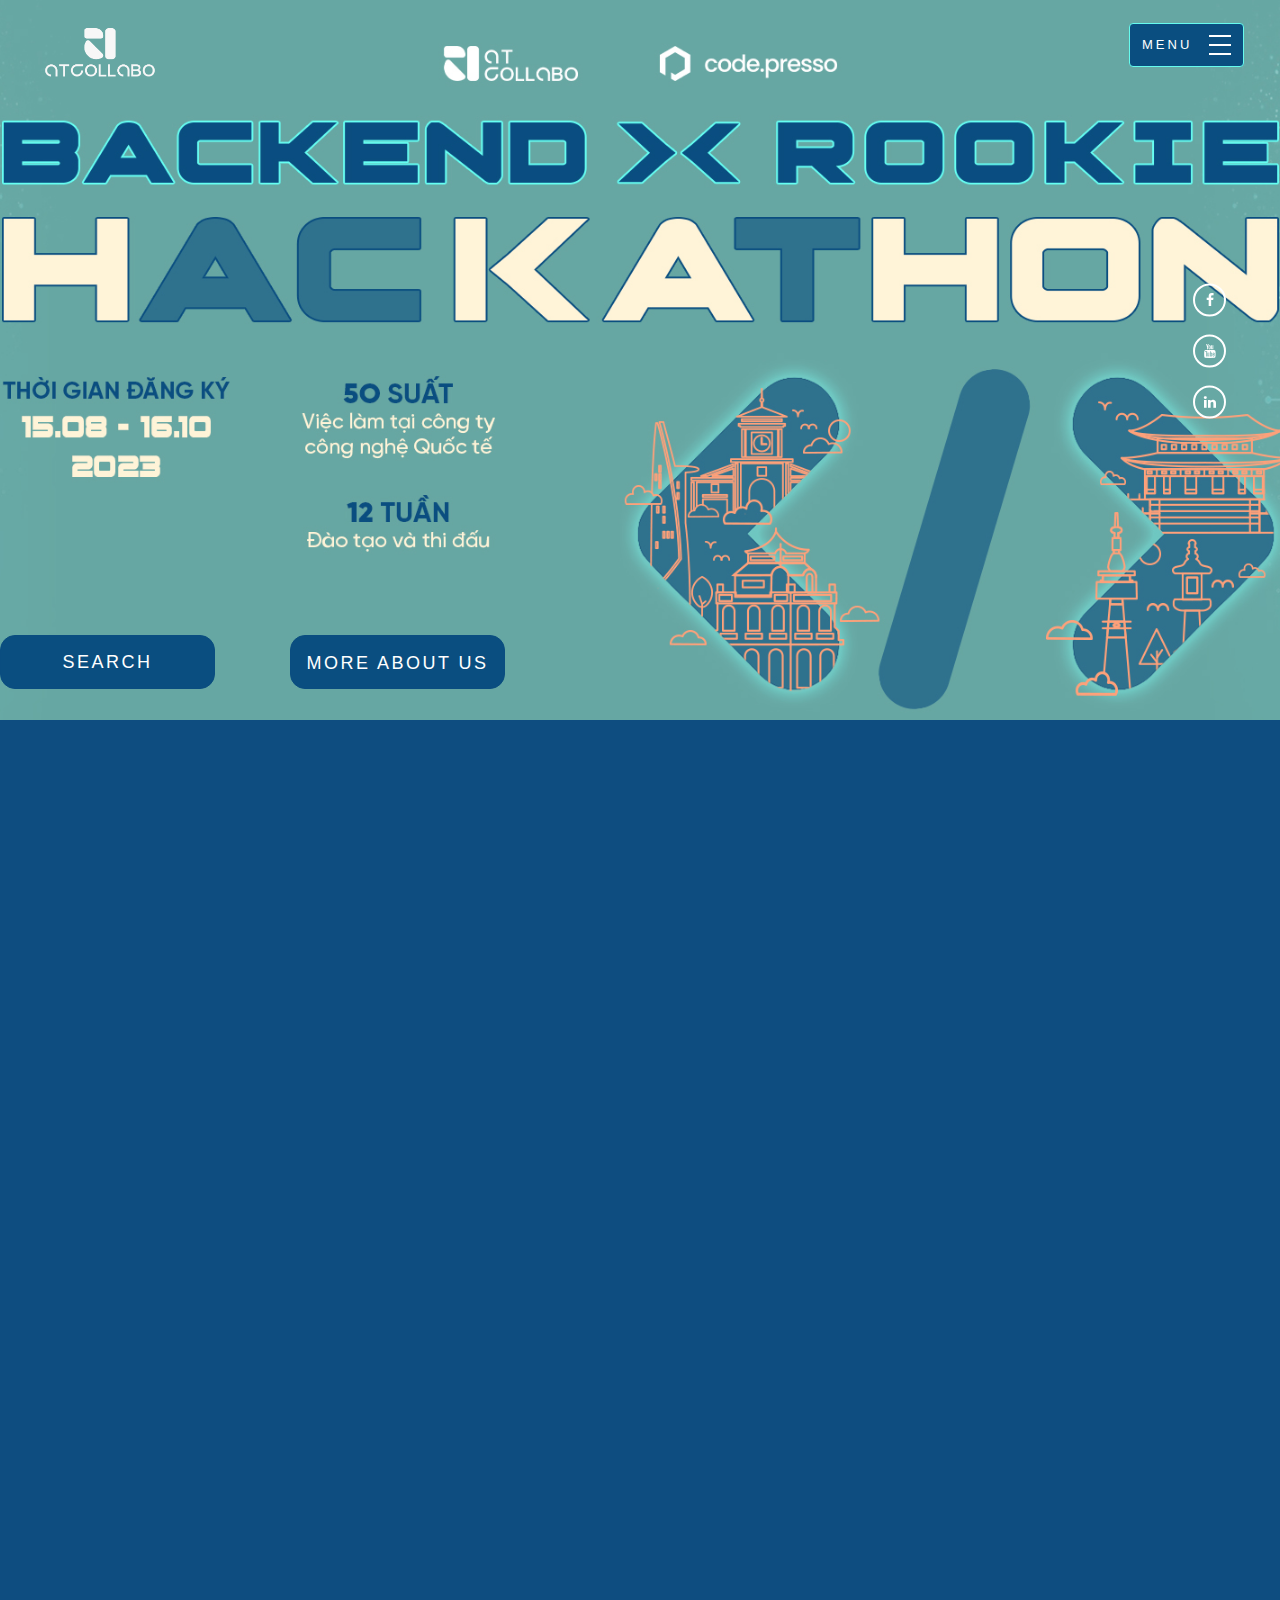
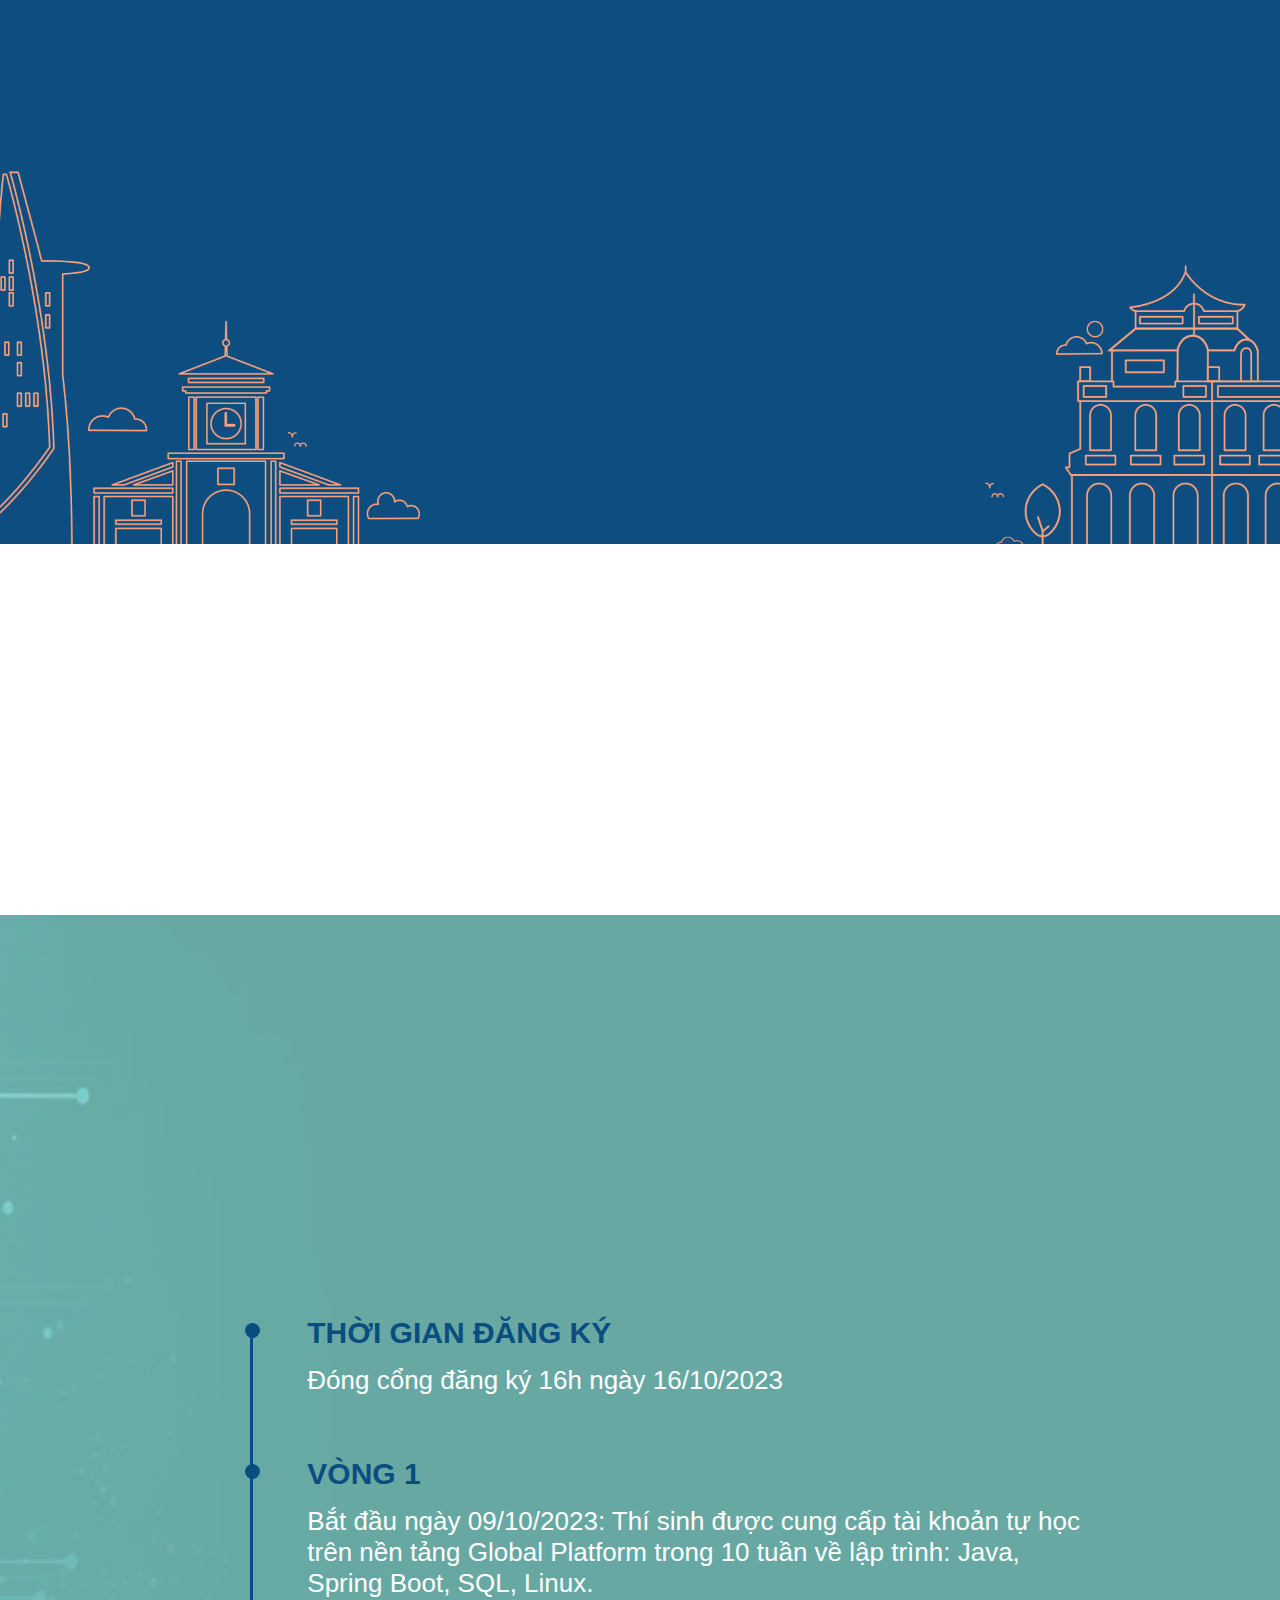
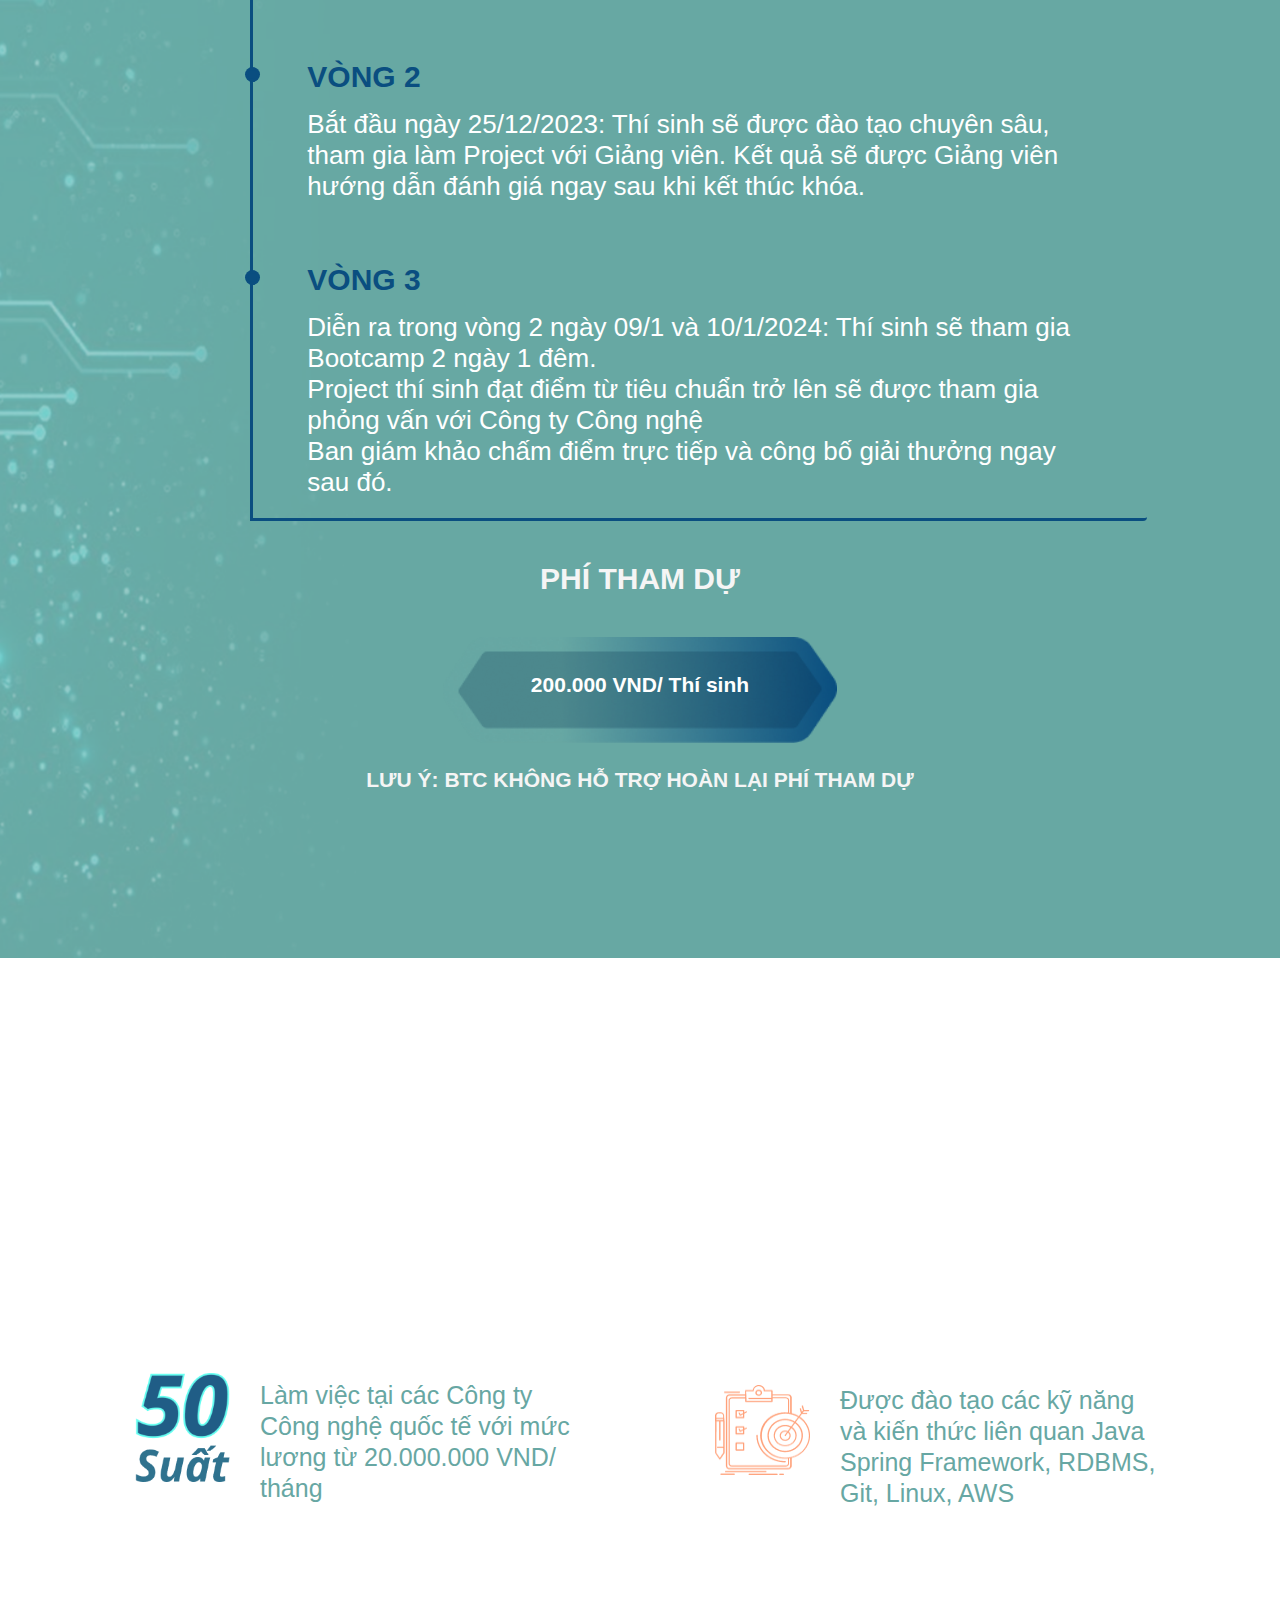
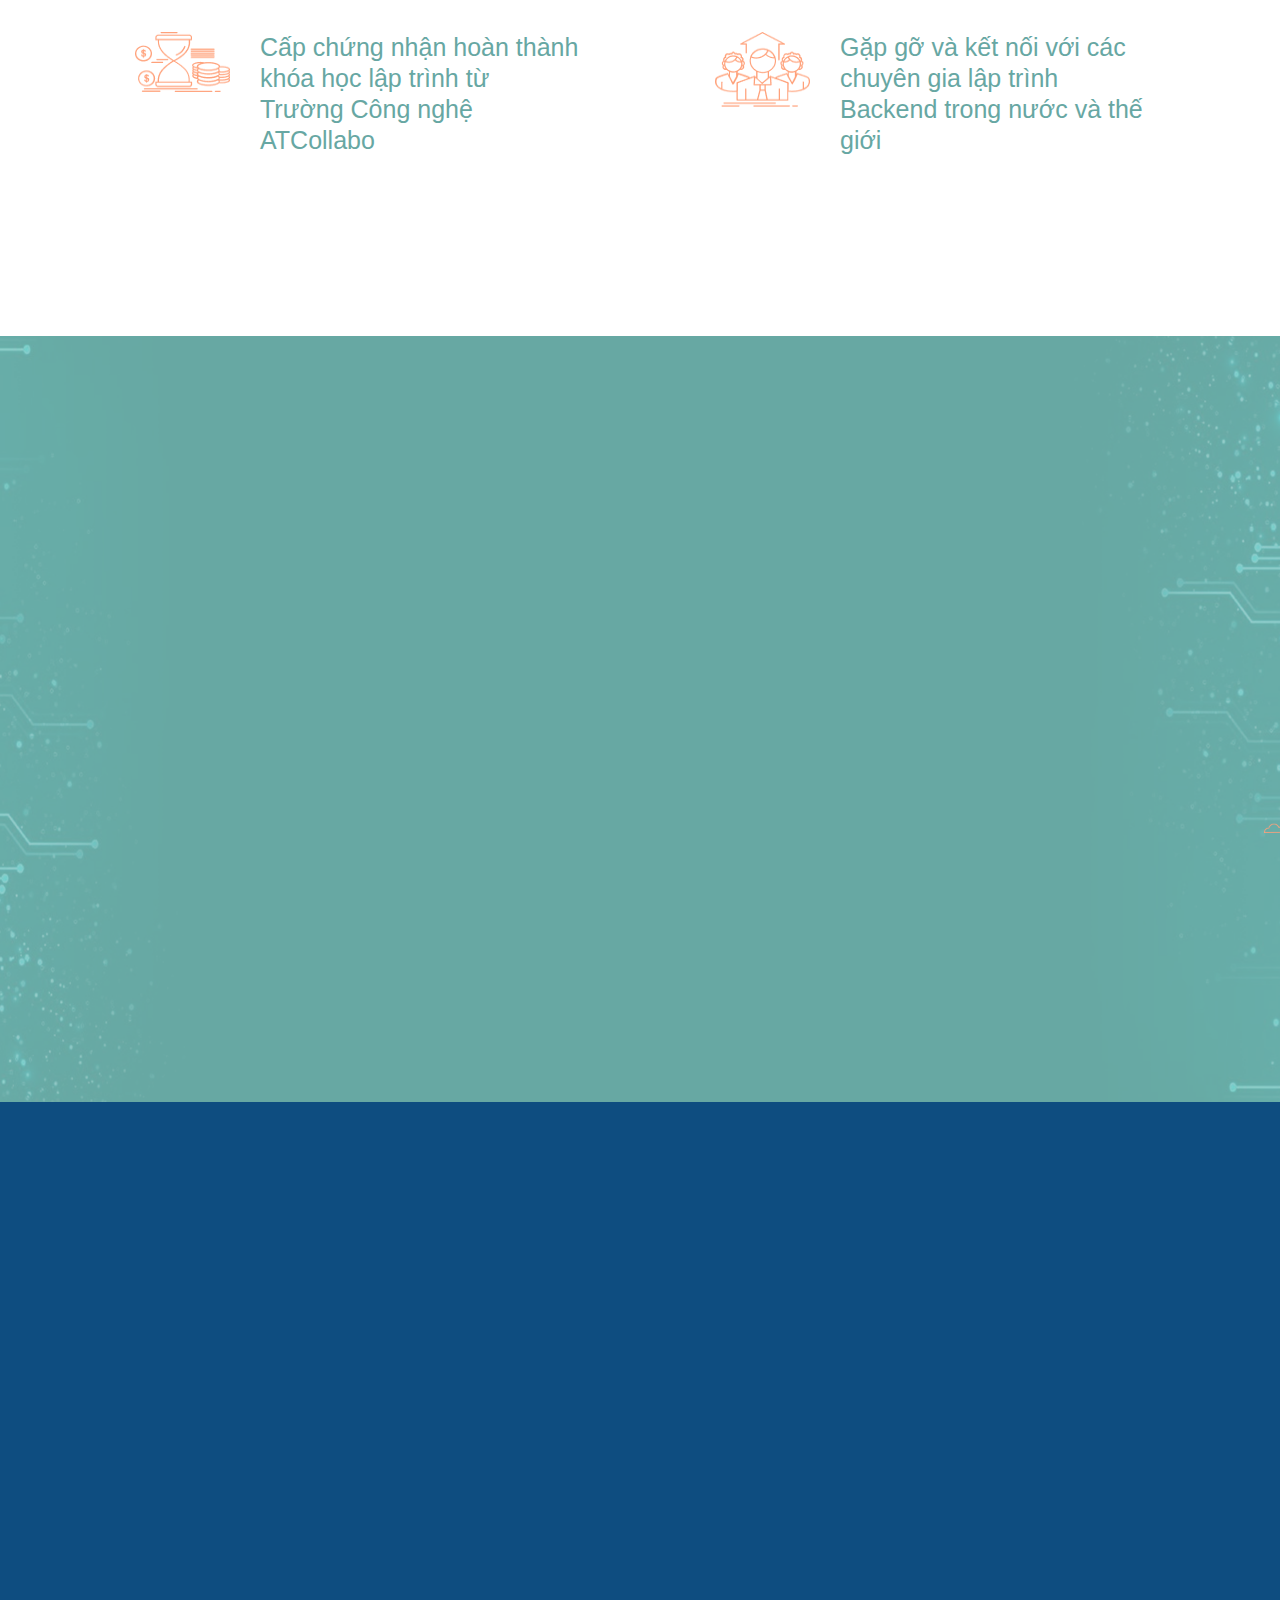
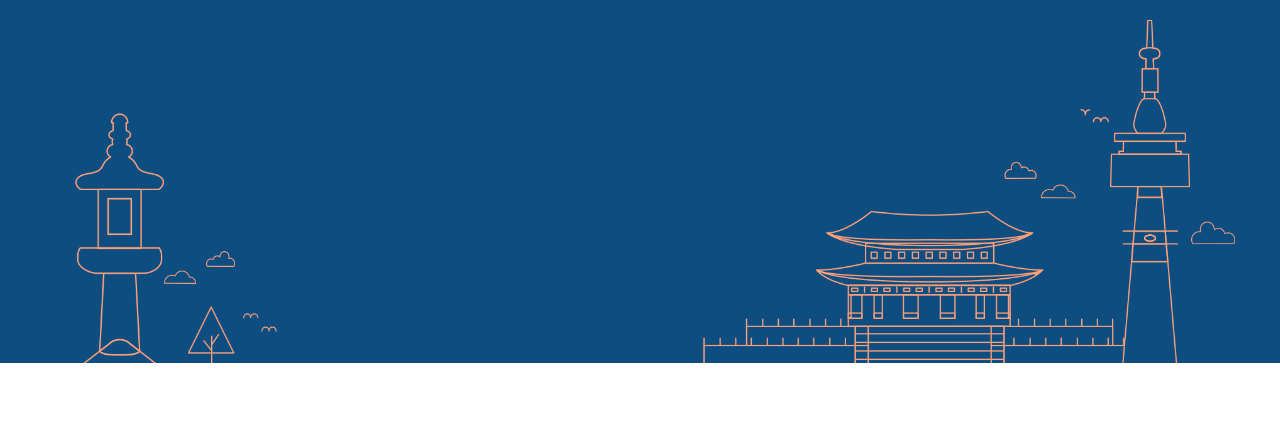
==== index.html @ 7da1fb36 "ok" ====
<!DOCTYPE html>
<!--[if lt IE 9]><html class="no-js oldie" lang="en"> <![endif]-->
<!--[if IE 9]><html class="no-js oldie ie9" lang="en"> <![endif]-->
<!--[if (gte IE 9)|!(IE)]><!-->
<html class="no-js" lang="en">
  <!--<![endif]-->

  <head>
    <meta charset="utf-8" />
    <title>Backend Rookie Hackathon</title>
    <meta name="description" content="ATCollabo x Codepresso" />
    <meta name="author" content="" />
    <meta name="viewport" content="width=device-width, initial-scale=1" />
    <meta property="og:title" content="Backend Rookie Hackathon " />
    <meta property="og:image" content="/images/thumbnail-meta.png" />
    <meta property="og:description" content="ATCollabo x Codepresso" />
    <meta property="og:url" content="https://hackathon.atcollabo.com" />
    <meta property="og:image:width" content="1200" />
    <meta property="og:image:height" content="627" />
    <meta property="og:type" content="website" />
    <link rel="stylesheet" href="css/base.css" />
    <link rel="stylesheet" href="css/vendor.css" />
    <link rel="stylesheet" href="css/main.css" />
    <link rel="stylesheet" href="css/owl.carousel.min.css" />
    <script src="js/globalConfig.js"></script>
    <script src="js/pace.min.js"></script>
    <link rel="shortcut icon" href="favicon.ico" type="image/x-icon" />
    <link rel="icon" href="favicon.ico" type="image/x-icon" />
    <link rel="preconnect" href="https://fonts.googleapis.com" />
    <link rel="preconnect" href="https://fonts.gstatic.com" crossorigin />
    <link
      href="https://fonts.googleapis.com/css2?family=Exo+2:wght@600&family=Exo:wght@700&display=swap"
      rel="stylesheet"
    />
    <link
      rel="stylesheet"
      href="https://cdnjs.cloudflare.com/ajax/libs/font-awesome/4.7.0/css/font-awesome.min.css"
    />
    <script
      src="https://code.jquery.com/jquery-3.2.1.slim.min.js"
      integrity="sha384-KJ3o2DKtIkvYIK3UENzmM7KCkRr/rE9/Qpg6aAZGJwFDMVNA/GpGFF93hXpG5KkN"
      crossorigin="anonymous"
    ></script>
    <script
      src="https://cdn.jsdelivr.net/npm/popper.js@1.12.9/dist/umd/popper.min.js"
      integrity="sha384-ApNbgh9B+Y1QKtv3Rn7W3mgPxhU9K/ScQsAP7hUibX39j7fakFPskvXusvfa0b4Q"
      crossorigin="anonymous"
    ></script>
    <link
      rel="stylesheet"
      href="https://cdn.jsdelivr.net/npm/bootstrap@4.0.0/dist/css/bootstrap.min.css"
      integrity="sha384-Gn5384xqQ1aoWXA+058RXPxPg6fy4IWvTNh0E263XmFcJlSAwiGgFAW/dAiS6JXm"
      crossorigin="anonymous"
    />
    <script
      src="https://cdn.jsdelivr.net/npm/bootstrap@4.0.0/dist/js/bootstrap.min.js"
      integrity="sha384-JZR6Spejh4U02d8jOt6vLEHfe/JQGiRRSQQxSfFWpi1MquVdAyjUar5+76PVCmYl"
      crossorigin="anonymous"
    ></script>

    <script src="https://cdn.pagesense.io/js/827406808/d02db9ac747243fa9c1da067167f3caa.js"></script>

    <script type="text/javascript">
      (function (w, s) {
        var e = document.createElement("script");
        e.type = "text/javascript";
        e.async = true;
        e.src =
          "https://cdn.pagesense.io/js/827406808/d02db9ac747243fa9c1da067167f3caa.js";
        var x = document.getElementsByTagName("script")[0];
        x.parentNode.insertBefore(e, x);
      })(window, "script");
    </script>

    <!-- Google tag (gtag.js) -->
    <script
      async
      src="https://www.googletagmanager.com/gtag/js?id=G-FL3M92FY4W"
    ></script>
    <script>
      window.dataLayer = window.dataLayer || [];
      function gtag() {
        dataLayer.push(arguments);
      }
      gtag("js", new Date());

      gtag("config", "G-FL3M92FY4W");
    </script>
  </head>

  <body id="top">
    <header class="s-header">
      <div class="header-logo">
        <a class="site-logo" href="index.html">
          <img src="images/atc-white.png" alt="Homepage" />
        </a>
      </div>
      <nav class="header-nav">
        <a href="index.html#0" class="header-nav__close" title="close"
          ><span>Close</span></a
        >
        <div class="header-nav__content">
          <ul class="header-nav__list">
            <li class="current">
              <a class="smoothscroll" href="index.html#home" title="home"
                >Home</a
              >
            </li>
            <li>
              <a class="smoothscroll" href="index.html#about" title="about"
                >About us/ Giới thiệu</a
              >
            </li>
            <li>
              <a
                class="smoothscroll"
                href="index.html#instructors"
                title="instructors"
                >Instructors/ Hội đồng chuyên môn</a
              >
            </li>
            <li>
              <a
                class="smoothscroll"
                href="index.html#timeline"
                title="timeline"
                >Timeline/ Lịch trình</a
              >
            </li>
            <li>
              <a class="smoothscroll" href="index.html#awards" title="awards"
                >Awards/ Giải thưởng</a
              >
            </li>
            <li>
              <a class="smoothscroll" href="index.html#news" title="news"
                >News/ Tin tức</a
              >
            </li>
            <li>
              <a
                class="smoothscroll"
                href="index.html#registerform"
                title="register"
                >Register/ Đăng ký</a
              >
            </li>
          </ul>

          <ul class="header-nav__social">
            <li>
              <a
                href="https://www.facebook.com/ATCollaboAcademy"
                target="_blank"
                ><i class="fa fa-facebook"></i
              ></a>
            </li>
            <li>
              <a
                href="https://www.youtube.com/@ATCollaboAcademy"
                target="_blank"
              >
                <i class="fa fa-youtube"></i
              ></a>
            </li>
            <li>
              <a
                href="https://www.linkedin.com/company/atcollabo"
                target="_blank"
                ><i class="fa fa-linkedin"></i
              ></a>
            </li>
          </ul>
        </div>
      </nav>
      <a class="header-menu-toggle" href="index.html#0">
        <span class="header-menu-text">Menu</span>
        <span class="header-menu-icon"></span>
      </a>
    </header>
    <section id="home" class="s-home target-section" data-parallax="scroll">
      <div class="home-content">
        <div class="row-header home-content__main">
          <div class="home-content-layout">
            <div class="home-content__buttons">
              <button
                onclick="openSearchPopup()"
                type="button"
                class="btn btn-primary btn--stroke"
                data-toggle="modal"
                data-target="#searchPopup"
              >
                <span class="btn-header-register">Search</span>
              </button>
              <div
                class="modal fade"
                id="searchPopup"
                tabindex="-1"
                aria-labelledby="exampleModalLabel"
                aria-hidden="true"
              >
                <div class="modal-dialog">
                  <div
                    style="background-color: #67a7a3 !important"
                    class="modal-content"
                  >
                    <div class="modal-header">
                      <h5
                        style="align-self: center"
                        class="modal-title"
                        id="exampleModalLabel"
                      >
                        Tìm kiếm thông tin theo Email/Số điện thoại
                      </h5>
                      <button
                        type="button"
                        class="close"
                        data-dismiss="modal"
                        aria-label="Close"
                      >
                        <span
                          style="font-size: 2.5rem !important"
                          aria-hidden="true"
                          >&times;</span
                        >
                      </button>
                    </div>
                    <div class="modal-body">
                      <input
                        class="search-input"
                        type="text"
                        id="emailInput"
                        placeholder="Enter an email/phone to search..."
                      />
                      <div
                        id="searchButtonContainer"
                        style="
                          display: flex;
                          justify-content: center;
                          margin-bottom: 10px;
                          align-items: center;
                        "
                      >
                        <button onclick="searchByEmail()">
                          <i class="fa fa-search fa-2x" aria-hidden="true"></i>
                        </button>
                      </div>

                      <div id="searchResults"></div>
                      <div class="spinner-border" role="status">
                        <span class="sr-only">Loading...</span>
                      </div>
                    </div>
                  </div>
                </div>
              </div>
              <a
                href="index.html#about"
                class="smoothscroll btn btn--stroke btn-about"
              >
                <span class="btn-header">More About Us</span>
              </a>
            </div>
          </div>
        </div>
      </div>
      <ul class="home-social">
        <li>
          <a href="https://www.facebook.com/ATCollaboAcademy" target="_blank"
            ><i class="fa fa-facebook"></i
          ></a>
        </li>
        <li>
          <a href="https://www.youtube.com/@ATCollaboAcademy" target="_blank"
            ><i class="fa fa-youtube"></i
          ></a>
        </li>
        <li>
          <a href="https://www.linkedin.com/company/atcollabo" target="_blank"
            ><i class="fa fa-linkedin"></i
          ></a>
        </li>
      </ul>
    </section>

    <section
      id="about"
      class="s-about"
      data-parallax="scroll"
      background-position:
      center
      center
    >
      <div class="section-header has-bottom-sep" data-aos="fade-up">
        <div
          id="list-member"
          class="row col-md-12 stats block-1-4 block-m-1-2 block-mob-full"
          data-aos="fade-up"
        >
          <div class="col-block stats__col">
            <div id="register" class="stats__count"></div>
            <h5 style="color: #67a7a3">Register</h5>
          </div>
          <div class="col-block stats__col">
            <div id="online" class="stats__count"></div>
            <h5 style="color: #67a7a3">Round 1</h5>
          </div>
          <div class="col-block stats__col">
            <div id="offline" class="stats__count"></div>
            <h5 style="color: #67a7a3">Round 2</h5>
          </div>
          <div class="col-block stats__col">
            <div id="hackathon" class="stats__count"></div>
            <h5 style="color: #67a7a3">Bootcamp</h5>
          </div>
        </div>
        <div class="col-full">
          <h3 class="subhead subhead--dark">About us</h3>
          <h1 class="display-2">Giới Thiệu</h1>
          <img
            class="line_bar"
            style="height: 20px"
            src="images/line1.png"
            alt=""
          />
        </div>
      </div>
      <div class="container">
        <div
          class="row-10 justify-content-center about-desc"
          data-aos="fade-up"
        >
          <div class="col-full">
            <div class="content-1">
              <p class="about-content" style="color: #ffa17a">
                Cuộc thi BACK-END ROOKIE HACKATHON là gì?
              </p>

              <p class="about-content2" style="color: #67a7a3">
                BACK-END ROOKIE HACKATHON là cuộc thi với mục tiêu tìm kiếm lập
                trình viên Back-end tài năng cho cơ hội làm việc tại công ty
                Công nghệ Quốc tế. Đây cũng là dịp để các bạn học sinh/ sinh
                viên trong ngành Công nghệ được trải nghiệm môi trường làm việc
                với các dự án thực tế và mang đến không gian giao lưu, sáng tạo,
                học tập kinh nghiệm từ các Giảng viên nước ngoài với nhiều năm
                kinh nghiệm trong lĩnh vực.
              </p>
              <p class="about-content" style="color: #ffa17a">
                Ban tổ chức cuộc thi BACK-END ROOKIE HACKATHON là ai?
              </p>
              <p class="about-content2" style="color: #67a7a3">
                ATCollabo hợp tác với Code.presso tổ chức cuộc thi Backend
                Rookie Hackathon. <br />
                Code.presso là đơn vị hàng đầu trong lĩnh vực đào tạo nhân lực
                Công nghệ thông tin cho gần 50 Tập đoàn Công nghệ, các trường
                Đại học, và các tổ chức chính phủ tại Hàn Quốc. Với đội ngũ
                những người đứng đầu là những giảng viên có trình độ cao và kinh
                nghiệm dày dặn, hiện đang là giảng viên tại top 3 (SKY) trường
                đại học danh tiếng tại Hàn, Code.presso đã đào tạo gần 20.000 kỹ
                sư công nghệ tốt nghiệp và hiện đang là các kỹ sư cấp cao được
                đánh giá năng lực tốt tại các doanh nghiệp lớn trong và ngoài
                nước như Samsung, Hyundai, Vecto... Code.presso cũng là đối tác
                chiến lược của các Bộ ngành như Bộ Việc làm và Lao động, Bộ Kinh
                tế - Tài chính... trong việc nâng cao kỹ năng Công nghệ thông
                tin cho các cán bộ và viên chức. <br />
              </p>
            </div>
          </div>
        </div>
      </div>
      <!-- <div class="row about-stats stats block-1-4 block-m-1-2 block-mob-full" data-aos="fade-up">
            <div class="col-block stats__col ">
                <div class="stats__count">127</div>
                <h5>Awards Received</h5>
            </div>
            <div class="col-block stats__col">
                <div class="stats__count">1505</div>
                <h5>Cups of Coffee</h5>
            </div>
            <div class="col-block stats__col">
                <div class="stats__count">109</div>
                <h5>Projects Completed</h5>
            </div>
            <div class="col-block stats__col">
                <div class="stats__count">102</div>
                <h5>Happy Clients</h5>
            </div>
        </div> -->
    </section>
    <section id="instructors" class="s-mentors">
      <div class="section-mentor" data-aos="fade-up">
        <div class="col-full">
          <h3 class="subhead-mentors">Instructors and Judges team</h3>
          <h1 class="display-2-mentors">HỘI ĐỒNG CHUYÊN MÔN</h1>
          <img
            class="line_bar"
            style="height: 20px"
            src="images/line1.png"
            alt=""
          />
        </div>
      </div>
      <div
        class="w3-content w3-section"
        style="max-width: fit-content; display: flex; margin: 0 auto"
      >
        <img class="mentor-desktop" src="/images/mentor.svg" alt="" />
        <div class="mentor-mobile">
          <div class="mySlides">
            <img src="/images/800x500.jpg" style="width: 100%" />
          </div>

          <div class="mySlides">
            <img src="/images/800x500-2.jpg" style="width: 100%" />
          </div>
          <div class="mySlides">
            <img src="/images/800x500-1.jpg" style="width: 100%" />
          </div>
        </div>
      </div>
    </section>
    <section
      id="timeline"
      class="s-services"
      data-parallax="scroll"
      data-image-src=""
      background-position:
      center
      center
    >
      <div class="section-header has-bottom-sep" data-aos="fade-up">
        <div class="col-full">
          <h3 class="subhead">Timeline</h3>
          <h1 class="display-2">Lịch trình</h1>
        </div>
        <img
          class="line_bar"
          style="height: 20px"
          src="images/line1.png"
          alt=""
        />
      </div>
      <div class="container py-5">
        <div class="row">
          <div class="col-md-12">
            <div id="content">
              <ul class="timeline-1 text-black">
                <li class="event" data-date="">
                  <h4 class="mb-3">THỜI GIAN ĐĂNG KÝ</h4>
                  <p class="about-content3">
                    Đóng cổng đăng ký 16h ngày 16/10/2023
                  </p>
                </li>
                <li class="event" data-date="">
                  <h4 class="mb-3">Vòng 1</h4>
                  <p class="about-content3">
                    Bắt đầu ngày 09/10/2023: Thí sinh được cung cấp tài khoản tự
                    học trên nền tảng Global Platform trong 10 tuần về lập
                    trình: Java, Spring Boot, SQL, Linux.
                  </p>
                </li>
                <li class="event" data-date="">
                  <h4 class="mb-3">Vòng 2</h4>
                  <p class="about-content3">
                    Bắt đầu ngày 25/12/2023: Thí sinh sẽ được đào tạo chuyên
                    sâu, tham gia làm Project với Giảng viên. Kết quả sẽ được
                    Giảng viên hướng dẫn đánh giá ngay sau khi kết thúc khóa.
                  </p>
                </li>
                <li class="event" data-date="">
                  <h4 class="mb-3">Vòng 3</h4>
                  <p class="about-content3">
                    Diễn ra trong vòng 2 ngày 09/1 và 10/1/2024: Thí sinh sẽ
                    tham gia Bootcamp 2 ngày 1 đêm. <br />
                    Project thí sinh đạt điểm từ tiêu chuẩn trở lên sẽ được tham
                    gia phỏng vấn với Công ty Công nghệ<br />

                    Ban giám khảo chấm điểm trực tiếp và công bố giải thưởng
                    ngay sau đó.
                  </p>
                </li>
              </ul>
            </div>
          </div>
        </div>
      </div>

      <div class="col-full">
        <h4 class="display-3">Phí Tham Dự <br /></h4>
      </div>
      <div class="register-bar">
        <img class="register-bar" src="/images/register-bar.png" alt="" />
        <p class="registration-fee">
          200.000 VND<span class="participant-type">/ Thí sinh</span>
        </p>
      </div>
      <p class="display-3-below">
        Lưu ý: BTC không hỗ trợ hoàn lại phí tham dự
      </p>
    </section>

    <section id="awards" class="s-works">
      <div class="intro-wrap">
        <div class="section-header has-bottom-sep light-sep" data-aos="fade-up">
          <div class="col-full">
            <h3 class="subhead-noti">Awards</h3>
            <h1 class="display-2 display-2--light">Giải thưởng</h1>
          </div>
          <img
            class="line_bar"
            style="height: 20px"
            src="images/line1.png"
            alt=""
          />
        </div>
      </div>
      <div class="wrap-layout-award">
        <div class="award-row1">
          <div class="col-6 custom-height">
            <div class="award-layout1">
              <div style="width: fit-content">
                <img class="img-award1" src="images/award.png" alt="#" />
              </div>

              <p class="text-award1">
                Làm việc tại các Công ty Công nghệ quốc tế với mức lương từ
                20.000.000 VND/ tháng
              </p>
            </div>
          </div>

          <div class="col-6 custom-height">
            <div class="award-layout">
              <div style="width: fit-content">
                <img class="img-award2" src="images/award2.png" alt="#" />
              </div>

              <p class="text-award">
                Được đào tạo các kỹ năng và kiến thức liên quan Java Spring
                Framework, RDBMS, Git, Linux, AWS
              </p>
            </div>
          </div>
        </div>
        <div class="award-row2">
          <div class="col-6 custom-height">
            <div class="award-layout">
              <div style="width: fit-content">
                <img class="img-award3" src="images/award3.png" alt="#" />
              </div>
              <p class="text-award">
                Cấp chứng nhận hoàn thành khóa học lập trình từ Trường Công nghệ
                ATCollabo
              </p>
            </div>
          </div>
          <div class="col-6 custom-height">
            <div class="award-layout">
              <div style="width: fit-content">
                <img class="img-award4" src="images/award4.png" alt="#" />
              </div>
              <p class="text-award">
                Gặp gỡ và kết nối với các chuyên gia lập trình Backend trong
                nước và thế giới
              </p>
            </div>
          </div>
        </div>
      </div>
    </section>

    <section id="news" class="s-clients">
      <div class="section-header" data-aos="fade-up">
        <div class="col-full">
          <h3 class="subhead">News</h3>
          <h1 class="display-2">Tin tức</h1>
          <img
            class="line_bar"
            style="height: 20px"
            src="images/line1.png"
            alt=""
          />
        </div>
      </div>
      <div class="clients-outer" data-aos="fade-up">
        <div class="col-full clients-testimonials" data-aos="fade-up">
          <div class="col-full">
            <div class="clients"></div>
          </div>
        </div>
      </div>
    </section>

    <section id="registerform" class="s-contact" data-parallax="scroll">
      <div class="section-header" data-aos="fade-up">
        <div class="col-full">
          <h3 class="subhead">Register</h3>
          <h1 class="display-2 display-2--light">Đăng ký</h1>
          <img
            class="line_bar"
            style="height: 20px"
            src="images/line1.png"
            alt=""
          />
        </div>
      </div>

      <div class="row contact-content" data-aos="fade-up">
        <!-- <div class="contact-primary"> -->

        <!-- <form
          name="contactForm"
          id="contactForm"
          method="post"
          action="index.html"
        >
          <fieldset>
            <div class="form-field">
              <p style="font-size:21px">Họ tên</p>
              <input
                name="contactName"
                type="text"
                id="contactName"
                placeholder="Your Name"
                minlength="2"
                required
                aria-required="true"
                class="full-width"
                pattern="[A-Za-zÀ-ÿ\s\p{L}]+"
                title="Please enter a valid name (letters and spaces only)"
              />
            </div>
            <div class="form-field">
              <p style="font-size:21px">Email</p>
              <input
                name="contactEmail"
                type="email"
                id="contactEmail"
                placeholder="Your Email"
                required
                aria-required="true"
                class="full-width"
              />
            </div>
            <div class="form-field">
              <p style="font-size:21px">Số điện thoại</p>
              <input
                name="contactPhone"
                type="tel"
                id="contactPhone"
                placeholder="Your Phone Number"
                minlength="10"
                value=""
                required
                aria-required="true"
                class="full-width"
                pattern="[0-9]+(\s?[0-9]+)*"
                title="Please enter a valid phone number"
              />
            </div>
            <div class="form-field">
              <p style="font-size:21px">Nghề nghiệp</p>
              <input
                name="contactSubject"
                type="text"
                id="contactSubject"
                placeholder="Subject"
                required
                aria-required="true"
                class="full-width"
              />
            </div>
            <div class="form-field">
              <p style="font-size:21px">Tuổi</p>
              <input
                name="contactAge"
                type="number"
                id="contactAge"
                placeholder="Your Age"
                required
                aria-required="true"
                class="full-width"
                min="1"
              />
            </div>
            <div class="form-field">
              <button type="button" id="submitButton" class="full-width btn--primary">
                <p style="margin-bottom: unset !important; font-size:21px" >Đăng ký</p>
              </button>
              <div class="popup" id="popup">
                <div class="title-popup"><p style="color: #68AAA5 !important; text-align: center;">Vui lòng kiểm tra thông tin
                  trước khi thanh toán</p></div>
                <div id="reviewData"></div>
                <div class="popup-button-payment">
                <button class="button-payment" type="button" id="backToForm">Trở về</button>
                <button class="button-payment" type="submit" id="reviewPopup">Thanh toán</button>
              </div>
              </div>

              <div class="popupQR" id="popupQR">
                <p style="color: #0A4E80 !important;font-family: 'SVN-Gilroy', sans-serif; font-size: 14px;"> NỘI DUNG CHUYỂN KHOẢN: <br>
                  Họ & tên người đăng ký _ SDT <br>
                  (Ví dụ: Nguyen Van A _ 012548628) </p>
                <img src="./images/qrbankblue.png" />
                <div class="popup-button-payment">

                <button class="button-payment" type="button" id="backToReview">Trở về</button>
                <button class="button-payment" type="button" id="confirmPopup">Xác nhận</button>
              </div>
              </div>

              <div class="popupSuccess" id="popupSuccess">
                <h2><br>Thank You!</h2>
                <p style="color: black !important;text-align: center;">Bạn đã đăng ký thành công !</p>
                <button class="button-payment" type="button" id="successPopup">OK</button>
              </div>
             </div>
            </fieldset>
          </form> -->
        <!-- </div> -->
        <div class="contact-secondary">
          <div class="contact-info">
            <a class="site-logo" href="index.html">
              <img
                class="logo-contact-secondary"
                style="width: 120px; padding-bottom: 1rem"
                src="images/logo-footer copy.png"
                alt=""
            /></a>
            <div class="cinfo">
              <p class="cinfo-text">
                Website Ban tổ chức <br />
                <a href="https://atcollabo.com/">ATCOLLABO</a> I
                <a href="https://codepresso.io/">CODE.PRESSO</a> <br />
                Hotline: 028 - 7302 - 2272 <br />Email:
                recruitment@atcollabo.com
              </p>
            </div>

            <ul class="contact-social">
              <li>
                <a
                  href="https://www.facebook.com/ATCollaboAcademy"
                  target="_blank"
                  ><i class="fa fa-facebook" aria-hidden="true"></i
                ></a>
              </li>
              <li>
                <a
                  href="https://www.linkedin.com/company/atcollabo"
                  target="_blank"
                  ><i class="fa fa-linkedin" aria-hidden="true"></i
                ></a>
              </li>
              <li>
                <a
                  href="https://www.youtube.com/@ATCollaboAcademy"
                  target="_blank"
                  ><i class="fa fa-youtube" aria-hidden="true"></i
                ></a>
              </li>
            </ul>
          </div>
        </div>
      </div>
    </section>
    <!-- Back to top button -->
    <button
      type="button"
      class="btn btn-danger btn-floating btn-lg"
      id="btn-back-to-top"
    >
      <i class="fa fa-arrow-circle-up" aria-hidden="true"></i>
    </button>

    <!-- <script data-cfasync="false"
        src="https://preview.colorlib.com/cdn-cgi/scripts/5c5dd728/cloudflare-static/email-decode.min.js"></script> -->
    <script src="js/jquery-3.6.1.min.js"></script>
    <script src="js/plugins.js"></script>
    <script src="js/main.js"></script>
    <!-- <script src="js/countdown.js"></script> -->
    <script src="js/scroll-to-top.js"></script>

    <!-- <script defer
        src="https://static.cloudflareinsights.com/beacon.min.js/v8b253dfea2ab4077af8c6f58422dfbfd1689876627854"
        integrity="sha512-bjgnUKX4azu3dLTVtie9u6TKqgx29RBwfj3QXYt5EKfWM/9hPSAI/4qcV5NACjwAo8UtTeWefx6Zq5PHcMm7Tg=="
        data-cf-beacon='{"rayId":"7f7e9b16fc916834","version":"2023.8.0","b":1,"token":"cd0b4b3a733644fc843ef0b185f98241","si":100}'
        crossorigin="anonymous"></script> -->

    <!-- <script>
document.addEventListener("DOMContentLoaded", function () {
  const slidesContainer = document.querySelector(".slides-container");
  const slides = document.querySelectorAll(".slide");
  const prevBtn = document.querySelector(".prev-btn");
  const nextBtn = document.querySelector(".next-btn");
  let currentIndex = 0;

  prevBtn.addEventListener("click", () => {
    if (currentIndex > 0) {
      currentIndex--;
      slidesContainer.style.transform = `translateX(-${currentIndex * 300}px)`;
    }
  });

  nextBtn.addEventListener("click", () => {
    if (currentIndex < slides.length - 1) {
      currentIndex++;
      slidesContainer.style.transform = `translateX(-${currentIndex * 300}px)`;
    }
  });
});
</script> -->

    <script>
      fetch(API_DOMAIN + "/api/stats", {
        method: "GET",
        headers: {
          "ngrok-skip-browser-warning": "69420",
        },
      })
        .then((response) => response.json())
        .then((data) => {
          const registerElement = document.getElementById("register");
          const onlineElement = document.getElementById("online");
          const offlineElement = document.getElementById("offline");
          const hackathonElement = document.getElementById("hackathon");

          registerElement.textContent = data.registerCount;
          onlineElement.textContent = data.onlinePassCount;
          offlineElement.textContent = data.offlinePassCount;
          hackathonElement.textContent = data.hackerthonCount;
        })
        .catch((error) => {
          console.error("Error fetching data:", error);
        });
    </script>

    <script>
      // Get references to the form and pop-up elements
      const contactForm = document.getElementById("contactForm");
      const popup = document.getElementById("popup");
      const reviewData = document.getElementById("reviewData");
      const submitButton = document.getElementById("submitButton");
      const confirmButton = document.getElementById("confirmButton");

      // Add an event listener to the form's submit button
      submitButton.addEventListener("click", (event) => {
        event.preventDefault();
        // Gather and display user-entered data for review
        const name = document.getElementById("contactName").value;
        const email = document.getElementById("contactEmail").value;
        const phone = document.getElementById("contactPhone").value;
        const subject = document.getElementById("contactSubject").value;
        const age = document.getElementById("contactAge").value;

        const reviewHtml = `
            <p><strong>Họ tên:</strong> ${name}</p>
            <p><strong>Email:</strong> ${email}</p>
            <p><strong>Số điện thoại:</strong> ${phone}</p>
            <p><strong>Nghề nghiệp:</strong> ${subject}</p>
            <p><strong>Tuổi:</strong> ${age}</p>
          `;

        reviewData.innerHTML = reviewHtml;

        // Show the pop-up
        popup.style.visibility = "visible";
        submitButton.style.visibility = "hidden";

        // Show the popup
        const confirmPopup = document.getElementById("popupQR");
        const backToFormButton = document.getElementById("backToForm");
        const backToReviewButton = document.getElementById("backToReview");

        // Close the popup when clicking the "x" button
        const reviewButton = document.getElementById("reviewPopup");

        backToFormButton.addEventListener("click", function () {
          popup.style.visibility = "hidden";
          submitButton.style.visibility = "visible";
        });
        backToReviewButton.addEventListener("click", function () {
          confirmPopup.style.visibility = "hidden";
        });
      });
    </script>

    <script>
      document
        .getElementById("contactForm")
        .addEventListener("submit", function (event) {
          event.preventDefault(); // Prevent form submission to the default action

          const formData = new FormData(document.getElementById("contactForm"));

          const requestBody = {
            name: formData.get("contactName"),
            email: formData.get("contactEmail"),
            phone: formData.get("contactPhone"),
            subject: formData.get("contactSubject"),
            age: formData.get("contactAge"),
          };

          fetch(API_DOMAIN + "/api/register", {
            method: "POST",
            headers: {
              "Content-Type": "application/json",
            },
            body: JSON.stringify(requestBody),
          })
            .then((response) => {
              if (!response.ok) {
                throw new Error("Network response was not ok");
              }
              return response.json();
            })
            .then((data) => {
              console.log("Data saved:", data);

              const confirmPopup = document.getElementById("popupQR");
              const successPopup = document.getElementById("popupSuccess");
              const submitButton = document.getElementById("submitButton");
              const popup = document.getElementById("popup");

              popup.style.visibility = "hidden";
              confirmPopup.style.visibility = "visible";

              confirmPopup.addEventListener("click", function () {
                successPopup.style.visibility = "visible";
                confirmPopup.style.visibility = "hidden";
                document.getElementById("contactForm").reset();
              });

              const popupSuccessButton =
                document.getElementById("successPopup");
              popupSuccessButton.addEventListener("click", function () {
                successPopup.style.visibility = "hidden";
                submitButton.style.visibility = "visible";
              });
            })
            .catch((error) => {
              console.error(error);
              alert(
                "An error occurred while saving your data. Please try again."
              );
            });
        });
    </script>

    <script>
      const clientsSlide = document.querySelector(".clients__slide");

      function loadJS(FILE_URL, async = false) {
        let scriptEle = document.createElement("script");

        scriptEle.src = FILE_URL;
        scriptEle.async = false;

        document.body.appendChild(scriptEle);

        // success event
        scriptEle.addEventListener("load", () => {
          console.log("File loaded");
        });
        // error event
        scriptEle.addEventListener("error", (ev) => {
          console.log("Error on loading file", ev);
        });
      }

      // Fetch news data from the API
      console.log(API_DOMAIN + "/api/news");

      fetch(API_DOMAIN + "/api/news", {
        method: "GET",
        headers: {
          "ngrok-skip-browser-warning": "69420",
        },
      })
        .then((response) => response.json())
        .then((data) => {
          const clientsContainer = document.querySelector(".clients");

          // Loop through the news data and create image links

          const loadAllImagesPromise = data.map((news) => {
            const imageUrl =
              API_DOMAIN + `/api/image?fileName=${news.imageSrc}`;

            return fetch(imageUrl, {
              method: "GET",
              headers: {
                "ngrok-skip-browser-warning": "69420",
              },
              mode: "cors", // Set the mode to 'cors' to avoid CORB
            })
              .then((imageResponse) => imageResponse.blob())
              .then((blobData) => {
                // Convert the blob to an object URL
                const imgObjectUrl = URL.createObjectURL(blobData);

                // Create the template string with dynamic values
                const template = `
                
                  <a href="noti.html?id=${news.id}" title="" class="clients__slide">
                  <img src="${imgObjectUrl}" style="width:100%; height:auto; margin-bottom:1.5rem;"/> 
                  <h5  style="font-family: 'SVN-Gilroy', sans-serif; font-size: 26px; font-weight: 700; line-height: 31px; letter-spacing: 0em; text-align: left; color:#205D86;"> ${news.title}  </h5>
              </a>
              
             
              `;

                // Convert the template string to a DOM element
                const templateElement = document
                  .createRange()
                  .createContextualFragment(template);

                // Append the template element to the clients container
                clientsContainer.appendChild(templateElement);
              });
          });

          Promise.all(loadAllImagesPromise)
            .then(() => {
              loadJS("js/slider.js", false);
            })
            .catch((imageError) => {
              console.error("Error fetching image:", imageError);
            });

          console.log("Fetch completed");
        })
        .catch((error) => {
          console.error("Error fetching news:", error);
        });
    </script>

    <!-- slide autoplay -->
    <script>
      var myIndex = 0;
      carousel();

      function carousel() {
        var i;
        var x = document.getElementsByClassName("mySlides");
        for (i = 0; i < x.length; i++) {
          x[i].style.display = "none";
        }
        myIndex++;
        if (myIndex > x.length) {
          myIndex = 1;
        }
        x[myIndex - 1].style.display = "block";
        setTimeout(carousel, 3000); // Change image every 3 seconds
      }
    </script>
    <!-- validate number input -->
    <!-- <script>
    document.getElementById('button-container').addEventListener('click', function() {
    alert('Cảm ơn bạn đã quan tâm về chương trình. Hiện tại đã hết hạn đăng ký');
});
   </script> -->

    <!-- <a href="index.html#0" title="" class="clients__slide"><img src="images/noti-1.png" /></a> -->

    <script>
      function openSearchPopup() {
        var popup = document.getElementById("searchPopup");
        popup.style.display = "block";
      }

      function closeSearchPopup() {
        var popup = document.getElementById("searchPopup");
        popup.style.display = "none";
      }

      function searchByEmail() {
        var emailToSearch = document.getElementById("emailInput").value;

        var resultsContainer = document.getElementById("searchResults");
        resultsContainer.innerHTML = "";
        // Clear previous results

        // Replace with actual data fetching logic (e.g., AJAX request)
        fetch("mockdata.json")
          .then((response) => response.json())
          .then((data) => {
            var foundUsers = data.filter(
              (user) =>
                user.email === emailToSearch ||
                user.phone.toString() === emailToSearch
            );
            if (foundUsers.length === 0) {
              resultsContainer.innerHTML =
                "No users found with that email/phone.";
            } else {
              resultsContainer.innerHTML = "<h4>Search Results:</h4>";
              var ul = document.createElement("ul");
              foundUsers.forEach((user) => {
                var li = document.createElement("p");
                var userInfoString =
                "<h4>STT: " + user.stt + "</h4>" +
  "<h4>Name: " + user.lastname + " " + user.firstname + "</h4>" +
  "<h4>Email: " + user.email + "</h4>";
li.innerHTML = userInfoString;
                  
                ul.appendChild(li);
              });
              resultsContainer.appendChild(ul);
            }
          })
          .catch((error) => {
            resultsContainer.innerHTML = "Error fetching data.";
            console.error(error);
          });
      }
    </script>
  </body>
</html>
---- css/base.css ----
/* =================================================================== 
 *
 *  Glint v1.0 Base Stylesheet
 *  11-20-2017
 *  ------------------------------------------------------------------
 *
 *  TOC:
 *  # imports 
 *  # normalize
 *  # basic/base setup styles
 *      ## Media
 *      ## Typography resets 
 *      ## links
 *      ## inputs
 *  # grid
 *      ## medium size devices
 *      ## tablets
 *      ## mobile devices
 *      ## small mobile devices
 *  # block grids
 *      ## medium size devices
 *      ## tablets
 *      ## mobile devices
 *      ## small mobile devices
 *  # MISC
 *
 * =================================================================== */

/* ===================================================================
 * # imports 
 *
 * ------------------------------------------------------------------- */
 @import url("font-awesome/css/font-awesome.min.css");
 @import url("micons/micons.css");
 @import url("fonts.css");
 
 /* ===================================================================
  * # normalize
  * normalize.css v5.0.0 | MIT License | 
  * github.com/necolas/normalize.css
  *
  * ------------------------------------------------------------------- */
 html {
     font-family: sans-serif;
     line-height: 1.15;
     -ms-text-size-adjust: 100%;
     -webkit-text-size-adjust: 100%;
 }
 
 body {
     margin: 0;
 }
 
 aside,
 footer,
 header,
 nav,
 section {
     display: block;
 }
 
 h1 {
     font-size: 2em;
     margin: 0.67em 0;
 }
 
 main {
     display: block;
 }
 
 hr {
     box-sizing: content-box;
     height: 0;
     overflow: visible;
 }
 
 pre {
     font-family: monospace, monospace;
     font-size: 1em;
 }
 
 a {
     background-color: transparent;
     -webkit-text-decoration-skip: objects;
 }
 
 a:active,
 a:hover {
     outline-width: 0;
 }
 
 abbr[title] {
     border-bottom: none;
     text-decoration: underline;
     text-decoration: underline dotted;
 }
 
 b,
 strong {
     font-weight: inherit;
 }
 
 b,
 strong {
     font-weight: bolder;
 }
 
 code,
 samp {
     font-family: monospace, monospace;
     font-size: 1em;
 }
 
 mark {
     background-color: #ff0;
     color: #000;
 }
 
 small {
     font-size: 80%;
 }
 
 sub,
 sup {
     font-size: 75%;
     line-height: 0;
     position: relative;
     vertical-align: baseline;
 }
 
 sub {
     bottom: -0.25em;
 }
 
 sup {
     top: -0.5em;
 }
 
 audio,
 video {
     display: inline-block;
 }
 
 audio:not([controls]) {
     display: none;
     height: 0;
 }
 
 img {
     border-style: none;
 }
 
 svg:not(:root) {
     overflow: hidden;
 }
 
 button,
 input,
 optgroup,
 select,
 textarea {
     font-family: sans-serif;
     font-size: 100%;
     line-height: 1.15;
     margin: 0;
 }
 
 button,
 input {
     overflow: visible;
 }
 
 button,
 select {
     text-transform: none;
 }
 
 button,
 html [type="button"],
 [type="reset"],
 [type="submit"] {
     -webkit-appearance: button;
 }
 
 button::-moz-focus-inner,
 [type="button"]::-moz-focus-inner,
 [type="reset"]::-moz-focus-inner,
 [type="submit"]::-moz-focus-inner {
     border-style: none;
     padding: 0;
 }
 
 button:-moz-focusring,
 [type="button"]:-moz-focusring,
 [type="reset"]:-moz-focusring,
 [type="submit"]:-moz-focusring {
     outline: 1px dotted ButtonText;
 }
 
 fieldset {
     border: 1px solid #c0c0c0;
     margin: 0 2px;
     padding: 0.35em 0.625em 0.75em;
 }
 
 legend {
     box-sizing: border-box;
     color: inherit;
     display: table;
     max-width: 100%;
     padding: 0;
     white-space: normal;
 }
 
 progress {
     display: inline-block;
     vertical-align: baseline;
 }
 
 textarea {
     overflow: auto;
 }
 
 [type="checkbox"],
 [type="radio"] {
     box-sizing: border-box;
     padding: 0;
 }
 
 [type="number"]::-webkit-inner-spin-button,
 [type="number"]::-webkit-outer-spin-button {
     height: auto;
 }
 
 [type="search"] {
     -webkit-appearance: textfield;
     outline-offset: -2px;
 }
 
 [type="search"]::-webkit-search-cancel-button,
 [type="search"]::-webkit-search-decoration {
     -webkit-appearance: none;
 }
 
 menu {
     display: block;
 }
 
 canvas {
     display: inline-block;
 }
 
 template {
     display: none;
 }
 
 [hidden] {
     display: none;
 }
 
 /* ===================================================================
  * # basic/base setup styles
  *
  * ------------------------------------------------------------------- */
 html {
     font-size: 62.5%;
     box-sizing: border-box;
 }
 
 *,
 *::before,
 *::after {
     box-sizing: inherit;
 }
 
 body {
     font-weight: normal;
     line-height: 1;
     word-wrap: break-word;
     text-rendering: optimizeLegibility;
     -webkit-overflow-scrolling: touch;
     -webkit-text-size-adjust: none;
 }
 
 body,
 input,
 button {
     -moz-osx-font-smoothing: grayscale;
     -webkit-font-smoothing: antialiased;
 }
 
 /* ------------------------------------------------------------------- 
  * ## Media
  * ------------------------------------------------------------------- */
 img,
 video {
     max-width: 100%;
     height: auto;
 }
 
 /* ------------------------------------------------------------------- 
  * ## Typography resets 
  * ------------------------------------------------------------------- */
 div,
 dl,
 dt,
 dd,
 ul,
 ol,
 li,
 h1,
 h2,
 h3,
 h4,
 h5,
 h6,
 pre,
 form,
 p,
 blockquote,
 th,
 td {
     margin: 0 0 0 0;
     padding: 0;
 }
 
 h1,
 h2,
 h3,
 h4,
 h5,
 h6 {
     -webkit-font-smoothing: auto;
     -webkit-font-smoothing: antialiased;
     -webkit-font-variant-ligatures: common-ligatures;
     -moz-font-variant-ligatures: common-ligatures;
     font-variant-ligatures: common-ligatures;
     text-rendering: optimizeLegibility;
 }
 
 em,
 i {
     font-style: italic;
     line-height: inherit;
 }
 
 strong,
 b {
     font-weight: bold;
     line-height: inherit;
 }
 
 small {
     font-size: 60%;
     line-height: inherit;
 }
 
 ol,
 ul {
     list-style: none;
 }
 
 li {
     display: block;
 }
 
 /* ------------------------------------------------------------------- 
  * ## links 
  * ------------------------------------------------------------------- */
 a {
     text-decoration: none;
     line-height: inherit;
 }
 
 a img {
     border: none;
 }
 
 /* ------------------------------------------------------------------- 
  * ## inputs 
  * ------------------------------------------------------------------- */
 fieldset {
     margin: 0;
     padding: 0;
 }
 
 input[type="email"],
 input[type="number"],
 input[type="search"],
 input[type="text"],
 input[type="tel"],
 input[type="url"],
 input[type="password"],
 textarea {
     -webkit-appearance: none;
     -moz-appearance: none;
     -ms-appearance: none;
     -o-appearance: none;
     appearance: none;
 }
 
 /* ===================================================================
  * # grid
  *
  * ------------------------------------------------------------------- */
 .row {
     width: 94% !important;
     max-width: 1200px;
     padding-left: 100px;
     margin: 0 auto !important;
 
     /* display: -webkit-box; */ 
     /* display: -ms-flexbox; */
     /* display: flex; */ 
     
     flex-wrap: unset !important;
     
 }
 
 .row:after {
     content: "";
     display: table;
     clear: both;
 }
 
 .row .row {
     /* width: auto;
     max-width: none;
     margin-left: -20px;
     margin-right: -20px; */
 }
 
 /* column blocks
  * -------------------------------------- */
 [class*="col-"] {
     /* float: left; */
     padding: 0 100px;
 }
 
 [class*="col-"] + [class*="col-"].end {
     float: right;
 }
 
 /* column width classes 
  * -------------------------------------- */
 
 .col-six {
     width: 50%;
 }
 
 .col-twelve,
 .col-full {
     width: 100%;
 
     padding-bottom: 35px;
 }
 
 /* ------------------------------------------------------------------- 
  * ## medium size devices
  * ------------------------------------------------------------------- */
 @media only screen and (max-width: 1200px) {
     .row .row {
         margin-left: -15px;
         margin-right: -15px;
     }
     [class*="col-"] {
         padding: unset
     }
 }
 
 /* ------------------------------------------------------------------- 
  * ## tablets
  * ------------------------------------------------------------------- */
 @media only screen and (max-width: 800px) {
     .row {
         width: 90%;
         padding-left: unset;

     }
     .tab-full {
         width: 100%;
     }
 }
 @media only screen and (min-width: 801px) and (max-width: 1000px){
    .row {
        width: 90%;
        padding-left: unset;
    }
 }
 
 /* ------------------------------------------------------------------- 
  * ## mobile devices
  * ------------------------------------------------------------------- */
 @media only screen and (max-width: 600px) {
     .row {
         flex-direction: row !important;
         display: flex;
         justify-content: space-around;
         /* padding-left: 25px; */
         /* padding-right: 25px; */
         width: 100%;
         padding-left: unset;
     }
     .row .row {
         margin-left: -10px;
         margin-right: -10px;
     }
     [class*="col-"] {
         padding-left: 0;
     }
 }
 
 /* ------------------------------------------------------------------- 
  * ## small mobile devices
  * ------------------------------------------------------------------- */
 
 /* stack columns on small mobile devices
  * ------------------------------------------------------------------- */
 
 @media only screen and (max-width: 400px) {
     .row .row {
         padding-left: 0;
         padding-right: 0;
         margin-left: 0;
         margin-right: 0;
     }
     [class*="col-"] {
         width: 100% !important;
         float: none !important;
         clear: both !important;
         margin-left: 0;
         margin-right: 0;
         padding: 0;
     }
     [class*="col-"] + [class*="col-"].end {
         float: none;
     }
 }
 
 /* ===================================================================
  * # block grids
  * ------------------------------------------------------------------- */
 
 /*   Equally-sized columns define at row level
  * ------------------------------------------------------------------- */
 [class*="block-"]:after {
     content: "";
     display: table;
     clear: both;
 }
 
 .block-1-4 .col-block {
     width: 25%;
 }
 
 .block-1-2 .col-block {
     width: 50%;
 }
 
 /**
  * Clearing for block grid columns. Allow columns with 
  * different heights to align properly.
  */
 
 .block-1-4 .col-block:nth-child(4n + 1),
 .block-1-2 .col-block:nth-child(2n + 1) {
     clear: both;
 }
 
 /* ------------------------------------------------------------------- 
  * ## medium size devices
  * ------------------------------------------------------------------- */
 @media only screen and (max-width: 1200px) {
     .block-m-1-2 .col-block {
         width: 50%;
     }
     [class*="block-m-"] .col-block:nth-child(n) {
         clear: none;
     }
 
     .block-m-1-2 .col-block:nth-child(2n + 1) {
         clear: both;
     }
 }
 
 /* ------------------------------------------------------------------- 
  * ## tablets
  * ------------------------------------------------------------------- */
 @media only screen and (max-width: 800px) {
     .block-tab-full .col-block {
         width: 100%;
         clear: both;
     }
     [class*="block-tab-"] .col-block:nth-child(n) {
         clear: none;
     }
 }
 
 /* ------------------------------------------------------------------- 
  * ## mobile devices
  * ------------------------------------------------------------------- */
 @media only screen and (max-width: 600px) {
     .block-mob-full .col-block {
         width: 100%;
         clear: both;
     }
     [class*="block-mob-"] .col-block:nth-child(n) {
         clear: none;
     }
 }
 
 /* ------------------------------------------------------------------- 
  * ## small mobile devices
  * ------------------------------------------------------------------- */
 
 /* stack columns on small mobile devices
  * ------------------------------------------------------------------- */
 
 @media only screen and (max-width: 400px) {
     .stack .col-block {
         width: 100% !important;
         float: none !important;
         clear: both !important;
         margin-left: 0;
         margin-right: 0;
     }
 }
 
 /* ===================================================================
  * # MISC
  *
  * ------------------------------------------------------------------- */
 .group:after {
     content: "";
     display: table;
     clear: both;
 }
 
 /* Misc Helper Styles
  * -------------------------------------- */
 
 .half-bottom {
     margin-bottom: 1.5rem !important;
 }
 
 .add-bottom {
     margin-bottom: 3rem !important;
 }
 
 .full-width {
     width: 30rem;
 }
 
 .text-center {
     text-align: center;
 }
 
 .pull-left {
     float: left;
 }
 .col-6 {
     max-width: 100% !important;
 }
 
 /* image witdh 576px mobile */
 @media screen and (max-width: 576px) {
     .line_bar {
         width: 80%;
         /* Các thuộc tính khác nếu cầnsss */
         height: 25px;
     }
 }

 /*# sourceMappingURL=base.css.map */
---- css/vendor.css ----
/* =================================================================== 
 *
 *  Glint v1.0 Vendor/Third Party CSS 
 *  11-20-2017
 *  ------------------------------------------------------------------
 *
 *  TOC:
 *  # animate on scroll
 *  # slick slider
 *  # photoswipe
 *  # photoSwipe skin
 *
 * =================================================================== */


/* ===================================================================
 * # animate on scroll 
 * https://michalsnik.github.io/aos/
 *
 * ------------------------------------------------------------------- */
[data-aos][data-aos][data-aos-duration='50'], body[data-aos-duration='50'] [data-aos] {
    transition-duration: 50ms;
}

[data-aos][data-aos][data-aos-delay='50'], body[data-aos-delay='50'] [data-aos] {
    transition-delay: 0;
}

[data-aos][data-aos][data-aos-delay='50'].aos-animate, body[data-aos-delay='50'] [data-aos].aos-animate {
    transition-delay: 50ms;
}

[data-aos][data-aos][data-aos-duration='100'], body[data-aos-duration='100'] [data-aos] {
    transition-duration: .1s;
}

[data-aos][data-aos][data-aos-delay='100'], body[data-aos-delay='100'] [data-aos] {
    transition-delay: 0;
}

[data-aos][data-aos][data-aos-delay='100'].aos-animate, body[data-aos-delay='100'] [data-aos].aos-animate {
    transition-delay: .1s;
}

[data-aos][data-aos][data-aos-duration='150'], body[data-aos-duration='150'] [data-aos] {
    transition-duration: .15s;
}

[data-aos][data-aos][data-aos-delay='150'], body[data-aos-delay='150'] [data-aos] {
    transition-delay: 0;
}

[data-aos][data-aos][data-aos-delay='150'].aos-animate, body[data-aos-delay='150'] [data-aos].aos-animate {
    transition-delay: .15s;
}

[data-aos][data-aos][data-aos-duration='200'], body[data-aos-duration='200'] [data-aos] {
    transition-duration: .2s;
}

[data-aos][data-aos][data-aos-delay='200'], body[data-aos-delay='200'] [data-aos] {
    transition-delay: 0;
}

[data-aos][data-aos][data-aos-delay='200'].aos-animate, body[data-aos-delay='200'] [data-aos].aos-animate {
    transition-delay: .2s;
}

[data-aos][data-aos][data-aos-duration='250'], body[data-aos-duration='250'] [data-aos] {
    transition-duration: .25s;
}

[data-aos][data-aos][data-aos-delay='250'], body[data-aos-delay='250'] [data-aos] {
    transition-delay: 0;
}

[data-aos][data-aos][data-aos-delay='250'].aos-animate, body[data-aos-delay='250'] [data-aos].aos-animate {
    transition-delay: .25s;
}

[data-aos][data-aos][data-aos-duration='300'], body[data-aos-duration='300'] [data-aos] {
    transition-duration: .3s;
}

[data-aos][data-aos][data-aos-delay='300'], body[data-aos-delay='300'] [data-aos] {
    transition-delay: 0;
}

[data-aos][data-aos][data-aos-delay='300'].aos-animate, body[data-aos-delay='300'] [data-aos].aos-animate {
    transition-delay: .3s;
}

[data-aos][data-aos][data-aos-duration='400'], body[data-aos-duration='400'] [data-aos] {
    transition-duration: .4s;
}

[data-aos][data-aos][data-aos-delay='400'], body[data-aos-delay='400'] [data-aos] {
    transition-delay: 0;
}

[data-aos][data-aos][data-aos-delay='400'].aos-animate, body[data-aos-delay='400'] [data-aos].aos-animate {
    transition-delay: .4s;
}

[data-aos][data-aos][data-aos-duration='500'], body[data-aos-duration='500'] [data-aos] {
    transition-duration: .5s;
}

[data-aos][data-aos][data-aos-delay='500'], body[data-aos-delay='500'] [data-aos] {
    transition-delay: 0;
}

[data-aos][data-aos][data-aos-delay='500'].aos-animate, body[data-aos-delay='500'] [data-aos].aos-animate {
    transition-delay: .5s;
}

[data-aos][data-aos][data-aos-duration='550'], body[data-aos-duration='550'] [data-aos] {
    transition-duration: .55s;
}

[data-aos][data-aos][data-aos-delay='550'], body[data-aos-delay='550'] [data-aos] {
    transition-delay: 0;
}

[data-aos][data-aos][data-aos-delay='550'].aos-animate, body[data-aos-delay='550'] [data-aos].aos-animate {
    transition-delay: .55s;
}

[data-aos][data-aos][data-aos-duration='600'], body[data-aos-duration='600'] [data-aos] {
    transition-duration: .6s;
}

[data-aos][data-aos][data-aos-delay='600'], body[data-aos-delay='600'] [data-aos] {
    transition-delay: 0;
}

[data-aos][data-aos][data-aos-delay='600'].aos-animate, body[data-aos-delay='600'] [data-aos].aos-animate {
    transition-delay: .6s;
}

[data-aos][data-aos][data-aos-duration='800'], body[data-aos-duration='800'] [data-aos] {
    transition-duration: .8s;
}

[data-aos][data-aos][data-aos-delay='800'], body[data-aos-delay='800'] [data-aos] {
    transition-delay: 0;
}

[data-aos][data-aos][data-aos-delay='800'].aos-animate, body[data-aos-delay='800'] [data-aos].aos-animate {
    transition-delay: .8s;
}

[data-aos][data-aos][data-aos-duration='900'], body[data-aos-duration='900'] [data-aos] {
    transition-duration: .9s;
}

[data-aos][data-aos][data-aos-delay='900'], body[data-aos-delay='900'] [data-aos] {
    transition-delay: 0;
}

[data-aos][data-aos][data-aos-delay='900'].aos-animate, body[data-aos-delay='900'] [data-aos].aos-animate {
    transition-delay: .9s;
}

[data-aos][data-aos][data-aos-duration='1000'], body[data-aos-duration='1000'] [data-aos] {
    transition-duration: 1s;
}

[data-aos][data-aos][data-aos-delay='1000'], body[data-aos-delay='1000'] [data-aos] {
    transition-delay: 0;
}

[data-aos][data-aos][data-aos-delay='1000'].aos-animate, body[data-aos-delay='1000'] [data-aos].aos-animate {
    transition-delay: 1s;
}

[data-aos][data-aos][data-aos-duration='1200'], body[data-aos-duration='1200'] [data-aos] {
    transition-duration: 1.2s;
}

[data-aos][data-aos][data-aos-delay='1200'], body[data-aos-delay='1200'] [data-aos] {
    transition-delay: 0;
}

[data-aos][data-aos][data-aos-delay='1200'].aos-animate, body[data-aos-delay='1200'] [data-aos].aos-animate {
    transition-delay: 1.2s;
}

[data-aos][data-aos][data-aos-duration='1500'], body[data-aos-duration='1500'] [data-aos] {
    transition-duration: 1.5s;
}

[data-aos][data-aos][data-aos-delay='1500'], body[data-aos-delay='1500'] [data-aos] {
    transition-delay: 0;
}

[data-aos][data-aos][data-aos-delay='1500'].aos-animate, body[data-aos-delay='1500'] [data-aos].aos-animate {
    transition-delay: 1.5s;
}

[data-aos][data-aos][data-aos-duration='1600'], body[data-aos-duration='1600'] [data-aos] {
    transition-duration: 1.6s;
}

[data-aos][data-aos][data-aos-delay='1600'], body[data-aos-delay='1600'] [data-aos] {
    transition-delay: 0;
}

[data-aos][data-aos][data-aos-delay='1600'].aos-animate, body[data-aos-delay='1600'] [data-aos].aos-animate {
    transition-delay: 1.6s;
}

[data-aos][data-aos][data-aos-duration='2000'], body[data-aos-duration='2000'] [data-aos] {
    transition-duration: 2s;
}

[data-aos][data-aos][data-aos-delay='2000'], body[data-aos-delay='2000'] [data-aos] {
    transition-delay: 0;
}

[data-aos][data-aos][data-aos-delay='2000'].aos-animate, body[data-aos-delay='2000'] [data-aos].aos-animate {
    transition-delay: 2s;
}

[data-aos][data-aos][data-aos-duration='3000'], body[data-aos-duration='3000'] [data-aos] {
    transition-duration: 3s;
}

[data-aos][data-aos][data-aos-delay='3000'], body[data-aos-delay='3000'] [data-aos] {
    transition-delay: 0;
}

[data-aos][data-aos][data-aos-delay='3000'].aos-animate, body[data-aos-delay='3000'] [data-aos].aos-animate {
    transition-delay: 3s;
}

[data-aos][data-aos][data-aos-easing=linear], body[data-aos-easing=linear] [data-aos] {
    transition-timing-function: cubic-bezier(0.25, 0.25, 0.75, 0.75);
}

[data-aos][data-aos][data-aos-easing=ease], body[data-aos-easing=ease] [data-aos] {
    transition-timing-function: ease;
}

[data-aos][data-aos][data-aos-easing=ease-in-sine], body[data-aos-easing=ease-in-sine] [data-aos] {
    transition-timing-function: cubic-bezier(0.47, 0, 0.745, 0.715);
}

[data-aos^=fade][data-aos^=fade] {
    opacity: 0;
    transition-property: opacity, transform;
}

[data-aos^=fade][data-aos^=fade].aos-animate {
    opacity: 1;
    transform: translate(0);
}

[data-aos=fade-up] {
    transform: translateY(100px);
}

[data-aos^=zoom][data-aos^=zoom] {
    opacity: 0;
    transition-property: opacity, transform;
}

[data-aos^=zoom][data-aos^=zoom].aos-animate {
    opacity: 1;
    transform: translate(0) scale(1);
}

[data-aos^=slide][data-aos^=slide] {
    transition-property: transform;
}

[data-aos^=slide][data-aos^=slide].aos-animate {
    transform: translate(0);
}


/*# sourceMappingURL=aos.css.map*/



/* ===================================================================
 * # slick slider
 *
 * ------------------------------------------------------------------- */
.slick-slider {
    position: relative;
    display: block;
    box-sizing: border-box;
    -webkit-touch-callout: none;
    -webkit-user-select: none;
    -khtml-user-select: none;
    -moz-user-select: none;
    -ms-user-select: none;
    user-select: none;
    -ms-touch-action: pan-y;
    touch-action: pan-y;
    -webkit-tap-highlight-color: transparent;
}

.slick-list {
    position: relative;
    overflow: hidden;
    display: block;
    margin: 0;
    padding: 0;
}

.slick-list:focus {
    outline: none;
}

.slick-list.dragging {
    cursor: pointer;
    cursor: hand;
}

.slick-slider .slick-track, .slick-slider .slick-list {
    -webkit-transform: translate3d(0, 0, 0);
    -moz-transform: translate3d(0, 0, 0);
    -ms-transform: translate3d(0, 0, 0);
    -o-transform: translate3d(0, 0, 0);
    transform: translate3d(0, 0, 0);
}

.slick-track {
    position: relative;
    left: 0;
    top: 0;
    display: block;
    
}

.slick-track:before, .slick-track:after {
    content: "";
    display: table;
}

.slick-track:after {
    clear: both;
}

.slick-loading .slick-track {
    visibility: hidden;
}

.slick-slide {
    float: left;
    height: 100%;
    min-height: 1px;
    display: none;
}

[dir="rtl"] .slick-slide {
    float: right;
}

.slick-slide img {
    display: block;
}

.slick-slide.slick-loading img {
    display: none;
}

.slick-slide.dragging img {
    pointer-events: none;
}

.slick-initialized .slick-slide {
    display: block;
}

.slick-loading .slick-slide {
    visibility: hidden;
}

.slick-vertical .slick-slide {
    display: block;
    height: auto;
    border: 1px solid transparent;
}

.slick-arrow.slick-hidden {
    display: none;
}



/* ===================================================================
 * # photoswipe
 *   PhotoSwipe main CSS by Dmitry Semenov 
 *   photoswipe.com | MIT license
 *
 * ------------------------------------------------------------------- */
/*! 
  # photoswipe
  PhotoSwipe main CSS by Dmitry Semenov | photoswipe.com | MIT license */

/*
	Styles for basic PhotoSwipe functionality (sliding area, open/close transitions)
*/

/* pswp = photoswipe */

.pswp {
    display: none;
    position: absolute;
    width: 100%;
    height: 100%;
    left: 0;
    top: 0;
    overflow: hidden;
    -ms-touch-action: none;
    touch-action: none;
    z-index: 1500;
    -webkit-text-size-adjust: 100%;
    /* create separate layer, to avoid paint on window.onscroll in webkit/blink */
    -webkit-backface-visibility: hidden;
    outline: none;
}

.pswp * {
    -webkit-box-sizing: border-box;
    box-sizing: border-box;
}

.pswp img {
    max-width: none;
}


/* style is added when JS option showHideOpacity is set to true */

.pswp--animate_opacity {
    /* 0.001, because opacity:0 doesn't trigger Paint action, which causes lag at start of transition */
    opacity: 0.001;
    will-change: opacity;
    /* for open/close transition */
    -webkit-transition: opacity 333ms cubic-bezier(0.4, 0, 0.22, 1);
    transition: opacity 333ms cubic-bezier(0.4, 0, 0.22, 1);
}

.pswp--open {
    display: block;
}

.pswp--zoom-allowed .pswp__img {
    /* autoprefixer: off */
    cursor: -webkit-zoom-in;
    cursor: -moz-zoom-in;
    cursor: zoom-in;
}

.pswp--zoomed-in .pswp__img {
    /* autoprefixer: off */
    cursor: -webkit-grab;
    cursor: -moz-grab;
    cursor: grab;
}

.pswp--dragging .pswp__img {
    /* autoprefixer: off */
    cursor: -webkit-grabbing;
    cursor: -moz-grabbing;
    cursor: grabbing;
}


/*
	Background is added as a separate element.
	As animating opacity is much faster than animating rgba() background-color.
*/

.pswp__bg {
    position: absolute;
    left: 0;
    top: 0;
    width: 100%;
    height: 100%;
    background: #000;
    opacity: 0;
    -webkit-transform: translateZ(0);
    transform: translateZ(0);
    -webkit-backface-visibility: hidden;
    will-change: opacity;
}

.pswp__scroll-wrap {
    position: absolute;
    left: 0;
    top: 0;
    width: 100%;
    height: 100%;
    overflow: hidden;
}

.pswp__container, .pswp__zoom-wrap {
    -ms-touch-action: none;
    touch-action: none;
    position: absolute;
    left: 0;
    right: 0;
    top: 0;
    bottom: 0;
}


/* Prevent selection and tap highlights */

.pswp__container, .pswp__img {
    -webkit-user-select: none;
    -moz-user-select: none;
    -ms-user-select: none;
    user-select: none;
    -webkit-tap-highlight-color: transparent;
    -webkit-touch-callout: none;
}

.pswp__zoom-wrap {
    position: absolute;
    width: 100%;
    -webkit-transform-origin: left top;
    -ms-transform-origin: left top;
    transform-origin: left top;
    /* for open/close transition */
    -webkit-transition: -webkit-transform 333ms cubic-bezier(0.4, 0, 0.22, 1);
    transition: transform 333ms cubic-bezier(0.4, 0, 0.22, 1);
}

.pswp__bg {
    will-change: opacity;
    /* for open/close transition */
    -webkit-transition: opacity 333ms cubic-bezier(0.4, 0, 0.22, 1);
    transition: opacity 333ms cubic-bezier(0.4, 0, 0.22, 1);
}

.pswp--animated-in .pswp__bg, .pswp--animated-in .pswp__zoom-wrap {
    -webkit-transition: none;
    transition: none;
}

.pswp__container, .pswp__zoom-wrap {
    -webkit-backface-visibility: hidden;
}

.pswp__item {
    position: absolute;
    left: 0;
    right: 0;
    top: 0;
    bottom: 0;
    overflow: hidden;
}

.pswp__img {
    position: absolute;
    width: auto;
    height: auto;
    top: 0;
    left: 0;
}


/*
	stretched thumbnail or div placeholder element (see below)
	style is added to avoid flickering in webkit/blink when layers overlap
*/

.pswp__img--placeholder {
    -webkit-backface-visibility: hidden;
}


/*
	div element that matches size of large image
	large image loads on top of it
*/

.pswp__img--placeholder--blank {
    background: #222;
}

.pswp--ie .pswp__img {
    width: 100% !important;
    height: auto !important;
    left: 0;
    top: 0;
}


/*
	Error message appears when image is not loaded
	(JS option errorMsg controls markup)
*/

.pswp__error-msg {
    position: absolute;
    left: 0;
    top: 50%;
    width: 100%;
    text-align: center;
    font-size: 14px;
    line-height: 16px;
    margin-top: -8px;
    color: #CCC;
}

.pswp__error-msg a {
    color: #CCC;
    text-decoration: underline;
}


/* ===================================================================
 * # photoSwipe skin
 *
 * ------------------------------------------------------------------- */

/*
    Contents:

    1. Buttons
    2. Share modal and links
    3. Index indicator ("1 of X" counter)
    4. Caption
    5. Loading indicator
    6. Additional styles (root element, top bar, idle state, hidden state, etc.)
*/


/* -------------------------------------------------------------------
 * ## 1. buttons
 * ------------------------------------------------------------------- */


/* <button> css reset */

.pswp__button {
    width: 44px;
    height: 44px;
    line-height: 1;
    position: relative;
    background: none;
    cursor: pointer;
    overflow: visible;
    -webkit-appearance: none;
    display: block;
    border: 0;
    padding: 0;
    margin: 0;
    float: right;
    opacity: 0.6;
    -webkit-transition: opacity 0.2s;
    transition: opacity 0.2s;
    -webkit-box-shadow: none;
    box-shadow: none;
}

.pswp__button:focus, .pswp__button:hover {
    opacity: 1;
    background-color: transparent;
}

.pswp__button:active {
    outline: none;
    opacity: 0.9;
}

.pswp__button::-moz-focus-inner {
    padding: 0;
    border: 0;
}


/* 
pswp__ui--over-close class it added when mouse is 
over element that should close gallery 
*/

.pswp__ui--over-close .pswp__button--close {
    opacity: 1;
}

.pswp__button, .pswp__button--arrow--left:before, .pswp__button--arrow--right:before {
    background: url(../images/photoswipe/default-skin.png) 0 0 no-repeat;
    background-size: 264px 88px;
    width: 44px;
    height: 44px;
}

@media (-webkit-min-device-pixel-ratio: 1.1), (-webkit-min-device-pixel-ratio: 1.09375), (min-resolution: 105dpi), (min-resolution: 1.1dppx) {
    /* Serve SVG sprite if browser supports SVG and resolution is more than 105dpi */
    .pswp--svg .pswp__button, .pswp--svg .pswp__button--arrow--left:before, .pswp--svg .pswp__button--arrow--right:before {
        background-image: url(https://preview.colorlib.com/theme/glint/css/images/photoswipe/default-skin.svg);
    }
    .pswp--svg .pswp__button--arrow--left, .pswp--svg .pswp__button--arrow--right {
        background: none;
    }
}

.pswp__button--close {
    background-position: 0 -44px;
}

.pswp__button--share {
    background-position: -44px -44px;
}

.pswp__button--fs {
    display: none;
}

.pswp--supports-fs .pswp__button--fs {
    display: block;
}

.pswp--fs .pswp__button--fs {
    background-position: -44px 0;
}

.pswp__button--zoom {
    display: none;
    background-position: -88px 0;
}

.pswp--zoom-allowed .pswp__button--zoom {
    display: block;
}

.pswp--zoomed-in .pswp__button--zoom {
    background-position: -132px 0;
}


/* no arrows on touch screens */

.pswp--touch .pswp__button--arrow--left, .pswp--touch .pswp__button--arrow--right {
    visibility: hidden;
}


/*
Arrow buttons hit area
(icon is added to :before pseudo-element)
*/

.pswp__button--arrow--left, .pswp__button--arrow--right {
    background: none;
    top: 50%;
    margin-top: -22px;
    width: 30px;
    height: 32px;
    position: absolute;
}

.pswp__button--arrow--left {
    left: 12px;
}

.pswp__button--arrow--right {
    right: 12px;
}

.pswp__button--arrow--left:before, .pswp__button--arrow--right:before {
    content: '';
    top: 0;
    background-color: rgba(0, 0, 0, 0.3);
    height: 30px;
    width: 32px;
    position: absolute;
    border-radius: 3px;
}

.pswp__button--arrow--left:before {
    left: 6px;
    background-position: -138px -44px;
}

.pswp__button--arrow--right:before {
    right: 6px;
    background-position: -94px -44px;
}


/* -------------------------------------------------------------------
 * ## 2. Share modal/popup and links
 * ------------------------------------------------------------------- */

.pswp__counter, .pswp__share-modal {
    -webkit-user-select: none;
    -moz-user-select: none;
    -ms-user-select: none;
    user-select: none;
}

.pswp__share-modal {
    display: block;
    background: rgba(0, 0, 0, 0.5);
    width: 100%;
    height: 100%;
    top: 0;
    left: 0;
    padding: 10px;
    position: absolute;
    z-index: 1600;
    opacity: 0;
    -webkit-transition: opacity 0.25s ease-out;
    transition: opacity 0.25s ease-out;
    -webkit-backface-visibility: hidden;
    will-change: opacity;
}

.pswp__share-modal--hidden {
    display: none;
}

.pswp__share-tooltip {
    z-index: 1620;
    position: absolute;
    background: #FFF;
    top: 56px;
    border-radius: 3px;
    display: block;
    width: auto;
    right: 44px;
    -webkit-box-shadow: 0 2px 5px rgba(0, 0, 0, 0.25);
    box-shadow: 0 2px 5px rgba(0, 0, 0, 0.25);
    -webkit-transform: translateY(6px);
    -ms-transform: translateY(6px);
    transform: translateY(6px);
    -webkit-transition: -webkit-transform 0.25s;
    transition: transform 0.25s;
    -webkit-backface-visibility: hidden;
    will-change: transform;
}

.pswp__share-tooltip a {
    display: block;
    padding: 9px 15px;
    color: #000;
    text-decoration: none;
    font-size: 13px;
    line-height: 18px;
}

.pswp__share-tooltip a:hover {
    text-decoration: none;
    color: #000;
}

.pswp__share-tooltip a:first-child {
    /* round corners on the first/last list item */
    border-radius: 3px 3px 0 0;
}

.pswp__share-tooltip a:last-child {
    border-radius: 0 0 3px 3px;
}

.pswp__share-modal--fade-in {
    opacity: 1;
}

.pswp__share-modal--fade-in .pswp__share-tooltip {
    -webkit-transform: translateY(0);
    -ms-transform: translateY(0);
    transform: translateY(0);
}


/* increase size of share links on touch devices */

.pswp--touch .pswp__share-tooltip a {
    padding: 16px 12px;
}


/* -------------------------------------------------------------------
 * ## 3. Index indicator ("1 of X" counter)
 * ------------------------------------------------------------------- */

.pswp__counter {
    position: absolute;
    left: 6px;
    top: 0;
    height: 44px;
    font-size: 13px;
    line-height: 44px;
    color: #FFF;
    opacity: 0.75;
    padding: 0 10px;
}


/* -------------------------------------------------------------------
 * ## 4. Caption
 * ------------------------------------------------------------------- */

.pswp__caption {
    position: absolute;
    left: 0;
    bottom: 0;
    width: 100%;
    min-height: 45px;
}

.pswp__caption h4 {
    font-size: 1.8rem;
    line-height: 1.333;
    margin: 0 0 .6rem;
    color: #FFFFFF;
}

.pswp__caption small {
    font-size: 11px;
    color: rgba(255, 255, 255, 0.5);
}

.pswp__caption__center {
    text-align: center;
    max-width: 900px;
    margin: 0 auto;
    font-size: 13px;
    padding: 10px;
    line-height: 20px;
    color: rgba(255, 255, 255, 0.5);
}

.pswp__caption--empty {
    display: none;
}


/* Fake caption element, used to calculate height of next/prev image */

.pswp__caption--fake {
    visibility: hidden;
}


/* -------------------------------------------------------------------
 * ## 5. Loading indicator (preloader)
 * You can play with it here - http://codepen.io/dimsemenov/pen/yyBWoR
 * ------------------------------------------------------------------- */

.pswp__preloader {
    width: 44px;
    height: 44px;
    position: absolute;
    top: 0;
    left: 50%;
    margin-left: -22px;
    opacity: 0;
    -webkit-transition: opacity 0.25s ease-out;
    transition: opacity 0.25s ease-out;
    will-change: opacity;
    direction: ltr;
}

.pswp__preloader__icn {
    width: 20px;
    height: 20px;
    margin: 12px;
}

.pswp--css_animation .pswp__preloader__icn {
    background: none;
    opacity: 0.75;
    width: 14px;
    height: 14px;
    position: absolute;
    left: 15px;
    top: 15px;
    margin: 0;
}

.pswp--css_animation .pswp__preloader__cut {
    /* 
			The idea of animating inner circle is based on Polymer ("material") loading indicator 
			 by Keanu Lee https://blog.keanulee.com/2014/10/20/the-tale-of-three-spinners.html
		*/
    position: relative;
    width: 7px;
    height: 14px;
    overflow: hidden;
}

.pswp--css_animation .pswp__preloader__donut {
    -webkit-box-sizing: border-box;
    box-sizing: border-box;
    width: 14px;
    height: 14px;
    border: 2px solid #FFF;
    border-radius: 50%;
    border-left-color: transparent;
    border-bottom-color: transparent;
    position: absolute;
    top: 0;
    left: 0;
    background: none;
    margin: 0;
}

@media screen and (max-width: 1024px) {
    .pswp__preloader {
        position: relative;
        left: auto;
        top: auto;
        margin: 0;
        float: right;
    }
}

@keyframes clockwise {
    0% {
        -webkit-transform: rotate(0deg);
        transform: rotate(0deg);
    }
    100% {
        -webkit-transform: rotate(360deg);
        transform: rotate(360deg);
    }
}

@keyframes donut-rotate {
    0% {
        -webkit-transform: rotate(0);
        transform: rotate(0);
    }
    50% {
        -webkit-transform: rotate(-140deg);
        transform: rotate(-140deg);
    }
    100% {
        -webkit-transform: rotate(0);
        transform: rotate(0);
    }
}


/* -------------------------------------------------------------------
 * ## 6. additional styles
 * ------------------------------------------------------------------- */


/* root element of UI */

.pswp {
    font-family: "montserrat-regular", sans-serif;
}

.pswp__ui {
    -webkit-font-smoothing: auto;
    visibility: visible;
    opacity: 1;
    z-index: 1550;
}


/* top black bar with buttons and "1 of X" indicator */

.pswp__top-bar {
    position: absolute;
    left: 0;
    top: 0;
    height: 44px;
    width: 100%;
    padding: 0 6px;
}

.pswp__caption, .pswp__top-bar, .pswp--has_mouse .pswp__button--arrow--left, .pswp--has_mouse .pswp__button--arrow--right {
    -webkit-backface-visibility: hidden;
    will-change: opacity;
    -webkit-transition: opacity 333ms cubic-bezier(0.4, 0, 0.22, 1);
    transition: opacity 333ms cubic-bezier(0.4, 0, 0.22, 1);
}


/* pswp--has_mouse class is added only when two subsequent mousemove events occur */

.pswp--has_mouse .pswp__button--arrow--left, .pswp--has_mouse .pswp__button--arrow--right {
    visibility: visible;
}

.pswp__top-bar, .pswp__caption {
    background-color: rgba(0, 0, 0, 0.5);
}


/* pswp__ui--fit class is added when main image "fits" between top bar and bottom bar (caption) */

.pswp__ui--fit .pswp__top-bar, .pswp__ui--fit .pswp__caption {
    background-color: rgba(0, 0, 0, 0.3);
}


/* pswp__ui--idle class is added when mouse isn't moving for several seconds (JS option timeToIdle) */


/*
	pswp__ui--hidden class is added when controls are hidden
	e.g. when user taps to toggle visibility of controls
*/

.pswp__ui--hidden .pswp__top-bar, .pswp__ui--hidden .pswp__caption, .pswp__ui--hidden .pswp__button--arrow--left, .pswp__ui--hidden .pswp__button--arrow--right {
    /* Force paint & create composition layer for controls. */
    opacity: 0.001;
}


/* pswp__ui--one-slide class is added when there is just one item in gallery */

.pswp__element--disabled {
    display: none !important;
}


/*# sourceMappingURL=vendor.css.map */
---- css/main.css ----
/* =================================================================== 
 *
 *  Glint v1.0 Main Stylesheet
 *  11-20-2017
 *  ------------------------------------------------------------------
 *
 *  TOC:
 *  # base style overrides
 *      ## links
 *  # typography & general theme styles
 *      ## Lists
 *      ## responsive video container
 *      ## floated image
 *      ## tables
 *      ## Spacing
 *      ## pace.js styles - minimal
 *  # preloader
 *  # forms
 *      ## style placeholder text
 *      ## change autocomplete styles in chrome
 *  # buttons
 *  # additional components
 *      ## alert box
 *      ## additional typo styles
 *      ## skillbars 
 *  # reusable and common theme styles
 *      ## display headings
 *      ## section header
 *      ## slick slider
 *  # header styles
 *      ## header logo
 *      ## main navigation 
 *      ## mobile menu toggle 
 *  # home 
 *      ## home content
 *      ## home social 
 *      ## home animations
 *  # about
 *      ## about stats
 *  # services
 *      ## services list
 *  # works
 *      ## bricks/masonry
 *  # clients
 *      ## slider
 *      ## testimonials
 *  # noti
 *      ##slider
 *      ##   
 *  # contact
 *      ## loader animation
 *  # footer
 *      ## footer main
 *      ## footer bottom
 *      ## go to top
 *
 *
 * =================================================================== */

/* ===================================================================
 * # base style overrides
 *
 * ------------------------------------------------------------------- */
 html {
    font-size: 10px;
}

@media only screen and (max-width: 400px) {
    html {
        font-size: 9.411764705882353px;
    }
}

html,
body {
    height: 100%;
}

body {
    background: #111111;
    font-family: "lora-regular", serif;
    font-size: 1.7rem;
    font-style: normal;
    font-weight: normal;
    line-height: 1.765;
    color: #757575;
    margin: 0;
    padding: 0;
}

/* ------------------------------------------------------------------- 
 * ## links
 * ------------------------------------------------------------------- */
a {
    color: #0087cc;
    -webkit-transition: all 0.3s ease-in-out;
    transition: all 0.3s ease-in-out;
}

a:hover,
a:focus,
a:active {
    color: #39b54a;
}

a:hover,
a:active {
    outline: 0;
}

/* ===================================================================
 * # typography & general theme styles
 * 
 * ------------------------------------------------------------------- */
h1,
h2,
h3,
h4,
h5,
h6,
.h1,
.h2,
.h3,
.h4,
.h5,
.h6 {
    font-family: "Exo", sans-serif;
    color: #000000;
    font-style: normal;
    font-weight: normal;
    text-rendering: optimizeLegibility;
}

h1,
.h1,
h2,
.h2,
h3,
.h3,
h4,
.h4 {
    margin-top: 6rem;
    margin-bottom: 1.8rem;
}

@media only screen and (max-width: 600px) {
    h1,
    .h1,
    h2,
    .h2,
    h3,
    .h3,
    h4,
    .h4 {
        margin-top: 5.1rem;
    }
}

h5,
.h5,
h6,
.h6 {
    margin-top: 4.2rem;
    margin-bottom: 1.5rem;
}

@media only screen and (max-width: 600px) {
    h5,
    .h5,
    h6,
    .h6 {
        margin-top: 3.6rem;
        margin-bottom: 0.9rem;
    }
}

h1,
.h1 {
    font-size: 3.6rem;
    line-height: 1.25;
    letter-spacing: -0.1rem;
}

@media only screen and (max-width: 600px) {
    h1,
    .h1 {
        font-size: 3.3rem;
        letter-spacing: -0.07rem;
    }
}

h2,
.h2 {
    font-size: 3rem;
    line-height: 1.3;
}

h3,
.h3 {
    font-size: 2.4rem;
    line-height: 1.25;
}

h4,
.h4 {
    font-size: 2.1rem;
    line-height: 1.286;
}

h5,
.h5 {
    font-size: 1.6rem;
    line-height: 1.313;
}

h6,
.h6 {
    font-size: 1.3rem;
    line-height: 1.385;
    text-transform: uppercase;
    letter-spacing: 0.16rem;
}

p img {
    margin: 0;
}

p.lead {
    font-family: "montserrat-regular", sans-serif;
    font-size: 2rem;
    font-weight: 300;
    line-height: 1.8;
    margin-bottom: 3.6rem;
    color: #ffffff;
}

@media only screen and (max-width: 800px) {
    p.lead {
        font-size: 1.8rem;
    }
}

em,
i,
strong,
b {
    font-size: inherit;
    line-height: inherit;
    font-style: normal;
    font-weight: normal;
}

em,
i {
    font-family: "lora-italic", serif;
}

strong,
b {
    font-family: "SVN-Gilroy", serif;
}

small {
    font-size: 1.2rem;
    line-height: inherit;
}

blockquote {
    margin: 3.9rem 0;
    padding-left: 4.5rem;
    position: relative;
}

blockquote:before {
    content: "\201C";
    font-size: 10rem;
    line-height: 0px;
    margin: 0;
    color: rgba(0, 0, 0, 0.25);
    font-family: arial, sans-serif;
    position: absolute;
    top: 3.6rem;
    left: 0;
}

blockquote p {
    font-family: "montserrat-regular", sans-serif;
    padding: 0;
    font-size: 2.1rem;
    line-height: 1.857;
    color: #111111;
}

blockquote cite {
    display: block;
    font-family: "montserrat-regular", sans-serif;
    font-size: 1.4rem;
    font-style: normal;
    line-height: 1.5;
}

blockquote cite:before {
    content: "\2014 \0020";
}

blockquote cite a,
blockquote cite a:visited {
    color: #828282;
    border: none;
}

abbr {
    font-family: "lora-bold", serif;
    font-variant: small-caps;
    text-transform: lowercase;
    letter-spacing: 0.05rem;
    color: #828282;
}

var,
samp,
code,
pre {
    font-family: Consolas, "Andale Mono", Courier, "Courier New", monospace;
}

pre {
    padding: 2.4rem 3rem 3rem;
    background: #f1f1f1;
    overflow-x: auto;
}

code {
    font-size: 1.4rem;
    margin: 0 0.2rem;
    padding: 0.3rem 0.6rem;
    white-space: nowrap;
    background: #f1f1f1;
    border: 1px solid #e1e1e1;
    border-radius: 3px;
}

pre > code {
    display: block;
    white-space: pre;
    line-height: 2;
    padding: 0;
    margin: 0;
}

del {
    text-decoration: line-through;
}

abbr[title] {
    border-bottom: 1px dotted;
    cursor: help;
    text-decoration: none;
}

mark {
    background: #ffd900;
    color: #000000;
}

hr {
    border: solid rgba(0, 0, 0, 0.1);
    border-width: 1px 0 0;
    clear: both;
    margin: 2.4rem 0 1.5rem;
    height: 0;
}

/* ------------------------------------------------------------------- 
 * ## Lists
 * ------------------------------------------------------------------- */
ol {
    list-style: decimal;
}

ul {
    list-style: disc;
}

li {
    display: list-item;
}

ol,
ul {
    margin-left: 1.7rem;
}

ul li {
    padding-left: 0.4rem;
}

ul ul,
ul ol,
ol ol,
ol ul {
    margin: 0.6rem 0 0.6rem 1.7rem;
}

ul.disc li {
    display: list-item;
    list-style: none;
    padding: 0 0 0 0.8rem;
    position: relative;
}

ul.disc li::before {
    content: "";
    display: inline-block;
    width: 8px;
    height: 8px;
    border-radius: 50%;
    background: #39b54a;
    position: absolute;
    left: -17px;
    top: 11px;
    vertical-align: middle;
}

dt {
    margin: 0;
    color: #39b54a;
}

dd {
    margin: 0 0 0 2rem;
}

/* ------------------------------------------------------------------- 
 * ## responsive video container
 * ------------------------------------------------------------------- */
.video-container {
    position: relative;
    padding-bottom: 56.25%;
    height: 0;
    overflow: hidden;
}

.video-container iframe,
.video-container object,
.video-container embed,
.video-container video {
    position: absolute;
    top: 0;
    left: 0;
    width: 100%;
    height: 100%;
}

/* ------------------------------------------------------------------- 
 * ## floated image
 * ------------------------------------------------------------------- */

img.pull-left {
    margin: 1.5rem 3rem 0 0;
}

/* ------------------------------------------------------------------- 
 * ## tables
 * ------------------------------------------------------------------- */
table {
    border-width: 0;
    width: 100%;
    max-width: 100%;
    font-family: "lora-regular", serif;
}

th,
td {
    padding: 1.5rem 3rem;
    text-align: left;
    border-bottom: 1px solid #e8e8e8;
}

th {
    color: #000000;
    font-family: "montserrat-bold", sans-serif;
}

td {
    line-height: 1.5;
}

th:first-child,
td:first-child {
    padding-left: 0;
}

th:last-child,
td:last-child {
    padding-right: 0;
}

.table-responsive {
    overflow-x: auto;
    -webkit-overflow-scrolling: touch;
}

/* ------------------------------------------------------------------- 
 * ## Spacing 
 * ------------------------------------------------------------------- */
button,
.btn {
    margin-bottom: 1.2rem;
}

fieldset {
    margin-bottom: 1.5rem;
}

input,
textarea,
select,
pre,
blockquote,
table,
p,
ul,
ol,
dl,
form,
.video-container,
.cl-custom-select {
    margin-bottom: 3rem;
}

/* ------------------------------------------------------------------- 
 * ## pace.js styles - minimal
 * ------------------------------------------------------------------- */
.pace {
    -webkit-pointer-events: none;
    pointer-events: none;
    -webkit-user-select: none;
    -moz-user-select: none;
    user-select: none;
}

.pace-inactive {
    display: none;
}

.pace .pace-progress {
    background: #39b54a;
    position: fixed;
    z-index: 900;
    top: 0;
    right: 100%;
    width: 100%;
    height: 4px;
}

.oldie .pace {
    display: none;
}

/* ===================================================================
 * # preloader
 *
 * ------------------------------------------------------------------- */
#preloader {
    position: fixed;
    top: 0;
    left: 0;
    right: 0;
    bottom: 0;
    background: #050505;
    z-index: 800;
    height: 100%;
    width: 100%;
    display: table;
}

.no-js #preloader,
.oldie #preloader {
    display: none;
}

#loader {
    display: table-cell;
    text-align: center;
    vertical-align: middle;
}

.line-scale-pulse-out > div {
    background-color: #39b54a;
    width: 4px;
    height: 35px;
    border-radius: 2px;
    margin: 2px;
    -webkit-animation-fill-mode: both;
    animation-fill-mode: both;
    display: inline-block;
    -webkit-animation: line-scale-pulse-out 0.9s -0.6s infinite cubic-bezier(0.85, 0.25, 0.37, 0.85);
    animation: line-scale-pulse-out 0.9s -0.6s infinite cubic-bezier(0.85, 0.25, 0.37, 0.85);
}

.line-scale-pulse-out > div:nth-child(2),
.line-scale-pulse-out > div:nth-child(4) {
    -webkit-animation-delay: -0.4s !important;
    animation-delay: -0.4s !important;
}

.line-scale-pulse-out > div:nth-child(1),
.line-scale-pulse-out > div:nth-child(5) {
    -webkit-animation-delay: -0.2s !important;
    animation-delay: -0.2s !important;
}

@keyframes line-scale-pulse-out {
    0% {
        -webkit-transform: scaley(1);
        transform: scaley(1);
    }
    50% {
        -webkit-transform: scaley(0.4);
        transform: scaley(0.4);
    }
    100% {
        -webkit-transform: scaley(1);
        transform: scaley(1);
    }
}

/* ===================================================================
 * # forms
 *
 * ------------------------------------------------------------------- */
fieldset {
    border: none;
}

input[type="email"],
input[type="number"],
input[type="search"],
input[type="tel"],
input[type="url"],
input[type="password"],
textarea,
select {
    display: block;
    height: 6rem;
    padding: 1.5rem 0;
    border: 0;
    outline: none;
    color: #333333;
    font-family: "montserrat-light", sans-serif;
    font-size: 1.4rem;
    line-height: 3rem;
    max-width: 100%;
    background: transparent;
    border-bottom: 2px solid rgba(0, 0, 0, 0.15);
    -webkit-transition: all 0.3s ease-in-out;
    transition: all 0.3s ease-in-out;
}

.cl-custom-select {
    position: relative;
    padding: 0;
}

.cl-custom-select select {
    -webkit-appearance: none;
    -moz-appearance: none;
    -ms-appearance: none;
    -o-appearance: none;
    appearance: none;
    text-indent: 0.01px;
    text-overflow: "";
    margin: 0;
    line-height: 3rem;
    vertical-align: middle;
}

.cl-custom-select select option {
    padding-left: 2rem;
    padding-right: 2rem;
}

.cl-custom-select select::-ms-expand {
    display: none;
}

.cl-custom-select::after {
    border-bottom: 2px solid rgba(0, 0, 0, 0.5);
    border-right: 2px solid rgba(0, 0, 0, 0.5);
    content: "";
    display: block;
    height: 8px;
    width: 8px;
    margin-top: -7px;
    pointer-events: none;
    position: absolute;
    right: 2.4rem;
    top: 50%;
    -webkit-transform-origin: 66% 66%;
    -ms-transform-origin: 66% 66%;
    transform-origin: 66% 66%;
    -webkit-transform: rotate(45deg);
    -ms-transform: rotate(45deg);
    transform: rotate(45deg);
    -webkit-transition: all 0.15s ease-in-out;
    transition: all 0.15s ease-in-out;
}

/* IE9 and below */

.oldie .cl-custom-select::after {
    display: none;
}

textarea {
    min-height: 25rem;
}

input[type="email"]:focus,
input[type="number"]:focus,
input[type="search"]:focus,
input[type="text"]:focus,
input[type="tel"]:focus,
input[type="url"]:focus,
input[type="password"]:focus,
textarea:focus,
select:focus {
    color: #000000;
    border-bottom: 2px solid black;
}

label,
legend {
    font-family: "montserrat-regular", sans-serif;
    font-size: 1.4rem;
    font-weight: bold;
    margin-bottom: 0.9rem;
    line-height: 1.714;
    color: #000000;
    display: block;
}

input[type="checkbox"],
input[type="radio"] {
    display: inline;
}

label > .label-text {
    display: inline-block;
    margin-left: 1rem;
    font-family: "montserrat-regular", sans-serif;
    font-weight: normal;
    line-height: inherit;
}

label > input[type="checkbox"],
label > input[type="radio"] {
    margin: 0;
    position: relative;
    top: 0.15rem;
}

/* ------------------------------------------------------------------- 
 * ## style placeholder text
 * ------------------------------------------------------------------- */

.placeholder {
    color: #828282 !important;
}

/* ------------------------------------------------------------------- 
 * ## change autocomplete styles in chrome
 * ------------------------------------------------------------------- */
input:-webkit-autofill,
input:-webkit-autofill:hover,
input:-webkit-autofill:focus input:-webkit-autofill,
textarea:-webkit-autofill,
textarea:-webkit-autofill:hover textarea:-webkit-autofill:focus,
select:-webkit-autofill,
select:-webkit-autofill:hover,
select:-webkit-autofill:focus {
    -webkit-text-fill-color: #39b54a;
    transition: background-color 5000s ease-in-out 0s;
}

/* ===================================================================
 * # buttons
 *
 * ------------------------------------------------------------------- */
.btn,
button,
input[type="submit"],
input[type="reset"],
input[type="button"] {
    display: inline-block;
    font-family: "montserrat-medium", sans-serif;
    font-size: 1.2rem;
    text-transform: uppercase;
    letter-spacing: 0.3rem;
    height: 5.4rem;
    line-height: calc(5.4rem - 0.4rem);
    padding: 0 3rem;
    margin: 0 0.3rem 1.2rem 0;
    color: #000000;
    text-decoration: none;
    text-align: center;
    white-space: nowrap;
    cursor: pointer;
    /* -webkit-transition: all 0.3s ease-in-out;
    transition: all 0.3s ease-in-out; */
    background-color: #c5c5c5;
    border: 0.2rem solid #c5c5c5;
}

.btn:hover,
button:hover,
input[type="submit"]:hover,
input[type="reset"]:hover,
input[type="button"]:hover,
.btn:focus,
button:focus,
input[type="submit"]:focus,
input[type="reset"]:focus,
input[type="button"]:focus {
    background-color: #b8b8b8;
    border-color: #b8b8b8;
    color: #000000;
    outline: 0;
}

/* button primary
 * ------------------------------------------------- */

.btn.btn--primary,
button.btn--primary,
input[type="submit"].btn--primary,
input[type="reset"].btn--primary,
input[type="button"].btn--primary {
    background: #39b54a;
    border-color: #39b54a;
    color: #ffffff;
}

.btn.btn--primary:hover,
button.btn--primary:hover,
input[type="submit"].btn--primary:hover,
input[type="reset"].btn--primary:hover,
input[type="button"].btn--primary:hover,
.btn.btn--primary:focus,
button.btn--primary:focus,
input[type="submit"].btn--primary:focus,
input[type="reset"].btn--primary:focus,
input[type="button"].btn--primary:focus {
    background: #33a242;
    border-color: #33a242;
}

/* button modifiers
 * ------------------------------------------------- */

.btn.full-width,
button.full-width {
        display: flex;
        justify-content: center;
        align-items: center;
        /* Các thuộc tính khác của button */
        color: #ffffff;
        border: none;
        cursor: pointer;
      }

.btn--stroke,
button.btn--stroke {
    background: #0a4e80 !important;
    /* border: 0.2rem solid #39b54a; */
    color: #39b54a;
}

.btn--stroke:hover,
button.btn--stroke:hover {
    border: 0.2rem solid #000000;
    /* color: #0a4e80; */
}

button::-moz-focus-inner,
input::-moz-focus-inner {
    border: 0;
    padding: 0;
}

/* =================================================================== 
 * # additional components
 *
 * ------------------------------------------------------------------- */

/* ------------------------------------------------------------------- 
 * ## alert box
 * ------------------------------------------------------------------- */
.alert-box {
    padding: 2.1rem 4rem 2.1rem 3rem;
    position: relative;
    margin-bottom: 3rem;
    border-radius: 3px;
    font-family: "montserrat-regular", sans-serif;
    font-size: 1.5rem;
    line-height: 1.6;
}

.alert-box__close {
    position: absolute;
    right: 1.8rem;
    top: 1.8rem;
    cursor: pointer;
}

.alert-box__close.fa {
    font-size: 12px;
}

.alert-box--error {
    background-color: #ffd1d2;
    color: #e65153;
}

.alert-box--success {
    background-color: #c8e675;
    color: #758c36;
}

.alert-box--info {
    background-color: #d7ecfb;
    color: #4a95cc;
}

.alert-box--notice {
    background-color: #fff099;
    color: #bba31b;
}

/* ------------------------------------------------------------------- 
 * ## additional typo styles 
 * ------------------------------------------------------------------- */

/* drop cap 
 * ----------------------------------------------- */
.drop-cap:first-letter {
    float: left;
    margin: 0;
    padding: 1.5rem 0.6rem 0 0;
    font-size: 8.4rem;
    font-family: "montserrat-regular", sans-serif;
    font-weight: bold;
    line-height: 6rem;
    text-indent: 0;
    background: transparent;
    color: #000000;
}

/* line definition style 
 * ----------------------------------------------- */

/* dictionary definition style 
 * ----------------------------------------------- */

/** 
 * Pull Quotes
 * -----------
 * markup:
 *
 * <aside class="pull-quote">
 *		<blockquote>
 *			<p></p>
 *		</blockquote>
 *	</aside>
 *
 * --------------------------------------------------------------------- */

.pull-quote {
    position: relative;
    padding: 2.1rem 3rem 2.1rem 0px;
}

.pull-quote:before,
.pull-quote:after {
    height: 1em;
    position: absolute;
    font-size: 10rem;
    font-family: Arial, Sans-Serif;
    color: rgba(0, 0, 0, 0.25);
}

.pull-quote:before {
    content: "\201C";
    top: -3.6rem;
    left: 0;
}

.pull-quote:after {
    content: "\201D";
    bottom: 3.6rem;
    right: 0;
}

.pull-quote blockquote {
    margin: 0;
}

.pull-quote blockquote:before {
    content: none;
}

/** 
 * Stats Tab
 * ---------
 * markup:
 *
 * <ul class="stats-tabs">
 *		<li><a href="#">[value]<em>[name]</em></a></li>
 *	</ul>
 *
 * Extend this object into your markup.
 *
 * --------------------------------------------------------------------- */

.stats-tabs {
    padding: 0;
    margin: 3rem 0;
}

.stats-tabs li {
    display: inline-block;
    margin: 0 1.5rem 3rem 0;
    padding: 0 1.5rem 0 0;
    border-right: 1px solid rgba(0, 0, 0, 0.1);
}

.stats-tabs li:last-child {
    margin: 0;
    padding: 0;
    border: none;
}

.stats-tabs li a {
    display: inline-block;
    font-size: 2.5rem;
    font-family: "montserrat-regular", sans-serif;
    font-weight: bold;
    border: none;
    color: #000000;
}

.stats-tabs li a:hover {
    color: #39b54a;
}

.stats-tabs li a em {
    display: block;
    margin: 0.6rem 0 0 0;
    font-size: 1.4rem;
    font-family: "montserrat-regular", sans-serif;
    color: #828282;
}

/* ------------------------------------------------------------------- 
 * ## skillbars 
 * ------------------------------------------------------------------- */
.skill-bars {
    list-style: none;
    margin: 6rem 0 3rem;
}

.skill-bars li {
    height: 0.6rem;
    background: #c9c9c9;
    width: 100%;
    margin-bottom: 6.9rem;
    padding: 0;
    position: relative;
}

.skill-bars li strong {
    position: absolute;
    left: 0;
    top: -3rem;
    font-family: "montserrat-bold", sans-serif;
    color: #000000;
    text-transform: uppercase;
    letter-spacing: 0.2rem;
    font-size: 1.4rem;
    line-height: 2.4rem;
}

.skill-bars li .progress {
    background: #000000;
    position: relative;
    height: 100%;
}

.skill-bars li .progress span {
    position: absolute;
    right: 0;
    top: -3.6rem;
    display: block;
    font-family: "montserrat-regular", sans-serif;
    color: #ffffff;
    font-size: 1.1rem;
    line-height: 1;
    background: #000000;
    padding: 0.6rem 0.6rem;
    border-radius: 3px;
}

.skill-bars li .progress span::after {
    position: absolute;
    left: 50%;
    bottom: -5px;
    margin-left: -5px;
    border-right: 5px solid transparent;
    border-left: 5px solid transparent;
    border-top: 5px solid #000000;
    content: "";
}
.skill-bars li .percent70 {
    width: 70%;
}
.skill-bars li .percent75 {
    width: 75%;
}
.skill-bars li .percent85 {
    width: 85%;
}
.skill-bars li .percent90 {
    width: 90%;
}
.skill-bars li .percent95 {
    width: 95%;
}

/* ===================================================================
 * # reusable and common theme styles
 *
 * ------------------------------------------------------------------- */

.narrow {
    max-width: 800px;
}

/* ------------------------------------------------------------------- 
 * ## display headings
 * ------------------------------------------------------------------- */
.display-1 {
    font-family: "SVN-Gilroy", sans-serif;
    font-size: 7.8rem;
    line-height: 1.25;
    color: #000000;
    text-transform: uppercase;
    margin-top: 0;
}

.display-1--light {
    color: #ffffff;
    font-family: "SVN-Gilroy", sans-serif;
    font-size: 70px;
    font-weight: 700;
    line-height: 73px;
    letter-spacing: 0em;
    text-align: center;
}

.display-2 {
    font-family: "SVN-Gilroy", sans-serif;
    font-size: 70px;
    font-weight: 700 !important;
    line-height: 73px;
    letter-spacing: 0em;
    text-align: center;
    color: #0a4e80;
    margin-top: 0;
    text-transform: uppercase;
}

.display-3 {
    font-family: "SVN-Gilroy", sans-serif;
    font-size: 30px !important;
    font-weight: 700 !important;
    line-height: 73px;
    letter-spacing: 0em;
    text-align: center;
    color: whitesmoke;
    margin-top: 0;
    text-transform: uppercase;
}
.display-3-below {
    font-family: "SVN-Gilroy", sans-serif;
    font-size: 21px ;
    font-weight: 700 !important;
    line-height: 73px;
    letter-spacing: 0em;
    text-align: center;
    color: whitesmoke;
    margin-top: 0;
    text-transform: uppercase;
}
@media screen and (max-width:576px) {
    .display-3 {
        font-size: 22px !important;
    }
    .display-3-below {
        font-size: 13.5px;
    }
}

.display-2--light {
    color: #0a4e80;
    text-transform: uppercase;
}

.subhead + .display-2 {
    margin-top: 2.6rem;
    color: #66fbee;
}

/* text for section mentors */
.subhead-mentors + .display-2-mentors {
    margin-top: 2.6rem;
    
}

.subhead-mentors {
    font-family: "SVN-Gilroy", sans-serif;
    text-transform: uppercase;
    letter-spacing: 0.25rem;
    color: #0E4D80;
    /* margin-right: 50px; */
    font-size: 35px;
    font-weight: 400;
    line-height: 37px;
    letter-spacing: 0em;
    text-align: center;

    line-height: 10px;
    letter-spacing: 0em;
}
.display-2-mentors {
    font-family: "SVN-Gilroy", sans-serif;
    font-size: 5.5rem;
    font-weight: 700 !important;
    line-height: 73px;
    letter-spacing: 0em;
    text-align: center;
    color:  #67A8A3;
    margin-top: 0;
    text-transform: uppercase;
}
/* 
end section mentor
*/

.subhead {
    font-family: "SVN-Gilroy", sans-serif;
    text-transform: uppercase;
    letter-spacing: 0.25rem;
    color: #ffffff;
    /* margin-right: 50px; */
    font-size: 35px;
    font-weight: 400;
    line-height: 37px;
    letter-spacing: 0em;
    text-align: center;

    line-height: 10px;
    letter-spacing: 0em;
}

.subhead--dark {
    color: #67a7a3;
}

/* ------------------------------------------------------------------- 
 * responsive:
 * display headings
 * ------------------------------------------------------------------- */

@media only screen and (max-width: 1000px) {
    .display-2-mentors {
        font-size: 50px;
    }
.subhead-mentors {
        font-size: 26px;
    }
}

@media only screen and (max-width: 400px) {
    .display-1 {
        font-size: 4.2rem;
    }
    .display-2 {
        font-size: 3rem !important;
    }
}
@media only screen and (max-width: 600px) {
    .display-1 {
        font-size: 5rem;
    }
    .display-2 {
        font-size: 3.3rem !important;
    }
    .subhead {
        margin-top: 5rem;
        font-size: 3rem !important;
    }
    .subhead-mentors {
        font-size: 3rem ;
        line-height: 5px;
    }
}
@media only screen and (max-width: 800px) {
    .display-1 {
        font-size: 6.5rem;
    }
    .display-2 {
        font-size: 4rem;
    }
    .display-2-mentors {
        font-size: 26px;
    line-height: 50px;
    }
    .subhead-mentors {
font-size: 19px;
    }
}

@media only screen and (max-width: 1200px) {
    .display-1 {
        font-size: 7.2rem;
    }
    .display-2 {
        font-size: 4.4rem;
    }
}

/* ------------------------------------------------------------------- 
 * ## section header
 * ------------------------------------------------------------------- */
.section-header {
    text-align: center;
    position: relative;
    margin-bottom: 3.6rem;
    /* max-width: 960px; */
}
.section-mentor {
    text-align: center;
    position: relative;
    /* margin-bottom: 3.6rem; */
    /* max-width: 960px; */
}

.section-header.has-bottom-sep {
    padding-bottom: 2.1rem;
    position: relative;
}

.section-header.has-bottom-sep::before {
    content: "";
    display: inline-block;
    /* height: 1px; */
    width: 550px;
    background-color: rgba(0, 0, 0, 0.1);
    position: absolute;
    bottom: 0;
    left: 50%;
    -webkit-transform: translateX(-50%);
    -ms-transform: translateX(-50%);
    transform: translateX(-50%);
}

.section-header.has-bottom-sep.light-sep::before {
    background-color: rgba(255, 255, 255, 0.05);
}

/* ------------------------------------------------------------------- 
 * responsive:
 * section-header
 * ------------------------------------------------------------------- */
@media only screen and (max-width: 1200px) {
    .section-header {
        /* max-width: 800px; */
    }
}

@media only screen and (max-width: 900px) {
    .section-header {
        /* max-width: 700px; */
    }
}

@media only screen and (max-width: 800px) {
    .s-clients {
        padding-bottom: 17.4rem;
    }
    .section-header.has-bottom-sep::before {
        width: 400px;
    }
}

@media only screen and (max-width: 600px) {
    .section-header.has-bottom-sep {
        padding-bottom: 0;
    }
    .section-header.has-bottom-sep::before {
        width: 250px;
    }
}

/* ------------------------------------------------------------------- 
 * ## slick slider 
 * ------------------------------------------------------------------- */
.slick-slider .slick-slide {
    outline: none;
}

.slick-slider .slick-dots {
    display: block;
    list-style: none;
    width: 100%;
    padding: 0;
    margin: 3rem 0 0 0;
    text-align: center;
    position: absolute;
    top: 100%;
    left: 0;
}

.slick-slider .slick-dots li {
    display: inline-block;
    width: 27px;
    height: 27px;
    margin: 0;
    padding: 9px;
    cursor: pointer;
}

.slick-slider .slick-dots li button {
    display: block;
    width: 10px;
    height: 10px;
    border-radius: 50%;
    background: #ffffff;
    border: none;
    line-height: 10px;
    padding: 0;
    margin: 0;
    cursor: pointer;
    font: 0/0 a;
    text-shadow: none;
    color: transparent;
}

.slick-slider .slick-dots li button:hover,
.slick-slider .slick-dots li button:focus {
    outline: none;
}

.slick-slider .slick-dots li.slick-active button,
.slick-slider .slick-dots li:hover button {
    background: #205D86;
}

/* ===================================================================
 * # header styles
 *
 * ------------------------------------------------------------------- */
.s-header {
    width: 100%;
    height: 96px;
    background-color: transparent;
    position: absolute;
    top: 0;
    z-index: 500;
}

/* -------------------------------------------------------------------
 * ## header logo
 * ------------------------------------------------------------------- */
.header-logo {
    display: inline-block;
    position: absolute;
    margin: 0;
    padding: 0;
    left: 40px;
    top: 50%;
    -webkit-transform: translateY(-50%);
    -ms-transform: translateY(-50%);
    transform: translateY(-50%);
    z-index: 501;
}

.header-logo a {
    display: block;
    margin: 9px 0 0 0;
    padding: 0;
    outline: 0;
    border: none;
    width: 120px;
    -webkit-transition: all 0.3s ease-in-out;
    transition: all 0.3s ease-in-out;
}
@media screen and (max-width: 600px) {
    .header-logo a {
        display: none;
        width: 63px;
        height: 85px;
        margin: 0;
    }
}
@media screen and (max-width: 1000px) {
    .header-logo a {
        display: none;
        width: 63px;
        height: 85px;
        margin: 0;
    }
}
/* ------------------------------------------------------------------- 
 * ## main navigation 
 * ------------------------------------------------------------------- */
.header-nav {
    background: #0a4e80;
    border: 2px solid #66FBEE;
    color: rgba(255, 255, 255, 0.25);
    font-family: "Exo", sans-serif;
    font-size: 1.3rem;
    line-height: 1.846;
    padding: 3.6rem 3rem 3.6rem 3.6rem;
    height: 100%;
    width: 280px;
    position: fixed;
    right: 0;
    top: 0;
    z-index: 700;
    overflow-y: auto;
    overflow-x: hidden;
    -webkit-transition: all 0.5s ease;
    transition: all 0.5s ease;
    -webkit-transform: translateZ(0);
    -webkit-backface-visibility: hidden;
    -webkit-transform: translateX(100%);
    -ms-transform: translateX(100%);
    transform: translateX(100%);
    visibility: hidden;
}

.header-nav a,
.header-nav a:visited {
    color: rgba(255, 255, 255, 0.5);
}

.header-nav a:hover,
.header-nav a:focus,
.header-nav a:active {
    color: white;
}

.header-nav h3 {
    font-family: "montserrat-semibold", sans-serif;
    font-size: 11px;
    line-height: 1.5;
    text-transform: uppercase;
    letter-spacing: 0.25rem;
    margin-bottom: 4.8rem;
    margin-top: 0.9rem;
    color: #39b54a;
}

.header-nav p {
    margin-bottom: 2.7rem;
}

.header-nav__content {
    position: relative;
    left: 50px;
    opacity: 0;
    visibility: hidden;
}

.header-nav__list {
    font-family: "montserrat-regular", sans-serif;
    font-size: 1.8rem;
    margin: 3.6rem 0 3rem 0;
    padding: 0 0 1.8rem 0;
    list-style: none;
}

.header-nav__list li {
    padding-left: 0;
    line-height: 4.5rem;
}

.header-nav__list a,
.header-nav__list a:visited {
    color: #66fbee;
    font-family: "SVN-Gilroy", sans-serif;
}

.header-nav__social {
    list-style: none;
    display: flex;
    gap: 2rem;
    justify-content: center;
    margin: 0;
    justify-content: center;
    font-size: 2.5rem;
}

.header-nav__social li {
    margin-right: 12px;
    padding-left: 0;
    display: flex;
}

.header-nav__social li a {
    color: rgba(255, 255, 255, 0.15);
}

.header-nav__social li a:hover,
.header-nav__social li a:focus {
    color: white;
}

.header-nav__social li:last-child {
    margin: 0;
}

.header-nav__close {
    display: block;
    height: 30px;
    width: 30px;
    border-radius: 3px;
    background-color: #0a4e80;
    position: absolute;
    top: 36px;
    right: 30px;
    font: 0/0 a;
    text-shadow: none;
    color: transparent;
    z-index: 800;
}

.header-nav__close span::before,
.header-nav__close span::after {
    content: "";
    display: block;
    height: 2px;
    width: 12px;
    background-color: #ffa17a;
    position: absolute;
    top: 50%;
    left: 9px;
    margin-top: -1px;
}

.header-nav__close span::before {
    -webkit-transform: rotate(-45deg);
    -ms-transform: rotate(-45deg);
    transform: rotate(-45deg);
}

.header-nav__close span::after {
    -webkit-transform: rotate(45deg);
    -ms-transform: rotate(45deg);
    transform: rotate(45deg);
}

/* menu is open
 * ----------------------------------------------- */
.menu-is-open .header-nav {
    -webkit-transform: translateX(0);
    -ms-transform: translateX(0);
    transform: translateX(0);
    visibility: visible;
    -webkit-overflow-scrolling: touch;
}

.menu-is-open .header-nav .header-nav__content {
    opacity: 1;
    visibility: visible;
    -webkit-transition-property: all;
    transition-property: all;
    -webkit-transition-duration: 0.5s;
    transition-duration: 0.5s;
    -webkit-transition-timing-function: ease-in-out;
    transition-timing-function: ease-in-out;
    -webkit-transition-delay: 0.3s;
    transition-delay: 0.3s;
    left: 0;
}

/* ------------------------------------------------------------------- 
 * ## mobile menu toggle 
 * ------------------------------------------------------------------- */
.header-menu-toggle {
    position: fixed;
    right: 38px;
    top: 24px;
    height: 42px;
    width: 43px;
    line-height: 42px;
    font-family: "montserrat-medium", sans-serif;
    font-size: 1.3rem;
    text-transform: uppercase;
    letter-spacing: 0.3rem;
    color: #39b54a;
    -webkit-transition: all 0.5s ease-in-out;
    transition: all 0.2s ease-in-out;
}

.header-menu-toggle.opaque {
    background-color: #0A4E80;
    border: 1px solid #66fbee;
}

.header-menu-toggle.opaque .header-menu-text {
   
}

.header-menu-toggle:hover,
.header-menu-toggle:focus {
    color: #ffffff;
}

.header-menu-text {
    display: block;
    position: absolute;
    top: -1px;
    border: 1px solid #66fbee;
    left: -70px;
    background-color: #0a4e80;
    border-radius: 4px;
    width: 115px;
    color: white;
    padding-left: 12px;
    font-family: "SVN-Gilroy", sans-serif;
}

.header-menu-icon {
    display: block;
    width: 22px;
    height: 2px;
    margin-top: -1px;
    position: absolute;
    left: 10px;
    top: 50%;
    right: auto;
    bottom: auto;
    background-color: white;
    -webkit-transition: all 0.5s ease-in-out;
    transition: all 0.5s ease-in-out;
}

.header-menu-icon::before,
.header-menu-icon::after {
    content: "";
    width: 100%;
    height: 100%;
    background-color: inherit;
    position: absolute;
    left: 0;
    -webkit-transition: all 0.5s ease-in-out;
    transition: all 0.5s ease-in-out;
}

.header-menu-icon::before {
    top: -9px;
}

.header-menu-icon::after {
    bottom: -9px;
}

/* ------------------------------------------------------------------- 
 * responsive:
 * header
 * ------------------------------------------------------------------- */
@media only screen and (max-width: 600px) {
    .s-header {
        height: 90px;
    }
    .header-logo {
        left: 0px;
    }
    .header-menu-toggle {
        /* right for display menu */
        right: 0px;
        background-color: #0A4E80;
        /* position: absolute; */
    }
}

@media only screen and (max-width: 400px) {
    
    .header-logo {
        display: none;
    }
}
@media only screen and (max-width: 768px) {
    .header-menu-text {
        display: none;
    }
}
@media only screen and (max-width: 1024px) {
    .header-menu-text {
        width: 108px;
    }
    .header-menu-toggle{
        width: 37px;
    }
}
/* ===================================================================
 * # home 
 *
 * ------------------------------------------------------------------- */
.s-home {
    width: 100%;
    height: auto;
    position: relative;
    display: flex;
    background-image: url(../images/1920x800\ Main\ Banner_Update.jpg);
    background-repeat: no-repeat;
    background-size: cover;
    background-position: center;
    /* padding-bottom: 10rem; */
    box-sizing: border-box;
}

.s-home .shadow-overlay {
    position: absolute;
    top: 0;
    left: 0;
    width: 100%;
    height: 100%;
    opacity: 0.4;
    background: -moz-linear-gradient(top, transparent 0%, rgba(0, 0, 0, 0.8) 100%);
    background: -webkit-linear-gradient(top, transparent 0%, rgba(0, 0, 0, 0.8) 100%);
    background: linear-gradient(to bottom, transparent 0%, rgba(0, 0, 0, 0.8) 100%);
    filter: progid: DXImageTransform.Microsoft.gradient( startColorstr='#00000000', endColorstr='#cc000000', GradientType=0);
}

.s-home .overlay {
    position: absolute;
    top: 0;
    left: 0;
    width: 100%;
    height: 100%;
    opacity: 0.6;
    /* background-color: #000000; */
}

/* ------------------------------------------------------------------- 
 * ## home content
 * ------------------------------------------------------------------- */
.home-content {
    display: table-cell;
    width: 100%;
    height: 100%;
    vertical-align: middle;
    /* padding-bottom: 15.6rem; */
    /* position: relative; */
    overflow: hidden;
}

.home-content h3 {
    font-family: "montserrat-medium", sans-serif;
    font-size: 1.6rem;
    color: rgba(255, 255, 255, 0.5);
    text-transform: uppercase;
    letter-spacing: 0.3rem;
    position: relative;
    margin-top: 0;
    margin-bottom: 1.2rem;
    margin-left: 6px;
}

.home-content h1 {
    font-family: "montserrat-medium", sans-serif;
    font-size: 6.3rem;
    line-height: 1.333;
    margin-top: 0;
    color: #ffffff;
}

.home-content__main {
    padding-top: 20rem;
    /* position: relative; */
}

.home-content__buttons {
    padding-top: 42rem;
    text-align: left;
    display: flex;
    margin-left: 14rem;
    gap: 25px;
}
@media screen and (max-width: 576px) {
    .home-content__buttons {
        display: none;
    }
}
@media screen and (max-width: 1000px) {
    .home-content__buttons {
        display: none;
    }
}
@media only screen and (max-width: 576px) {
    .s-home {
        width: 100%;
        background-size: cover;
        display: flex;
        min-height: 25vh;
    }
}
@media only screen and (min-width:768px) and (max-width:1028px) {
    .s-home {
        max-height: 533px;
        min-height: 400px;
    }
}
@media (min-width:1280px) and (max-width:1368px) {
    .s-home {
        min-height: 720px;
    }
    .home-content__buttons {
        padding-top: 42rem;
    gap: 6rem;
    margin-left: 0rem;
}
}
@media (min-width:1369px) and (max-width:1920px) {
    .s-home {
        min-height: 760px;
    }
    .home-content__buttons {
        /* padding-top: 42rem; */
    gap: 6rem;
    margin-left: 27rem;
}

}
.home-content__buttons #button-container #overlay-about-button{
    position: absolute;
    top: 0;
    left: 0;
    width: 100%;
    height: 100%;
    z-index: 2;
    background: rgba(0, 0, 0, 0.5); /* Change the background color and opacity as needed */
    pointer-events: auto; /* Prevents clicks on the button beneath */
    border-radius: 15px;
}

.home-content__buttons #button-container #overlay-about-button::before{
    content: "";
  display: block;
  position: absolute;
  top: 50%;
  left: 50%;
  transform: translate(-50%, -50%);
  color: white; /* Change the text color as needed */
  font-size: 18px; /* Change the font size as needed */
  font-weight: bold;
  text-align: center;
  border-radius: 15px;
}
.home-content__buttons .button-container{
    position: relative;
    display: inline-block;
}
.home-content__buttons .button-container #overlay{
    position: absolute;
    top: 0;
    left: 0;
    width: 100%;
    height: 100%;
    z-index: 2;
    background: rgba(0, 0, 0, 0.5); /* Change the background color and opacity as needed */
    pointer-events: auto; /* Prevents clicks on the button beneath */

}

.home-content__buttons .button-container #overlay::before{

    content: "";
  display: block;
  position: absolute;
  top: 50%;
  left: 50%;
  transform: translate(-50%, -50%);
  color: white; /* Change the text color as needed */
  font-size: 18px; /* Change the font size as needed */
  font-weight: bold;
  text-align: center;
}

.home-content__buttons .popup-search-container{
    display: none;
      position: fixed;
      top: 50%;
      left: 50%;
      transform: translate(-50%, -50%);
      background-color: rgba(255, 255, 255, 0.9);
      border: 1px solid #ccc;
      box-shadow: 0 2px 10px rgba(0, 0, 0, 0.2);
      z-index: 9999;
      padding: 20px;
      max-width: 400px;
}
.home-content__buttons .popup-search-container button{
    padding: 5px 10px; 
    font-size: 14px; 
}
.home-content__buttons .btn {
    /* display: flex; */
    width: 215px;
    color: #ffffff !important;
    margin: 1.5rem 1.5rem 2.5rem 0;
    letter-spacing: 0.25rem;
    -webkit-transition: all 0.5s ease-in-out;
    transition: all 0.5s ease-in-out;
    /* text-align: left; */
    position: relative;
    align-items: center;
    border-color: #0a4d80 !important;
    border-radius: 15px;
}

.home-content__buttons .btn:last-child {
    margin-right: 0;
}

.home-content__buttons .btn:hover,
.home-content__buttons .btn:focus {
    /* background: #ffffff !important; */
    /* color: #0a4e80; */
}

.home-content__scroll {
    position: absolute;
    right: 9.5rem;
    bottom: 8.4rem;
}

.home-content__scroll a {
    font-family: "", sans-serif;
    font-size: 1rem;
    text-transform: uppercase;
    letter-spacing: 0.3rem;
    color: #ffffff;
    position: relative;
    display: inline-block;
    line-height: 3rem;
    padding-left: 2.5rem;
}

.home-content__scroll a::before {
    border-bottom: 2px solid #39b54a;
    border-right: 2px solid #39b54a;
    content: "";
    display: block;
    height: 8px;
    width: 8px;
    margin-top: -6px;
    pointer-events: none;
    position: absolute;
    left: 0;
    top: 50%;
    -webkit-transform-origin: 66% 66%;
    -ms-transform-origin: 66% 66%;
    transform-origin: 66% 66%;
    -webkit-transform: rotate(45deg);
    -ms-transform: rotate(45deg);
    transform: rotate(45deg);
    -webkit-transition: all 0.15s ease-in-out;
    transition: all 0.15s ease-in-out;
}

.home-content__line {
    display: block;
    width: 2px;
    height: 10.2rem;
    background-color: #39b54a;
    position: absolute;
    right: 7.2rem;
    bottom: 0;
}

/* ------------------------------------------------------------------- 
 * ## home social 
 * ------------------------------------------------------------------- */
.home-social {
    font-family: "montserrat-regular", sans-serif;
    list-style: none;
    margin: 0;
    position: absolute;
    top: 50%;
    right: 5.4rem;
    -webkit-transform: translate3d(0, -50%, 0);
    -ms-transform: translate3d(0, -50%, 0);
    transform: translate3d(0, -50%, 0);
}

.home-social a {
    color: white;
    -webkit-transition: all 0.5s ease-in-out;
    transition: all 0.5s ease-in-out;
}

.home-social li {
    position: relative;
    padding: 0.9rem 0;
}
@media (min-width: 577px) and (max-width: 1000px) {
    .home-social li {
        padding: 0.5rem 0;
    }
    .home-social {
        top: 70%;
    }
}

.home-social li a {
    display: block;
    width: 33px;
    height: 33px;
}


.home-social i,
.home-social span {
    position: absolute;
    top: 0;
    line-height: 33px;
    -webkit-transition: all 0.5s ease-in-out;
    transition: all 0.5s ease-in-out;
}

.home-social i {
    font-size: 14px;
    right: 0;
    text-align: center;
    display: inline-block;
    width: 33px;
    height: 33px;
    line-height: calc(33px - 4px);
    border: 2px solid #ffffff;
    border-radius: 50%;
}

.home-social span {
    color: #b5394e;
    right: 4.5rem;
    font-size: 2rem;
    opacity: 0;
    visibility: hidden;
    -webkit-transform: scale(0);
    -ms-transform: scale(0);
    transform: scale(0);
    -webkit-transform-origin: 100% 50%;
    -ms-transform-origin: 100% 50%;
    transform-origin: 100% 50%;
}

.home-social li:hover span {
    opacity: 1;
    visibility: visible;
    -webkit-transform: scale(1);
    -ms-transform: scale(1);
    transform: scale(1);
}

/* animate .home-content__main
 * ------------------------------------------------------------------- */
html.cl-preload .home-content__main {
    opacity: 0;
}

html.cl-loaded .home-content__main {
    animation-duration: 2s;
    -webkit-animation-name: fadeIn;
    animation-name: fadeIn;
}

/* ------------------------------------------------------------------- 
 * ## home animations
 * ------------------------------------------------------------------- */

/* fade in */

@-webkit-keyframes fadeIn {
    from {
        opacity: 0;
        -webkit-transform: translate3d(0, 150%, 0);
        -ms-transform: translate3d(0, 150%, 0);
        transform: translate3d(0, 150%, 0);
    }
    to {
        opacity: 1;
        -webkit-transform: translate3d(0, 0, 0);
        -ms-transform: translate3d(0, 0, 0);
        transform: translate3d(0, 0, 0);
    }
}

@keyframes fadeIn {
    from {
        opacity: 0;
        -webkit-transform: translate3d(0, 150%, 0);
        -ms-transform: translate3d(0, 150%, 0);
        transform: translate3d(0, 150%, 0);
    }
    to {
        opacity: 1;
        -webkit-transform: translate3d(0, 0, 0);
        -ms-transform: translate3d(0, 0, 0);
        transform: translate3d(0, 0, 0);
    }
}

/* fade out */

@-webkit-keyframes fadeOut {
    from {
        opacity: 1;
    }
    to {
        opacity: 0;
        -webkit-transform: translate3d(0, -150%, 0);
        -ms-transform: translate3d(0, -150%, 0);
        transform: translate3d(0, -150%, 0);
    }
}

@keyframes fadeOut {
    from {
        opacity: 1;
    }
    to {
        opacity: 0;
        -webkit-transform: translate3d(0, -150%, 0);
        -ms-transform: translate3d(0, -150%, 0);
        transform: translate3d(0, -150%, 0);
    }
}

/* ------------------------------------------------------------------- 
 * responsive:
 * home
 * ------------------------------------------------------------------- */
@media only screen and (max-width: 1500px) {
    .home-content h1 {
        font-size: 6rem;
    }
    .home-content__main {
        max-width: 1000px;
    }
}

@media only screen and (max-width: 1200px) {
    .home-content h1 {
        font-size: 5.5rem;
    }
    .home-content__main {
        max-width: 800px;
    }
}

@media only screen and (max-width: 1000px) {
    .home-content h1 {
        font-size: 4.6rem;
    }
    .home-content br {
        display: none;
    }
    .home-content__main {
        padding-top: 21rem;
        padding-right: 80px;
        max-width: 680px;
    }
}

@media only screen and (max-width: 800px) {
    .home-content h3 {
        font-size: 1.5rem;
    }
    .home-content h1 {
        font-size: 4rem;
    }
    .home-content__main {
        padding-right: 70px;
        max-width: 550px;
    }
}
@media (max-width: 400px) {
    .home-content__buttons {
        padding-top: 2rem !important;
        /* margin: initial; */
        display: flex;
        margin-left: 0;
        flex-direction: column;
    }

}
@media (max-width: 500px) {
    .home-content {
        height: auto;
    }
    .home-content__buttons {
        padding-top: 2.2rem;
        /* margin: initial; */
        display: flex;
        margin-left: 0;
        flex-direction: column;
    }
    .home-content__buttons .btn {
        display: -webkit-inline-box;
        width: fit-content;
        height: auto;
        margin: 0 0 0 0;
        left: 10%;
    }
    .home-content__buttons .btn-about {
        display: none;
    }
}
@media (max-width: 700px) {
    .home-content__main {
        max-width: 490px;
    }
    .home-content__buttons {
        /* display: none; */
        padding-top: 1.2rem;
        text-align: center;
    }
   
    .home-social {
        right: 4rem;
    }
    .home-content__scroll {
        display:none;
    }
    .home-content__line {
        display:none;
    }
}
/* @media only screen and (max-width: 1000px) {
   
    .home-content__buttons {
        display: none;
        padding-top: 1.2rem;
        text-align: center;
    }
} */
@media (max-width: 600px) {
    .home-content h1 {
        font-size: 3.8rem;
    }
    .home-social {
        right: 2rem;
    }
    .home-social li {
        padding: 0.6rem 0;
    }
    .home-social i {
        font-size: 17px;
        border: none;
    }
    .home-social span {
        display: none;
    }
    .home-content__scroll {
        bottom: 5.4rem;
    }
    .home-content__line {
        height: 7.2rem;
        display: none;
    }
}

@media (max-width: 500px) {
    
    .home-content h1 {
        font-size: 3.5rem;
    }
    .home-content__main {
        text-align: center;
        max-width: none;
        padding-top: 18rem;
        padding-right: 25px;
        width: 85%;
    }
    .home-social {
        display: none;
    }
    
}

@media only screen and (max-width: 450px) {
    .home-content h1 {
        font-size: 3.3rem;
    }
}

@media only screen and (max-width: 400px) {
    /* .s-home {
        background-image: url(../images/mobileBanner.svg);
        width: 100%;
        background-size: cover;
        display: flex;
        min-height: 26vh !important;
        padding-bottom: 10rem;
    } */

    
    .home-content h1 {
        font-size: 3.2rem;
    }
    .home-content__main {
        padding-top: 15.2rem;
        width: auto;
        /* display: none; */
        position: relative;
        top: -5%;
    }
    .home-content__scroll {
        display: none;
    }
    .home-content__line {
        display: none;
    }
}

/* ===================================================================
 * # about
 *
 * ------------------------------------------------------------------- */
.s-about {
    padding-top: 3.2rem;
    padding-bottom: 6rem;
    width: 100%;
    height: fit-content;
    color: #010507;
    background-position: bottom;
    position: relative;
    background-image: url(../images/about-us.png);
    background-repeat: no-repeat;
    background-size: contain;
    background-color: #0E4D80;
}
@media screen and (max-width: 768px) {
    .s-about {
        padding: 10px;
    }
}
.s-about .section-header.has-bottom-sep::before {
    background-color: rgba(255, 255, 255, 0.25);
}

.about-desc {
    font-size: 2.4rem;
    line-height: 1.75;
    text-align: center;
    max-width: 1280px;
}
/* .s-about .container .content-1 .about-content {
    text-align: justify;
    font-size: 23px;
    font-weight: 600;
} */
.about-content {
    /* font-size: 23px; */
    font-family: "SVN-Gilroy", sans-serif;
    font-size: 30px;
    font-weight: 600;
    line-height: 34px;
    letter-spacing: 0em;
    text-align: left;
    margin-bottom: 10px;
}
.about-content2 {
    font-family: "SVN-Gilroy", sans-serif;
    font-size: 26px;
    font-weight: 300;
    line-height: 31px;
    letter-spacing: 0em;
    text-align: justify;
    margin-bottom: 5rem;
}
.about-content3 {
    margin-bottom: 2rem;
}
@media screen and (max-width: 576px) {
    .about-content {
        text-align: left;
        font-size: 22px;
        font-weight: 600;
        line-height: 39px;
    }
    .content-1 {
        width: 88% !important;
    }
    .about-content3 {
        font-family: "SVN-Gilroy", sans-serif;
        font-size: 14px;
        font-weight: 300;
        line-height: 31px;
        letter-spacing: 0;
        text-align: justify;
        margin-bottom: 2rem;
    }
    .about-content2 {
        font-family: "SVN-Gilroy", sans-serif;
        font-size: 14px;
        font-weight: 300;
        line-height: 31px;
        letter-spacing: 0px;
        text-align: justify;
    }
}

/* ------------------------------------------------------------------- 
 * ## about stats
 * ------------------------------------------------------------------- */
.about-stats {
    text-align: center;
}

.stats__col {
    margin: 5.4rem 0;
    padding: 0 2rem;
    position: relative;
    overflow: hidden;
    white-space: nowrap;
    border-right: 1px solid rgba(255, 255, 255, 0.25);
}

.stats__col:last-child {
    border-right: none;
}

.stats__count {
    font-family: "SVN-Gilroy", sans-serif;
    font-size: 7rem;
    font-weight: 700;
    line-height: normal;
    color: #ffffff;
    position: relative;
    /* overflow: hidden; */
    text-overflow: ellipsis;
    white-space: nowrap;
}

.stats h5 {
    font-family: "SVN-Gilroy", sans-serif;
    margin-top: 1.8rem;
    color: #000000;
    font-size: 1.8rem;
    line-height: 1.333;
    position: relative;
}

.about__line {
    display: block;
    width: 2px;
    height: 10.2rem;
    background-color: #ffffff;
    position: absolute;
    right: 7.2rem;
    top: 0;
}

/* ------------------------------------------------------------------- 
 * responsive:
 * about
 * ------------------------------------------------------------------- */
@media only screen and (max-width: 1200px) {
    .about-desc {
        font-size: 2.2rem;
        max-width: 940px;
    }
    .about-stats {
        padding-top: 3rem;
        padding-bottom: 3.9rem;
    }
    .about-stats {
        max-width: 800px;
    }
    .stats__col {
        margin: 1.5rem 0;
    }
    .stats__col:nth-child(n) {
        /* border: none; */
    }
    .stats__col:nth-child(2n + 1) {
        border-right: 1px solid rgba(255, 255, 255, 0.25);
    }
}
/*  */
@media only screen and (max-width: 800px) {
    .about-desc {
        font-size: 2rem;
        max-width: 600px;
    }
    .stats__count {
        font-size: 4rem;
    }
    .stats h5 {
        margin-top: 1.2rem;
        font-size: 1rem;
    }
}
@media only screen and (max-width: 1024px){
   .stats__count{ font-family: "SVN-Gilroy", sans-serif;
    font-size: 4rem;
    font-weight: 700;
    line-height: normal;
    color: #ffffff;
    position: relative;
    /* overflow: hidden; */
    text-overflow: ellipsis;
    white-space: nowrap;
}
}

@media only screen and (max-width: 700px) {
    .about__line {
        right: 5.5rem;
    }
}

@media only screen and (max-width: 576px) {
    .s-about {
        background-color: #0e4d80;
        background-image: unset;
        color: #67a7a3;
        text-align: justify;
        font-size: 16px;
    }
    .about-desc {
        font-size: 1.9rem;
    }
    .about-stats {
        padding-top: 0;
    }
    .stats__col {
        margin: 0;
        padding-top: 1rem;
        padding-bottom: 0rem;
        position: relative;
    }
    .stats__col::after {
        content: "";
        display: none;
        height: 1px;
        width: 250px;
        background-color: rgba(255, 255, 255, 0.25);
        position: absolute;
        bottom: 0;
        left: 50%;
        margin-left: -125px;
    }
    .stats__col:last-child::after {
        display: none;
    }
    .stats__col:nth-child(n) {
        /* border: none; */
    }
    .about__line {
        height: 7.2rem;
        display: none;
    }
}

@media only screen and (max-width: 400px) {
    .about-desc {
        font-size: 1.8rem;
    }
    .stats__count {
        font-size: 2.8rem;
    }
    .about__line {
        display: none;
    }
    .content-1 {
        width: 88% !important;
    }
    .about-content {
        font-size: 18px;
    }
}

/* ===================================================================
 * # services
 *
 * ------------------------------------------------------------------- */
.s-services {
    background-image: url("../images/timelinebg.png");
    background-size: cover;
    background-repeat: no-repeat;
    padding-top: 16.2rem;
    padding-bottom: 13.2rem;
    color: #757575;
    position: relative;
}
.registration-fee {
    font-weight: 700 !important; 
    font-size: 21px; 
    position: absolute;
}
@media screen and (max-width:576px){
    .registration-fee{
        font-size: 13px;
        margin-bottom: unset;
    }
}
.participate-type {
    font-family: 'SVN-Gilroy';
              font-weight: 500;
              font-size: 26px;
              line-height: 24.15px;
              text-align: center;
}

/* ------------------------------------------------------------------- 
 * ## services list
 * ------------------------------------------------------------------- */
.services-list {
    margin-top: 6rem;
}

.services-list .service-item {
    margin-bottom: 0.9rem;
}

.services-list .service-item h3 {
    margin-top: 0;
}

.services-list .service-item:nth-child(2n + 1) {
    padding-right: 50px;
}

.services-list .service-item:nth-child(2n + 2) {
    padding-left: 50px;
}

.services-list .service-text {
    margin-left: 7.8rem;
}

.services-list .service-icon {
    float: left;
    color: #39b54a;
    font-size: 4.8rem;
    margin-top: -0.6rem;
}

/* ------------------------------------------------------------------- 
 * responsive:
 * services
 * ------------------------------------------------------------------- */
@media only screen and (max-width: 1200px) {
    .services-list {
        max-width: 1000px;
    }
    .services-list .service-item:nth-child(2n + 1) {
        padding-right: 30px;
    }
    .services-list .service-item:nth-child(2n + 2) {
        padding-left: 30px;
    }
}

@media only screen and (max-width: 1000px) {
    .services-list h3 {
        font-size: 2.5rem;
    }
    .services-list .service-item:nth-child(2n + 1) {
        padding-right: 20px;
    }
    .services-list .service-item:nth-child(2n + 2) {
        padding-left: 20px;
    }
}

@media only screen and (max-width: 800px) {
    .services-list {
        margin-top: 4.2rem;
        max-width: 500px;
        text-align: center;
    }
    .services-list .service-item:nth-child(n) {
        padding-right: 15px;
        padding-left: 15px;
    }
    .services-list h3 {
        font-size: 3rem;
    }
    .services-list .service-text {
        margin-left: 0;
    }
    .services-list .service-icon {
        font-size: 4.5rem;
        float: none;
        margin-top: 0;
    }
}

@media only screen and (max-width: 600px) {
    .s-services {
        padding-top: 2rem;
    }
    .services-list .service-item:nth-child(n) {
        padding-right: 10px;
        padding-left: 10px;
    }
    .services-list h3 {
        font-size: 2.5rem;
    }
}

@media only screen and (max-width: 400px) {
    .services-list .service-item:nth-child(n) {
        padding-right: 0;
        padding-left: 0;
    }
    .services-list h3 {
        font-size: 2.5rem;
    }
}

/* ===================================================================
 * # works
 *
 * ------------------------------------------------------------------- */
.s-works {
    background: #ffffff;
    padding: 0 0 15rem 0;
    min-height: 800px;
    position: relative;
}

.s-works .intro-wrap {
    padding: 15rem 0 0.2rem;
    background: #ffffff;
}

.works-content {
    max-width: 100%;
    margin-top: 2.4rem;
    margin-left: 20rem;
    margin-right: 5rem;
}

.s-works .container-work {
    display: flex;
    flex-direction: column;
    align-items: center;
}

.s-works .row-work {
    width: 100%;
    display: flex;
    justify-content: space-around;
    align-items: flex-start;
    margin-top: 20px;
}

.s-works .container-work .row-work .col-work {
    display: flex;

    padding: 10px;
}

.s-works {
    /* display: flex; */
    align-items: center;
    /* text-align: center; */
    margin-bottom: 3rem;
}

.s-works {
    font-size: 16px;
    margin-top: 10px;
    margin-left: 2rem;
    width: fit-content;
    height: auto;
}
/* ------------------------------------------------------------------- 
 * ## bricks/masonry
 * ------------------------------------------------------------------- */
.masonry:after {
    content: "";
    display: table;
    clear: both;
}

.masonry__brick {
    width: 50%;
}

.masonry__brick {
    float: left;
    padding: 0;
}

.item-folio {
    position: relative;
    overflow: hidden;
}

.item-folio__thumb img {
    vertical-align: bottom;
    -webkit-transition: all 0.5s ease-in-out;
    transition: all 0.5s ease-in-out;
}

.item-folio__thumb a {
    display: block;
}

.item-folio__thumb a::before {
    display: block;
    background-color: rgba(0, 0, 0, 0.8);
    content: "";
    opacity: 0;
    visibility: hidden;
    position: absolute;
    top: 0;
    left: 0;
    width: 100%;
    height: 100%;
    -webkit-transition: all 0.5s ease-in-out;
    transition: all 0.5s ease-in-out;
    z-index: 1;
}

.item-folio__thumb a::after {
    content: "+";
    font-family: georgia, serif;
    font-size: 2.7rem;
    display: block;
    height: 30px;
    width: 30px;
    line-height: 30px;
    margin-left: -15px;
    margin-top: -15px;
    position: absolute;
    left: 50%;
    top: 50%;
    text-align: center;
    color: rgba(255, 255, 255, 0.8);
    opacity: 0;
    visibility: hidden;
    -webkit-transition: all 0.5s ease-in-out;
    transition: all 0.5s ease-in-out;
    -webkit-transform: scale(0.5);
    -ms-transform: scale(0.5);
    transform: scale(0.5);
    z-index: 1;
}

.item-folio__text {
    position: absolute;
    left: 0;
    bottom: 3.6rem;
    padding: 0 3.3rem;
    z-index: 2;
    opacity: 0;
    visibility: hidden;
    -webkit-transform: translate3d(0, 100%, 0);
    -ms-transform: translate3d(0, 100%, 0);
    transform: translate3d(0, 100%, 0);
    -webkit-transition: all 0.3s ease-in-out;
    transition: all 0.3s ease-in-out;
}

.item-folio__title {
    font-family: "Exo", sans-serif;
    font-size: 1.4rem;
    line-height: 1.286;
    color: #ffffff;
    text-transform: uppercase;
    letter-spacing: 0.2rem;
    margin: 0 0 0.3rem 0;
}

.item-folio__cat {
    color: rgba(255, 255, 255, 0.5);
    font-family: "Exo", sans-serif;
    font-size: 1.4rem;
    line-height: 1.714;
    margin-bottom: 0;
}

.item-folio__caption {
    display: none;
}

.item-folio__project-link {
    display: block;
    color: #ffffff;
    box-shadow: 0 0 0 1px #ffffff;
    border-radius: 50%;
    height: 4.2rem;
    width: 4.2rem;
    text-align: center;
    z-index: 500;
    position: absolute;
    top: 3rem;
    left: 3rem;
    opacity: 0;
    visibility: hidden;
    -webkit-transform: translate3d(0, -100%, 0);
    -ms-transform: translate3d(0, -100%, 0);
    transform: translate3d(0, -100%, 0);
}

.item-folio__project-link i {
    font-size: 1.8rem;
    line-height: 4.2rem;
}

.item-folio__project-link::before {
    display: block;
    content: "";
    height: 3rem;
    width: 1px;
    background-color: rgba(255, 255, 255, 0.1);
    position: absolute;
    top: -3rem;
    left: 50%;
}

.item-folio__project-link:hover,
.item-folio__project-link:focus,
.item-folio__project-link:active {
    background-color: #ffffff;
    color: #000000;
}

/* on hover 
 * ----------------------------------------------- */
.item-folio:hover .item-folio__thumb a::before {
    opacity: 1;
    visibility: visible;
}

.item-folio:hover .item-folio__thumb a::after {
    opacity: 1;
    visibility: visible;
    -webkit-transform: scale(1);
    -ms-transform: scale(1);
    transform: scale(1);
}

.item-folio:hover .item-folio__thumb img {
    -webkit-transform: scale(1.05);
    -ms-transform: scale(1.05);
    transform: scale(1.05);
}

.item-folio:hover .item-folio__project-link,
.item-folio:hover .item-folio__text {
    opacity: 1;
    visibility: visible;
    -webkit-transform: translate3d(0, 0, 0);
    -ms-transform: translate3d(0, 0, 0);
    transform: translate3d(0, 0, 0);
}

/* ------------------------------------------------------------------- 
 * responsive:
 * works
 * ------------------------------------------------------------------- */
@media only screen and (max-width: 800px) {
    .item-folio__title,
    .item-folio__cat {
        font-size: 1.3rem;
    }
}

@media only screen and (max-width: 600px) {
    .s-works {
        padding-bottom: 6rem;
        display: flex;
        flex-direction: column;
    }
    .s-works .intro-wrap {
        padding: 12rem 0 0rem;
    }
    .works-content {
        margin-top: 1.5rem;
        margin-left: 0rem;
    }
    .works-content p {
        font-size: 1.4rem;
    }
    .masonry__brick {
        float: none;
        width: 100%;
    }
    .item-folio__title,
    .item-folio__cat {
        font-size: 1.4rem;
    }
}

/* ===================================================================
 * # clients
 *
 * ------------------------------------------------------------------- */
.s-clients {
    padding-top: 16.2rem;
    padding-bottom: 16.8rem;
    background-image: url("../images/noti-banner.png");

    background-color: white;

    color: #757575;
    position: relative;
    background-size: cover;
    background-position: center center;
}
.s-clients-notipage {
    padding-top: 16.2rem;
    padding-bottom: 16.8rem;

    background-color: white;

    color: #757575;
    position: relative;
    background-size: cover;
    background-position: center center;
}

/* Mentor Section show up */
.s-mentors {
    padding-top: 10.2rem;
    padding-bottom: 10rem;

    background-color: white;

    color: #757575;
    position: relative;
    background-size: cover;
    background-position: center center;
}

/* ------------------------------------------------------------------- 
 * ## slider
 * ------------------------------------------------------------------- */
.clients-outer {
    margin-top: 3.6rem;
    padding-bottom: 9rem;
    text-align: center;
    position: relative;
}

.clients__slide {
    display: block;
    opacity: 1;
    padding: 1.5rem 2.8rem;
    -webkit-transition: opacity 0.5s ease-in-out;
    transition: opacity 0.5s ease-in-out;
    width: 465px;
    min-height: 360px;
}

.clients__slide:hover,
.clients__slide:focus {
    opacity: 1;
    color: transparent;
}

/* ------------------------------------------------------------------- 
 * ## testimonials
 * ------------------------------------------------------------------- */
.clients-testimonials {
    margin-top: 4.2rem;
    padding-top: 7.2rem;
    text-align: center;
    position: relative;
}

/* .clients-testimonials::before {
    content: "";
    display: block;
    height: 1px;
    width: 550px;
    background-color: rgba(0, 0, 0, 0.1);
    text-align: center;
    position: absolute;
    top: 0;
    left: 50%;
    -webkit-transform: translateX(-50%);
    -ms-transform: translateX(-50%);
    transform: translateX(-50%);
} */

.clients-testimonials .testimonials {
    margin: 0 10%;
}

.clients-testimonials .testimonials p {
    font-family: "lora-regular", serif;
    font-size: 3rem;
    line-height: 1.8;
    color: #555555;
    margin-bottom: 6rem;
}

.clients-testimonials .slider {
    position: relative;
    width: 100%;
    overflow: hidden;
}
.clients-testimonials .slider .slides-container {
    display: flex;
    transition: transform 0.3s ease-in-out;
}
.clients-testimonials .slider .slides-container .slide {
    flex: 0 0 33%;

    font-size: 24px;
    margin-right: 20px;
}
.clients-testimonials .slider .slides-container .slide img {
    width: 100%;
    height: 260px;
}
.clients-testimonials .slider .btn-noti .prev-btn,
.clients-testimonials .slider .btn-noti .next-btn {
    position: absolute;
    top: 50%;
    transform: translateY(-50%);
    font-size: 16px;
    background: none;
    border: none;
    cursor: pointer;
    padding: 5px 10px;
    margin-top: 40px;
}
.clients-testimonials .slider .btn-noti {
    margin-top: 200px;
}
.clients-testimonials .slider .btn-noti .prev-btn {
    left: 10px;
}

.clients-testimonials .slider .btn-noti .next-btn {
    right: 10px;
}

.clients-testimonials .testimonials__avatar {
    height: 8.4rem;
    width: 8.4rem;
    border-radius: 50%;
    margin: 0 auto 1.2rem auto;
}

.clients-testimonials .testimonials__name,
.clients-testimonials .testimonials__pos {
    display: block;
}

.clients-testimonials .testimonials__name {
    font-family: "Exo", sans-serif;
    color: #000000;
}

.clients-testimonials .testimonials__pos {
    font-family: "Exo", sans-serif;
    font-size: 1.4rem;
}

.clients-testimonials .testimonials .slick-arrow {
    position: absolute;
    top: 7.2rem;
    width: 66px;
    height: 66px;
    margin: 0;
    padding: 0;
    background-color: transparent;
    background-repeat: no-repeat;
    background-size: 22px 15px;
    background-position: center;
    border: none;
    cursor: pointer;
    -webkit-transition: all 0.3s ease-in-out;
    transition: all 0.3s ease-in-out;
    font: 0/0 a;
    text-shadow: none;
    color: transparent;
    z-index: 2;
}

.clients-testimonials .testimonials .slick-prev {
    left: -130px;
    background-image: url("../images/left-arrow.png");
}

.clients-testimonials .testimonials .slick-next {
    right: -130px;
    background-image: url("../images/right-arrow.png");
}

.clients-testimonials .testimonials .slick-dots {
    margin-top: -0.6px;
}

/* ------------------------------------------------------------------- 
 * responsive:
 * clients
 * ------------------------------------------------------------------- */
@media only screen and (max-width: 1200px) {
    .clients-testimonials .testimonials {
        margin: 0 12%;
    }
    .clients-testimonials .testimonials p {
        font-size: 2.6rem;
    }
    .clients-testimonials .testimonials .slick-prev {
        left: -100px;
    }
    .clients-testimonials .testimonials .slick-next {
        right: -100px;
    }
}

@media only screen and (max-width: 1000px) {
    .clients-testimonials .testimonials p {
        font-size: 2.2rem;
    }
}

@media only screen and (max-width: 800px) {
    .clients-testimonials::before {
        width: 400px;
    }
    .clients-testimonials .testimonials {
        margin: 0 2rem;
    }
    .clients-testimonials .testimonials .slick-arrow {
        top: auto;
        bottom: 3rem;
    }
    .clients-testimonials .testimonials .slick-prev {
        left: 0;
    }
    .clients-testimonials .testimonials .slick-next {
        right: 0;
    }
}

@media only screen and (max-width: 600px) {
    .s-clients {
        padding-top: 1rem;
    }
    .clients-testimonials::before {
        width: 250px;
    }
    .clients-testimonials .testimonials {
        margin: 0;
    }
    .clients-testimonials .testimonials p {
        font-size: 2rem;
    }
}

@media only screen and (max-width: 400px) {
    .clients-testimonials .testimonials p {
        font-size: 1.9rem;
    }
}
/* ===================================================================
 * # noti
 *
 * ------------------------------------------------------------------- */
.s-noti {
    padding-top: 16.2rem;
    padding-bottom: 9rem;
}
.noti {
    margin-bottom: 20px;
    position: relative;
}

.noti .owl-item.active.center .slider-card {
    transform: scale(1.15);
    opacity: 1;
    background: #1e3c72; /* fallback for old browsers */
    background: -webkit-linear-gradient(to right, #2a5298, #1e3c72); /* Chrome 10-25, Safari 5.1-6 */
    background: linear-gradient(
        to right,
        #2a5298,
        #1e3c72
    ); /* W3C, IE 10+/ Edge, Firefox 16+, Chrome 26+, Opera 12+, Safari 7+ */
    color: #fff;
}

/* ------------------------------------------------------------------- 
 * responsive:
 * noti
 * ------------------------------------------------------------------- */

/* ===================================================================
 * # contact 
 *
 * ------------------------------------------------------------------- */
.s-contact {
    background-color: #0E4D80;
    background-image: url("../images/Register1.png");
    background-repeat: no-repeat;
    background-position: bottom;
    padding-top: 15rem;
    padding-bottom: 3rem;
    color: rgba(255, 255, 255, 0.5);
    position: relative;
    background-size: contain;
}

.s-contact .overlay {
    position: absolute;
    top: 0;
    left: 0;
    width: 100%;
    height: 100%;
    opacity: 0.8;
    background-color: #151515;
}

.s-contact .form-field {
    margin-top: 0.5rem;
    position: relative;
}

.s-contact .form-field:after {
    content: "";
    display: table;
    clear: both;
}

.s-contact .form-field label {
    font-family: "montserrat-light", sans-serif;
    font-size: 1rem;
    line-height: 2.4rem;
    position: absolute;
    bottom: -0.3rem;
    right: 0.6rem;
    text-transform: uppercase;
    letter-spacing: 0.1rem;
    padding: 0 2rem;
    margin: 0;
    color: #ffffff;
    background: #39b54a;
}

.s-contact .form-field label::after {
    content: "";
    position: absolute;
    left: -5px;
    top: 50%;
    margin-top: -6px;
    border-top: 5px solid transparent;
    border-bottom: 5px solid transparent;
    border-right: 5px solid #39b54a;
}

.contact__line {
    display: block;
    width: 2px;
    height: 20.4rem;
    background-color: #39b54a;
    position: absolute;
    left: 50%;
    top: -10.2rem;
    margin-left: -1px;
}

.contact-content {
    /* background-color: rgba(0, 0, 0, 0.2); */
    color: rgba(255, 255, 255, 0.4);
    padding-bottom: 6rem;
    font-family: "montserrat-light", sans-serif;
    font-size: 1.5rem;
    line-height: 2;
    position: relative;
    width: 100%;
    max-width: 1200px;
    padding-left: unset !important;
    margin: 0 auto !important;
    /* display: -webkit-box; */
    /* display: flex; */
    flex-wrap: unset !important;
}

.contact-content h3 {
    margin-top: 0;
    margin-bottom: 6.6rem;
    color: #ffffff;
}

.contact-content h5 {
    margin-top: 0;
    color: #39b54a;
}

.contact-content input[type="email"],
.contact-content input[type="number"],
.contact-content input[type="search"],
.contact-content input[type="text"],
.contact-content input[type="tel"],
.contact-content input[type="url"],
.contact-content input[type="password"],
.contact-content textarea,
.contact-content select {
    color: rgba(255, 255, 255, 0.6);
    border-bottom: 2px solid #4ad9cc;
    margin-bottom: 0.9rem;
    width: 30rem;
}

.contact-content input[type="email"]:focus,
.contact-content input[type="number"]:focus,
.contact-content input[type="search"]:focus,
.contact-content input[type="text"]:focus,
.contact-content input[type="tel"]:focus,
.contact-content input[type="url"]:focus,
.contact-content input[type="password"]:focus,
.contact-content textarea:focus,
.contact-content select:focus {
    color: #ffffff;

    border-bottom: 1px solid #39b54a;
}

.contact-content button,
.contact-content .btn {
    margin-top: 3.6rem;
}
.contact-content input::-webkit-input-placeholder,
.contact-content select::-webkit-input-placeholder,
.contact-content textarea::-webkit-input-placeholder {
    color: #4ad9cc;
}

.contact-content input:-moz-placeholder,
.contact-content select:-moz-placeholder,
.contact-content textarea:-moz-placeholder {
    color: #4ad9cc; /* Firefox 18- */
}

.contact-content input::-moz-placeholder,
.contact-content select::-moz-placeholder,
.contact-content textarea::-moz-placeholder {
    color: #4ad9cc; /* Firefox 19+ */
}

.contact-content input:-ms-input-placeholder,
.contact-content select:-ms-input-placeholder,
.contact-content textarea:-ms-input-placeholder {
    color: #4ad9cc;
}

.contact-content input.placeholder,
.contact-content select.placeholder,
.contact-content textarea.placeholder {
    color: #4ad9cc !important;
}
.contact-primary,
.contact-secondary {
    float: left;
    padding: 0 4rem;
}

.contact-primary {
    width: 55%;
}

.contact-primary #contactForm {
    margin-top: 2.5rem;
}

.contact-primary #contactForm .popup {
    display: flex;
    width: 40rem;
    background-color: #fff;
    border-radius: 6px;
    position: absolute;
    top: -571%;
    left: 50%;
    height: 82vh;
    transform: translate(-50%, -50%);
    text-align: center;
    padding: 0 30px 30px;
    color: #333;
    visibility: hidden;
    transition: transform 0.4s, top 0.4s;
    flex-direction: column;
    justify-content: space-around;
    align-content: space-between;
    align-items: stretch;
}

.contact-primary #contactForm .popup #reviewData p{
    color: #0A4E80;

    letter-spacing: 0em;
    text-align: left;
    font-size: 20px;
    font-family: "SVN-Gilroy", sans-serif;
    font-weight: 400;
    line-height: 31px;
}

.contact-primary #contactForm .popupQR {
        display: flex;
        width: 40rem;
        background-color: #fff;
        border-radius: 6px;
        position: absolute;
        top: -571%;
        left: 50%;
        height: 82vh;
        transform: translate(-50%, -50%);
        text-align: center;
        padding: 0 30px 30px;
        color: #333;
        visibility: hidden;
        transition: transform 0.4s, top 0.4s;
        flex-direction: column;
        justify-content: space-around;
        align-content: space-between;
        align-items: stretch;    
}


.contact-primary #contactForm .popupQR #momo-logo{
    width: 30%;
}

.contact-primary #contactForm .popupSuccess {
    width: 39rem;
    background-color: #fff;
    border-radius: 6px;
    position: absolute;
    top: -550%;
    left: 50%;
    transform: translate(-50%, -50%);
    text-align: center;
    padding: 0 30px 30px;
    color: #333;
    visibility: hidden;
    transition:
        transform 0.4s,
        top 0.4s;
}
@media only screen and (max-width: 576px) {
    .contact-primary #contactForm .popup {
        color: green;
        top: -650%;
        left: 50%;
        /* top: 0; */
        width: 40rem;
    }

    .contact-primary #contactForm .popupQR {
        width: 33rem;
        top: -600%;
        
    }
}
.contact-primary #contactForm .popup img {
    width: 100px;
    margin-top: -20%;
    border-radius: 50%;
    box-shadow: 0 2px 5px rgba(0, 0, 0, 0.2);
}

.contact-primary #contactForm .popup h2 {
    font-size: 38px;
    font-weight: 500;
    margin: 3rem 0 1rem;
}

.contact-primary #contactForm .popup #closePopup {
}

.contact-secondary {
    width: 100%;
}

.contact-secondary::before {
    content: "";
    display: block;
    width: 35%;
    position: absolute;
    top: 0;
    bottom: 0;
    right: 0;
}

.contact-secondary .contact-info {
    position: relative;
    text-align: start;
    margin-top: 10rem;
    text-align: center;
}
@media screen and (max-width:576px) {
    .contact-secondary .contact-info {
        text-align: center;
        margin-top: 4rem;
    }
}
.contact-secondary .cinfo {
    margin-bottom: 4.8rem;
    margin-top: 4.8rem;
}

.contact-social {
    list-style: none;
    display: inline-block;
    margin: 0;
    font-size: 2rem;
}

.contact-social li {
    margin-right: 15px;
    padding-left: 0;
    display: inline-block;
}

.contact-social li a {
    color: white;
}

.contact-social li a:hover,
.contact-social li a:focus {
    color: #39b54a;
}

.contact-social li:last-child {
    margin: 0;
}

.message-warning,
.message-success {
    display: none;
    background: #111111;
    font-size: 1.5rem;
    line-height: 2;
    padding: 3rem;
    margin-bottom: 3.6rem;
    width: 100%;
}

.message-warning {
    color: #ff6163;
}

.message-success {
    color: #39b54a;
}

.message-warning i,
.message-success i {
    margin-right: 10px;
    font-size: 1.2rem;
}

/* form loader
 * ----------------------------------------------- */
.submit-loader {
    display: none;
    position: relative;
    left: 0;
    top: 1.8rem;
    width: 100%;
    text-align: center;
    margin-bottom: 3rem;
}

.submit-loader .text-loader {
    display: none;
    font-family: "montserrat-regular", sans-serif;
    font-size: 1.3rem;
    font-weight: bold;
    line-height: 1.846;
    color: #ffffff;
    letter-spacing: 0.2rem;
    text-transform: uppercase;
}

.oldie .submit-loader .s-loader {
    display: none;
}

.oldie .submit-loader .text-loader {
    display: block;
}

/* --------------------------------------------------------------- 
 * ## loader animation 
 * --------------------------------------------------------------- */
.s-loader {
    margin: 1.2rem auto 3rem;
    width: 70px;
    text-align: center;
    -webkit-transform: translateX(0.45rem);
    -ms-transform: translateX(0.45rem);
    transform: translateX(0.45rem);
}

.s-loader > div {
    width: 9px;
    height: 9px;
    background-color: #ffffff;
    border-radius: 100%;
    display: inline-block;
    margin-right: 0.9rem;
    -webkit-animation: bouncedelay 1.4s infinite ease-in-out both;
    animation: bouncedelay 1.4s infinite ease-in-out both;
}

.s-loader .bounce1 {
    -webkit-animation-delay: -0.32s;
    animation-delay: -0.32s;
}

.s-loader .bounce2 {
    -webkit-animation-delay: -0.16s;
    animation-delay: -0.16s;
}

@keyframes bouncedelay {
    0%,
    80%,
    100% {
        -webkit-transform: scale(0);
        -ms-transform: scale(0);
        transform: scale(0);
    }
    40% {
        -webkit-transform: scale(1);
        -ms-transform: scale(1);
        transform: scale(1);
    }
}

/* ------------------------------------------------------------------- 
 * responsive:
 * contact
 * ------------------------------------------------------------------- */
@media only screen and (max-width: 1200px) {
    .contact-content {
        max-width: 900px;
    }
}

@media only screen and (max-width: 1000px) {
    .contact-content {
        max-width: 700px;
        display: flex;
        flex-direction: column;
    }
   

    .contact-primary,
    .contact-secondary {
        float: none;
        width: 100%;
    }
    .contact-primary #contactForm {
        margin-top: -1.5rem;
        margin-bottom: 7.2rem;
    }
    .contact-secondary .hide-on-fullwidth {
        display: none;
    }
    .contact-secondary::before {
        display: none;
    }
    .message-warning,
    .message-success {
        margin-bottom: 6rem;
    }
}

@media only screen and (max-width: 800px) {
    .contact-content h3 {
        text-align: center;
    }
   
    .contact-content {
        display: flex;
        flex-direction: column;
    }
}

@media only screen and (max-width: 600px) {
    .s-contact {
        padding-top: 6rem;
        padding-bottom: 0;
    }
    .contact__line {
        height: 14.4rem;
        top: -7.2rem;
        display: none;
    }
    .contact-content {
        padding-bottom: 12rem;
        text-align: center;
        flex-direction: column !important;
    display: flex !important;
    background-color: unset;
    }
    .contact-primary,
    .contact-secondary {
        margin: 0 auto;
        padding: unset !important;
    }
}

@media only screen and (max-width: 400px) {
    .contact-primary,
    .contact-secondary {
        margin: 0 auto;
    }
}

/* ===================================================================
 * # footer
 *
 * ------------------------------------------------------------------- */
footer {
    padding: 15rem 0 6rem;
    font-size: 15px;
    line-height: 2;
    text-align: center;
    color: rgba(255, 255, 255, 0.3);
    background-image: url("../images/banner-noti-footer.svg");
    background-position: bottom;
    background-repeat: no-repeat;
    background-size: cover;
}
@media screen and (max-width:576px) {
    footer {
        background-image: url("../images/bg-footer-noti.jpg");
        background-size: cover;
    }
}

footer h4 {
    color: #ffffff;
    font-size: 1.6rem;
    line-height: 1.313;
    margin-top: 0;
    margin-bottom: 3.6rem;
}

footer a {
    color: #ffffff;
}

footer a:hover,
footer a:focus,
footer a:active {
    color: #39b54a;
}

footer .row {
    max-width: 980px;
}

/* --------------------------------------------------------------- 
 * ## footer main
 * --------------------------------------------------------------- */
.footer-main {
    text-align: left;
}

.footer-main .left {
    padding-right: 40px;
}

.footer-main .right {
    padding-left: 40px;
}

.footer-logo {
    display: block;
    margin: -0.6rem 0 3.6rem 0;
    padding: 0;
    outline: 0;
    border: none;
    width: 85px;
    height: 28px;
    /* background: url("../images/logo-footer.png") no-repeat center; */
    background-size: 85px 28px;
    font: 0/0 a;
    text-shadow: none;
    color: transparent;
    -webkit-transition: all 0.3s ease-in-out;
    transition: all 0.3s ease-in-out;
}

.footer-subscribe .subscribe-form {
    margin: 0;
    padding: 0;
    position: relative;
}

.footer-subscribe #mc-form {
    width: 100%;
}

.footer-subscribe #mc-form input[type="email"] {
    width: 100%;
    height: 5.4rem;
    padding: 1.2rem 160px 1.2rem 60px;
    background:
        url(../images/email-icon.png) 20px center no-repeat,
        rgba(0, 0, 0, 0.1);
    background-size:
        24px 16px,
        auto;
    border: none;
    margin-bottom: 1.8rem;
    color: rgba(255, 255, 255, 0.5);
}

.footer-subscribe #mc-form input[type="email"]:focus {
    color: #ffffff;
}

.footer-subscribe #mc-form input[type="email"]::-webkit-input-placeholder {
    color: rgba(255, 255, 255, 0.2);
}

.footer-subscribe #mc-form input[type="email"]:-moz-placeholder {
    color: rgba(255, 255, 255, 0.2);
    /* Firefox 18- */
}

.footer-subscribe #mc-form input[type="email"]::-moz-placeholder {
    color: rgba(255, 255, 255, 0.2);
    /* Firefox 19+ */
}

.footer-subscribe #mc-form input[type="email"]:-ms-input-placeholder {
    color: rgba(255, 255, 255, 0.2);
}

.footer-subscribe #mc-form input[type="email"].placeholder {
    color: rgba(255, 255, 255, 0.2) !important;
}

.footer-subscribe #mc-form input[type="submit"] {
    position: absolute;
    top: 0;
    right: 0;
    color: #ffffff;
    background: #39b54a;
    border-color: #39b54a;
    padding: 0 20px;
}

.footer-subscribe #mc-form label {
    color: #ffffff;
    font-family: "montserrat-regular", sans-serif;
    font-size: 1.3rem;
    padding: 0 2rem;
}

.footer-subscribe #mc-form label i {
    padding-right: 6px;
}

/* ---------------------------------------------------------------
 * ## footer bottom
 * --------------------------------------------------------------- */
.footer-bottom {
    margin-top: 5.4rem;
    text-align: center;
    font-size: 14px;
}

.footer-bottom .copyright span {
    display: inline-block;
}

.footer-bottom .copyright span::after {
    content: "|";
    display: inline-block;
    padding: 0 1rem 0 1.2rem;
    color: rgba(255, 255, 255, 0.05);
}

.footer-bottom .copyright span:last-child::after {
    display: none;
}

/* ------------------------------------------------------------------- 
 * ## go to top
 * ------------------------------------------------------------------- */
.go-top {
    position: fixed;
    bottom: 30px;
    right: 30px;
    z-index: 600;
    display: none;
}

.go-top a,
.go-top a:visited {
    text-decoration: none;
    border: 0 none;
    display: block;
    height: 60px;
    width: 60px;
    line-height: 60px;
    text-align: center;
    background: black;
    color: rgba(255, 255, 255, 0.5);
    text-align: center;
    text-transform: uppercase;
    -webkit-transition: all 0.3s ease-in-out;
    transition: all 0.3s ease-in-out;
}

.go-top a i,
.go-top a:visited i {
    font-size: 18px;
    line-height: inherit;
}

.go-top a:hover,
.go-top a:focus {
    color: #ffffff;
}

/* ------------------------------------------------------------------- 
 * responsive:
 * footer
 * ------------------------------------------------------------------- */
@media only screen and (max-width: 900px) {
    .footer-main .left {
        padding-right: 20px;
    }
    .footer-main .right {
        padding-left: 20px;
    }
}

@media only screen and (max-width: 800px) {
    footer .row {
        max-width: 600px;
    }
    .footer-main .left {
        padding-right: 15px;
        margin-bottom: 4.2rem;
    }
    .footer-main .right {
        padding-left: 15px;
    }
}

@media only screen and (max-width: 600px) {
    .footer-main .left {
        padding-right: 10px;
    }
    .footer-main .right {
        padding-left: 10px;
    }
    .footer-logo {
        margin: -0.6rem auto 3.6rem;
    }
    .footer-bottom {
        padding-bottom: 0.6rem;
    }
    .footer-bottom .copyright span {
        display: block;
    }
    .footer-bottom .copyright span::after {
        display: none;
    }
    .go-top {
        right: 0;
        bottom: 0;
    }
}

@media only screen and (max-width: 500px) {
    .footer-subscribe #mc-form input[type="email"] {
        padding: 1.2rem 20px 1.2rem;
        background: rgba(0, 0, 0, 0.1);
        text-align: center;
    }
    .footer-subscribe #mc-form input[type="submit"] {
        position: static;
        width: 100%;
        margin-bottom: 1.8rem;
    }
    .footer-subscribe #mc-form label {
        text-align: center;
    }
}

@media only screen and (max-width: 400px) {
    .footer-main .left {
        padding-right: 0;
    }
    .footer-main .right {
        padding-left: 0;
    }
}
.timeline-1 {
    border-left: 3px solid #0a4e80;
    border-bottom-right-radius: 4px;
    border-top-right-radius: 4px;
    /* margin: 0 auto; */
    position: relative;
    padding-right: 50px;
    padding-left: 50px;
    border-bottom: 3px solid #0a4e80;
    list-style: none;
    text-align: left;
}

@media (max-width: 767px) {
    .timeline-1 {
        max-width: 98%;
        /* padding: 25px; */
        padding-left: 25px;
        padding-right: 25px;
        padding-top: unset;
        padding-bottom: unset;
    }
}

.timeline-1 .event {
    /* border-bottom: 1px dashed #000; */
    padding-bottom: 26px;
    margin-bottom: 25px;
    position: relative;
    display: flex;
    flex-direction: column;
    justify-content: space-between;
}

@media (max-width: 767px) {
    .timeline-1 .event {
        /* padding-top: 30px; */
    }
}

.timeline-1 .event:last-of-type {
    padding-bottom: 0;
    margin-bottom: 0;
    border: none;
}

.timeline-1 .event:before,
.timeline-1 .event:after {
    position: absolute;
    display: block;
    top: 0;
}

.timeline-1 .event:before {
    left: -207px;
    content: attr(data-date);
    text-align: right;
    font-weight: 100;
    font-size: 0.9em;
    min-width: 120px;
}

@media (max-width: 767px) {
    .timeline-1 .event:before {
        left: 0px;
        text-align: left;
    }
}

.timeline-1 .event:after {
    -webkit-box-shadow: 0 0 0 3px #b565a7;
    box-shadow: 0 0 0 3px #0a4e80;
    left: -55.8px;
    border-radius: 50%;
    height: 9px;
    width: 9px;
    background-color: #0a4e80;
    content: "";
    top: 0px;
}

@media (max-width: 767px) {
    .timeline-1 .event:after {
        left: -31.8px;
    }
}
/* countdown timer */
.cd-text {
    color: whitesmoke;
    background-color: #9faaaf;
    display: inline-block;
    font-size: 1.5em;
    list-style-type: none;
    padding: 0.5em;
    text-transform: uppercase;
}

.countdown_li-span {
    display: block;
    font-size: 4.5rem;
}
@media (max-width: 576px) {
    .cd-list {
        background-color: #9faaaf;
        width: fit-content;
        display: flex;
        /* width: 100%; */
        max-width: 540px;
        flex-direction: column;
        justify-content: center;
    }
    .background {
        color: #000;
    }
}

.emoji {
    display: none;
    padding: 1rem;
}

.emoji span {
    font-size: 4rem;
    padding: 0 0.5rem;
}

@media all and (max-width: 768px) {
    h1 {
        font-size: calc(1.5rem * var(--smaller));
    }

    li {
        font-size: calc(1.125rem * var(--smaller));
    }

    li span {
        font-size: calc(3.375rem * var(--smaller));
    }
}
/* css time line */
.mb-3 {
    top: 0;
    font-family: "SVN-Gilroy", sans-serif;
    color: #0a4e80;
    font-size: 30px;
    font-weight: 700;
    line-height: 44px;
    letter-spacing: 0em;
    text-align: left;
    text-transform: uppercase;
    margin-bottom: 4px;
    margin-top: -15px;
}

.mb-3-content {
    font-family: "SVN-Gilroy", sans-serif;
    font-size: 30px;
    font-weight: 400;
    line-height: 35px;
    letter-spacing: 0em;
    text-align: justify;
    color: #ffffff;
}
@media screen and (max-width: 576px) {
    .mb-3-content {
        font-family: "SVN-Gilroy", sans-serif;
    font-size: 16px;
    font-weight: 300;
    line-height: 31px;
    letter-spacing: 0em;
    text-align: justify;
    }
    .mb-3 {
        font-size: 20px;
    }
}
.text-award {
    align-items: flex-end;
    display: flex;
    font-family: "SVN-Gilroy", sans-serif;
    font-size: 25px;
    font-weight: 300;
    line-height: 31px;
    letter-spacing: 0em;
    text-align: left;
    color: #67a7a3;
    width: 58%;
    /* align-self: flex-end; */
    margin-bottom: 0;
}
.text-award1{
    align-items: center;
    display: flex;
    font-family: "SVN-Gilroy", sans-serif;
    font-size: 25px;
    font-weight: 300;
    line-height: 31px;
    letter-spacing: 0em;
    text-align: left;
    color: #67a7a3;
    width: 58%;
    margin-top: -10px;
    /* align-self: flex-end; */
    margin-bottom: 0;
}
@media screen and (max-width: 576px) {
    .text-award {
        text-align: left;
        width: 93%;
        /* height: 80px; */
        align-items: center;
        font-weight: 500;
        font-size: 14px;
    }
    .text-award1{
        text-align: left;
        width: 93%;
        /* height: 80px; */
        align-items: center;
        font-weight: 500;
        font-size: 14px;
    }
    
    .img-award4 {
        align-self: flex-start !important;
    }
    .img-award3 {
        align-self: flex-start !important;
    }
    .img-award2{
        align-self: flex-start !important;
    }
}
.subhead-noti {
    color: #67a7a3;
    font-family: "SVN-Gilroy", sans-serif;
    font-size: 35px;
    font-weight: 400;
    line-height: 50px;
    letter-spacing: 0em;
    text-align: center;
    text-transform: uppercase;
}
@media screen and (max-width:576px) {
    .subhead-noti {
        font-size: 19px;
    line-height: 38px;
    }
}


.award-layout {
    display: flex;
    width: fit-content;
    gap: 30px;
    /* padding-top: 1rem; */
}
.award-layout1 {
    display: flex;
    /* padding: 10px; */
    width: fit-content;
    gap: 30px;
}
@media screen and (max-width: 576px) {
    .award-layout {
        width: 100%;
    margin-bottom: 20px;
    display: flex;
    justify-content: space-between;
    }
    .award-layout1{
        margin-bottom: 2rem;
    }
}
@media (min-width: 577px) and (max-width: 1000px) {
    .award-layout1{
        justify-content: center;
    }
    .award-layout{
        justify-content: center;
    }
    .award-row1 {
        gap: 1rem;
        align-items: unset !important;
    }
    .award-row2 {
        gap: 1rem;
    }
    .img-award4 {
        height: 75px;
    }
    .text-award1 {
        margin-top: 0;
    }
  }

.register-text {
    font-family: "SVN-Gilroy", sans-serif;
    font-size: 70px;
    font-weight: 700;
    line-height: 73px;
    letter-spacing: 0em;
    text-align: center;
    margin-right: 50px;
    color: #66fbee;
}
.register-bar {
    /* background-image: url("../images/register-bar.png"); */
    width: 100%;
    align-items: center;
    align-content: center;
    height: auto;
    display: flex;
    flex-direction: column;
    margin: 0 auto;
    justify-content: center;
    color: white;
}
@media (max-width: 767px) {
   
       
.register-bar {
    width: 80%;
    /* height: 13vh; */
    }
}

/* Cho màn hình trung bình (tablet) */
@media (min-width: 768px) and (max-width: 1023px) {
    .register-bar {
        width: 75%; /* Chiếm 50% chiều rộng */
        height: auto; /* Tùy chỉnh chiều cao tự động */
        flex-direction: row; /* Hiển thị ngang */
        padding: 15px; /* Tùy chỉnh khoảng cách */
        text-align: center; /* Căn giữa nội dung */
    }
}

/* Cho màn hình lớn (desktop) */
@media (min-width: 1024px) {
    .register-bar {
        width: 55.5%;
        height: 106px;
        flex-direction: column;
        padding: 0;
        text-align: left;
    }
}
p {
    color: white;
    letter-spacing: 0em;
    text-align: left;
    font-size: 26px;
    font-family: "SVN-Gilroy", sans-serif;
    font-weight: 300;
    line-height: 31px;
}


.img-award {
    width: 100px;
    height: 200px;
}
.award-row1 {
    display: flex;
    /* display: flex; */
    width: 100%;
    /* height: 175px; */
    margin-bottom: 10rem;
    align-items: center;
}

@media screen and (max-width: 768px) {
    .award-row1 {
        display: flex;
    flex-direction: column;
    margin-bottom: 2rem;
    }
}



.award-row2 {
    display: flex;
    align-items: flex-end;
}
@media screen and (max-width: 768px) {
    .award-row2 {
        flex-direction: column;
        justify-content: space-between;
    }
}
.wrap-layout-award {
    padding-left: 20rem;
}
@media  (max-width: 576px) {
    .wrap-layout-award {
        padding-left: 0rem;
    }
}
@media (min-width: 577px) and (max-width: 768px) {
    .wrap-layout-award {
        padding-left: 0rem;
    }
}
@media  (min-width: 769px) and (max-width: 1024px) {
    .wrap-layout-award {
        padding-left: 0rem;
    }
}
@media  (min-width: 1025px) and (max-width: 1280px) {
    .wrap-layout-award {
        padding-left: 10rem;
    }
}
/* @media  (max-width: 1280px) {
    .wrap-layout-award {
        padding-left: 10rem;
    }
} */

.custom-height {
    height: 50%;
    width: auto;
}
/* css for slider layout notipage */
.noti-page {
    padding-bottom: 16.8rem;
    color: #757575;
    position: relative;
}
/* css for title notipage */
.header-text-notipage {
    font-family: "SVN-Gilroy", sans-serif;
    font-size: 30px;
    font-weight: 550;
    line-height: 30px;
    letter-spacing: 0em;
    text-align: justify;
    color: #ffa17a;
}
.content-notipage {
    font-family: "SVN-Gilroy", sans-serif;
    font-size: 25px;
    font-weight: 300;
    line-height: 26px;
    letter-spacing: 0em;
    text-align: justify;
    color: black;
}
.pe-5 {
    padding-right: 100px !important;
}
/* button for navigate notipage */
.navigate-home {
    display: flex;
    justify-content: center;
}
/* placeholder */
::placeholder {
    /* Chrome, Firefox, Opera, Safari 10.1+ */ color: #67a7a3;
    
    opacity: 1; /* Firefox */
}

:-ms-input-placeholder {
    /* Internet Explorer 10-11 */
    color: red;
}

::-ms-input-placeholder {
    /* Microsoft Edge */
    color: #67a7a3;
}
.content-1 {
    width: 83%;
    display: flex;
    justify-content: center;
    flex-direction: column;
    margin: 0 auto;
}
.img-award1 {
    width: 95px;
    height: 120px;
    align-self: flex-end;
    
        margin-bottom: 50px; /* Tạo khoảng cách dưới hình ảnh img-award1 */
}

@media only screen and (max-width: 576px) {
    .img-award1 {
        align-items: flex-start;
        /* margin-top: -20px; */
        width: 100px;
        height: 95px;
        margin-bottom: unset;
    }
}
.img-award2 {
    width: 95px;
    height: 90px;
    align-self: flex-end;
}
.img-award3 {
    width: 95px;
    height: 60px;

    align-self: flex-end;
}
.img-award4 {
    width: 95px;
    height: 75px;
    align-self: flex-end;
}
.logo-contact-secondary {
    width: 120px;
    height: auto;
}
.custom-height1 {
    display: flex;
    margin-bottom: 40px;
}
.btn-header {
    display: flex;
    justify-content: center;
    font-family: "SVN-Gilroy", sans-serif;
    font-size: 18px;
    align-content: center;
    align-items: center;
    padding-top: 1rem;
}
/*# sourceMappingURL=main.css.map */

/* 

*/
/* .test {
    background-image: url("./images/bg-banner.png");
    background-size: 100% 100%;
    min-height: 60vh;
    width: 100%;
    position: relative;
    color: white;
    text-shadow: 2px 2px 2px rgba(0, 0, 0, 0.2);
} */
.color-overlay {
    position: absolute;
    width: 100%;
    height: 100%;
    background-color: #000;
}
@media screen and (max-width: 768px) {
    .test {
        min-height: 30vh;
    }
}
/* CSS Responsive for timeline table */
@media screen and (max-width: 576px) {
    .pt-3{
        padding-top: unset !important;
    }
    #list-member {
        /* Thiết lập CSS cho màn hình có tỷ lệ dưới 576px ở đây */
        padding: unset !important; /* Ví dụ: Thiết lập padding khác cho màn hình nhỏ hơn */
    }
}
#list-member {
    padding: 0 25rem ;
}

@media screen and (min-width: 577px) and (max-width: 1280px)  {
    #list-member {
        padding: 0 10rem !important;
        margin-bottom: 5rem !important;
    }
}


.button-payment {
  color: #0A4E80; /* Màu chữ xanh #0A4E80 */
  padding: 10px 20px; /* Kích thước nút */
  border: none; /* Loại bỏ đường viền */
  border-radius: 5px; /* Bo góc nút */
  text-align: center; /* Căn giữa theo chiều ngang */
  display: block; /* Chuyển nút thành block để căn giữa theo chiều ngang */
  margin: 0 auto; /* Căn giữa theo chiều ngang */
  cursor: pointer;
  width: 45%;
  font-family: "SVN-Gilroy", sans-serif;
  font-weight: 600;
  background-color: #D9D9D9;
}
.popup-button-payment {
    display: flex;
    flex-direction: row;
}
.cinfo-text {
    
    font-size: 21px;
    text-align: center;
}
@media screen and (max-width:576px) {
    .cinfo-text {
        margin-left: 1rem; font-size: 16px !important;    
    
    }
}
#buttonBack {
    width: 23vh;
    padding: 9px 41px;
    border-radius: 10px;
    border: 2px solid #66FBEE;
    background-color: #0A4E80;
    color: #67A7A3;
    cursor: pointer;
    text-align: center;
    font-family: "SVN-Gilroy",sans-serif;
    font-size: 25px;
    font-style: normal;
    font-weight: 700;
    line-height: normal;
}
@media screen and (max-width:576px) {
    #buttonBack {
        font-size: 25px;
        width: 20vh;
    }
}
.btn-header-register {
    display: flex;
    justify-content: center;
    font-family: "SVN-Gilroy", sans-serif;
    font-size: 18px;
    align-content: center;
    align-items: center;
}
/* scroll to top */
#btn-back-to-top {
    position: fixed;
    bottom: 20px;
    right: 0px;
    display: none;
    background-color: #0A4E80;
    border: 3px solid #66FBEE;
  }
  .banner {
    width: 100% !important;
  }


  @media screen and (max-width: 1200px) {
    .mentor-desktop {
      display: none; /* Ẩn ảnh desktop khi độ rộng màn hình nhỏ hơn hoặc bằng 800px */
    }
    .mySlides {
      width: 100%;
      height: 74rem;
        display: block; /* Hiển thị các ảnh slides khi độ rộng màn hình nhỏ hơn hoặc bằng 800px */
    }
  }
  
@media screen and (min-width:1200px) {
    .mentor-mobile {
        display: none;
    }
  }
  
  /* iframe responsive */

  @media  (max-width:576px) {
    .iframe-form {
            height: 106rem !important;
    }
}
@media (min-width: 577px) and (max-width: 1000px) {
    .iframe-form {
        width: 100%;
    }
}
/* newsContent image design */
#newsContent p span span img {
    width: 50% !important;
}
.text-description-mentors {
    text-align: left !important; 
    font-size: 15px; font-family: 'SVN-Gilroy', sans-serif; 
    color: #67a7a3;
    width: 80%;
    margin: 0 auto;
}
@media screen and (max-width:576px) {
    .btn-register {
        display: block;
    }
    .smoothscroll btn btn--stroke {
        display: none;
    }
    .btn-about {
        display: none;
    }
    .btn-header-register {
        font-size: 12px;
    }
}
#searchResult {
    display: none;
}
.search-wrapper {
    display: grid;
    grid-template-columns: 9fr 3fr;
    gap: 15px;
}
.form-control {
    font-size: 18px;
    border: 2px solid #0087cc !important;
    color: gray;
    border-radius: 5px;
    outline: 0;
    padding: 10px;
}
.searchButton {
    font-size: 18px;
    border: 2px solid #0087cc !important;
    height: -webkit-fill-available;
}
.s-contact .section-header .contact-content {
    width: 100% !important;
}

.search-input {
    width: 100%;
    height: auto;
    min-height: 40px;
    padding: 1rem 0;
    margin-bottom: 10px;
}
.spinner-border{
    display: none;
}
.clearfix {
    display: none;
}
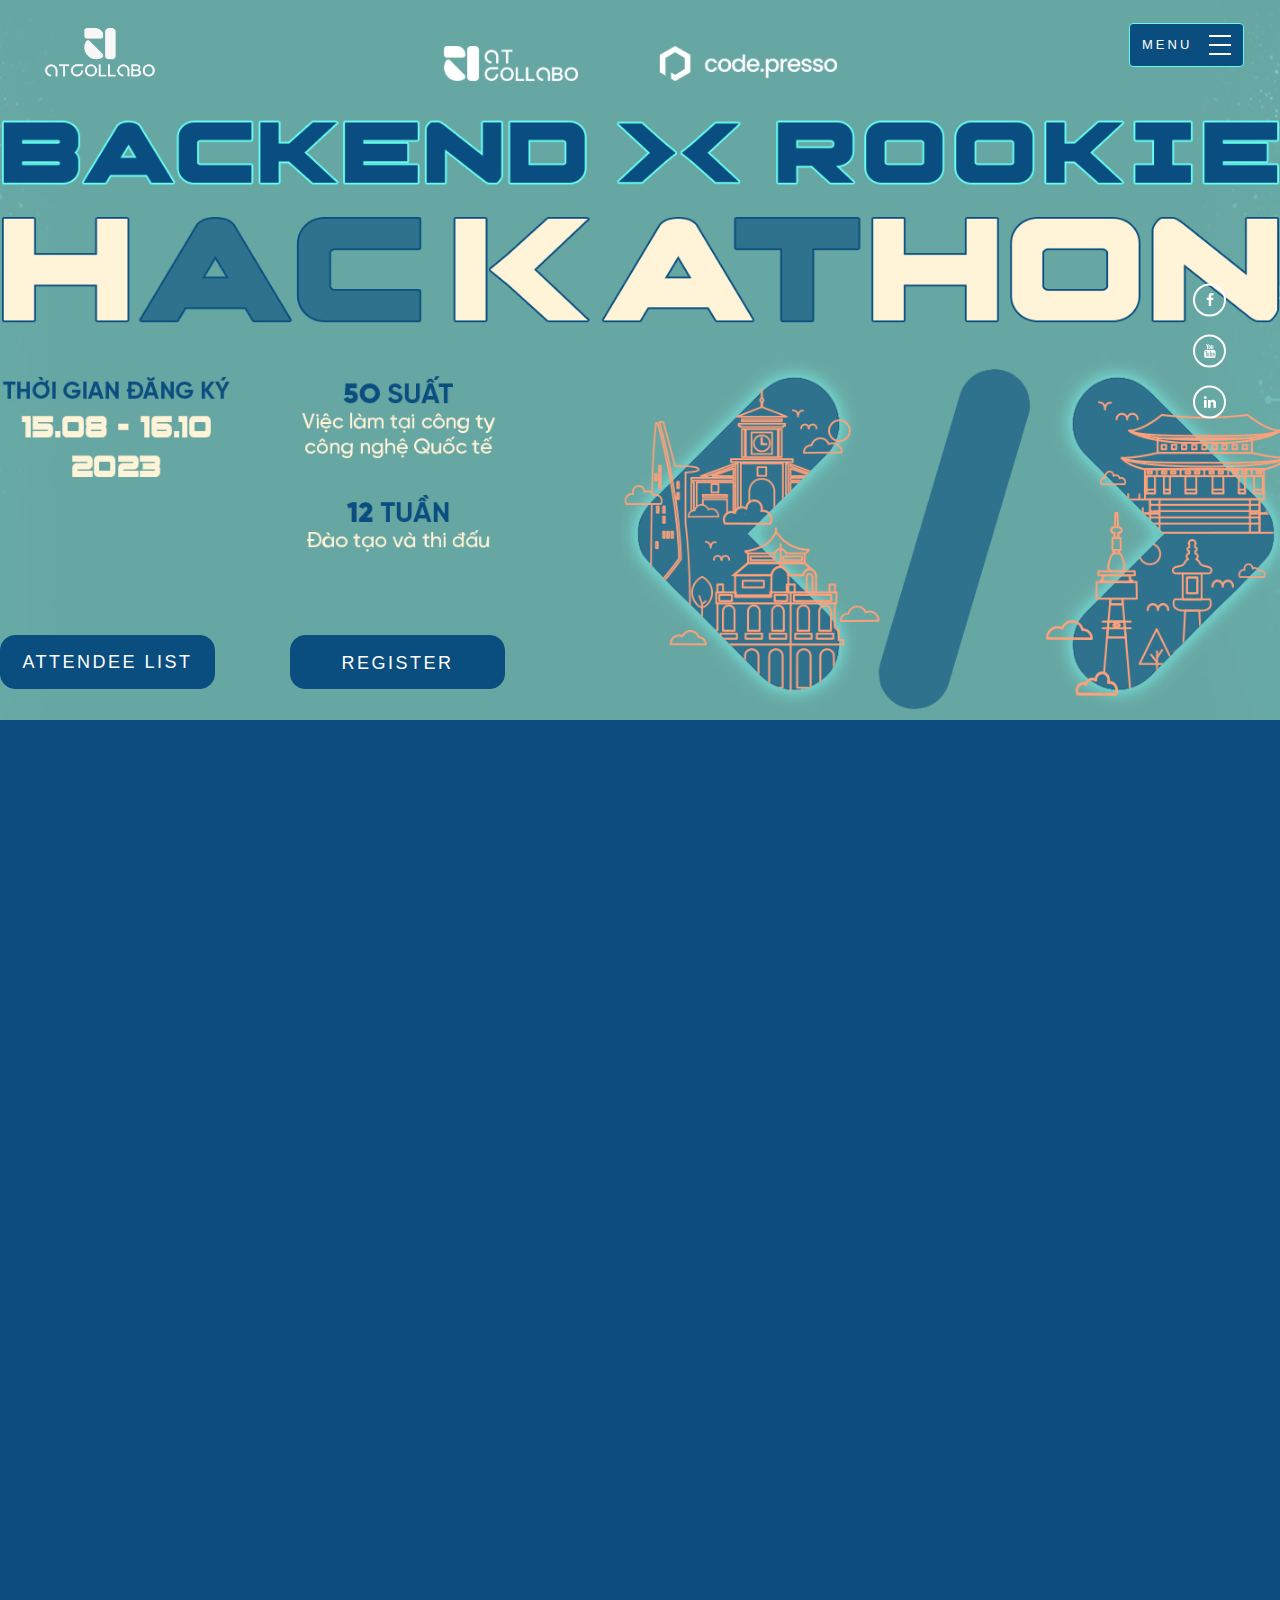
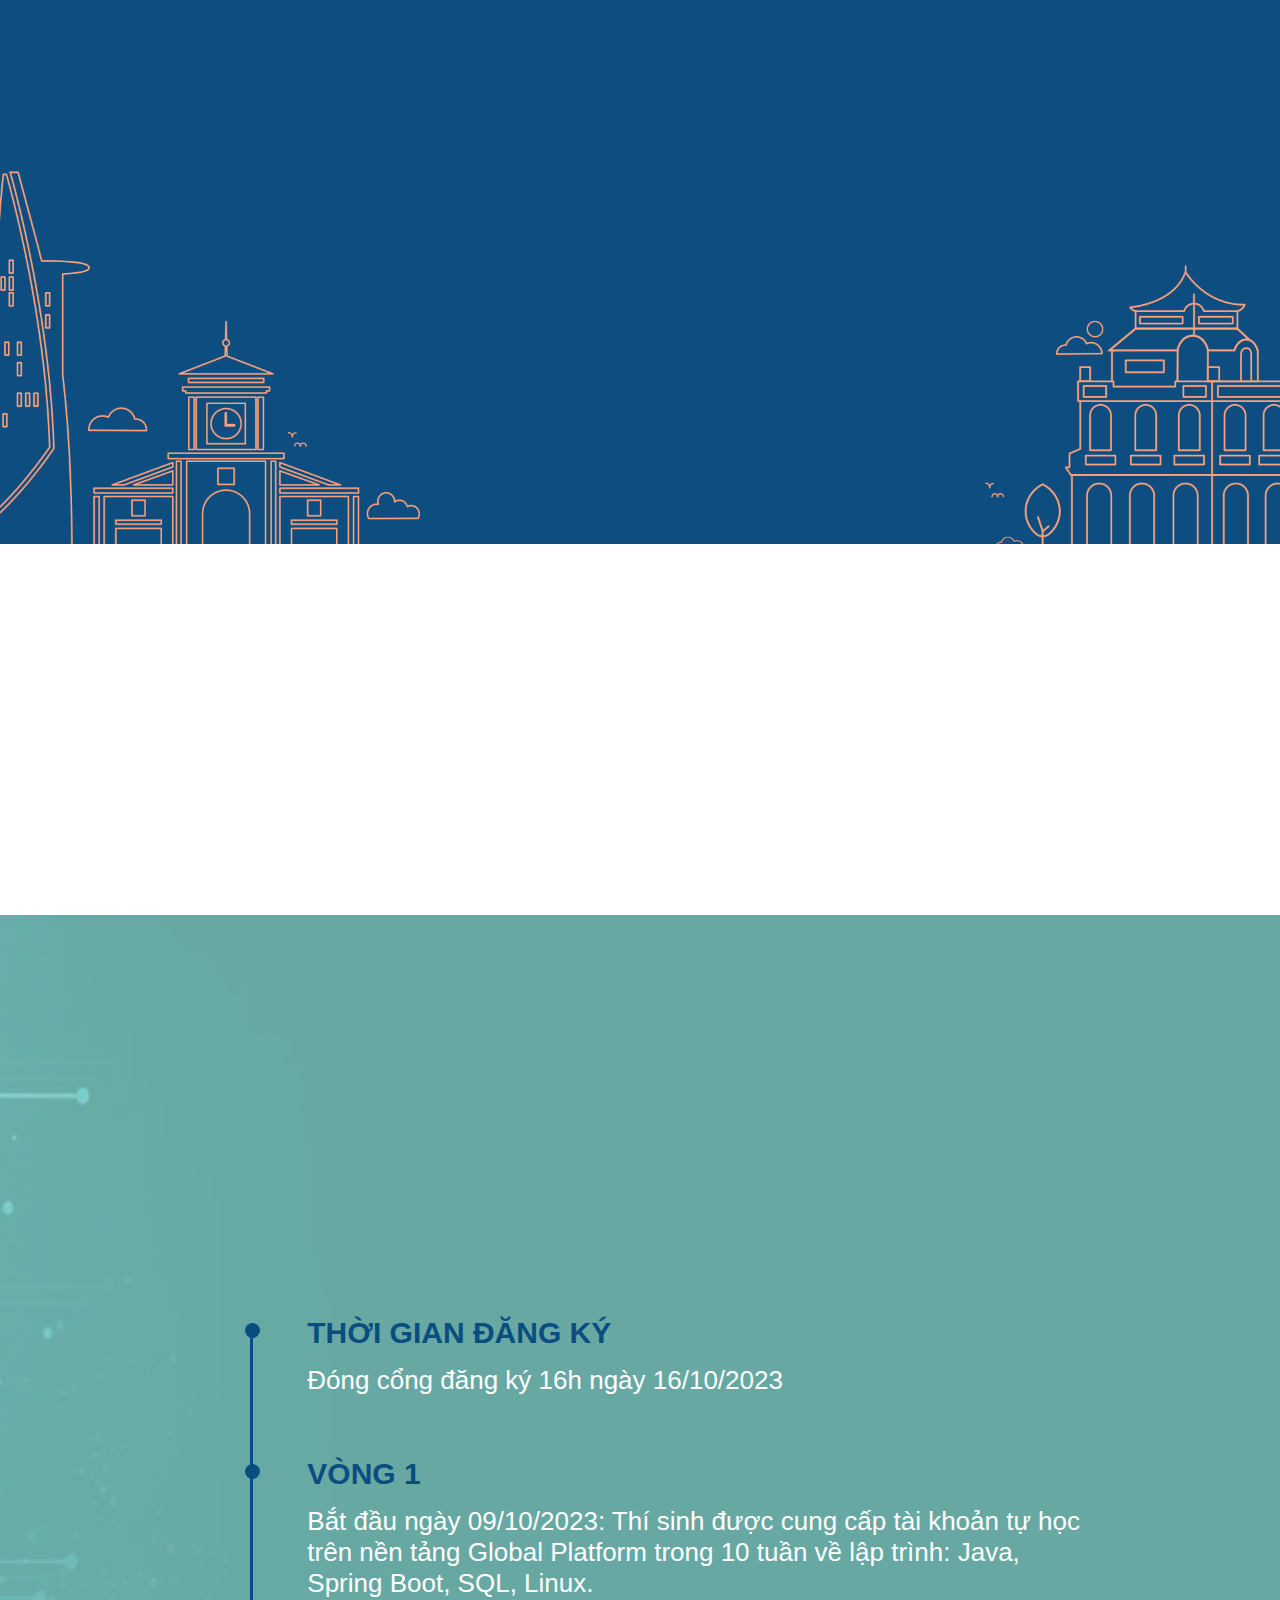
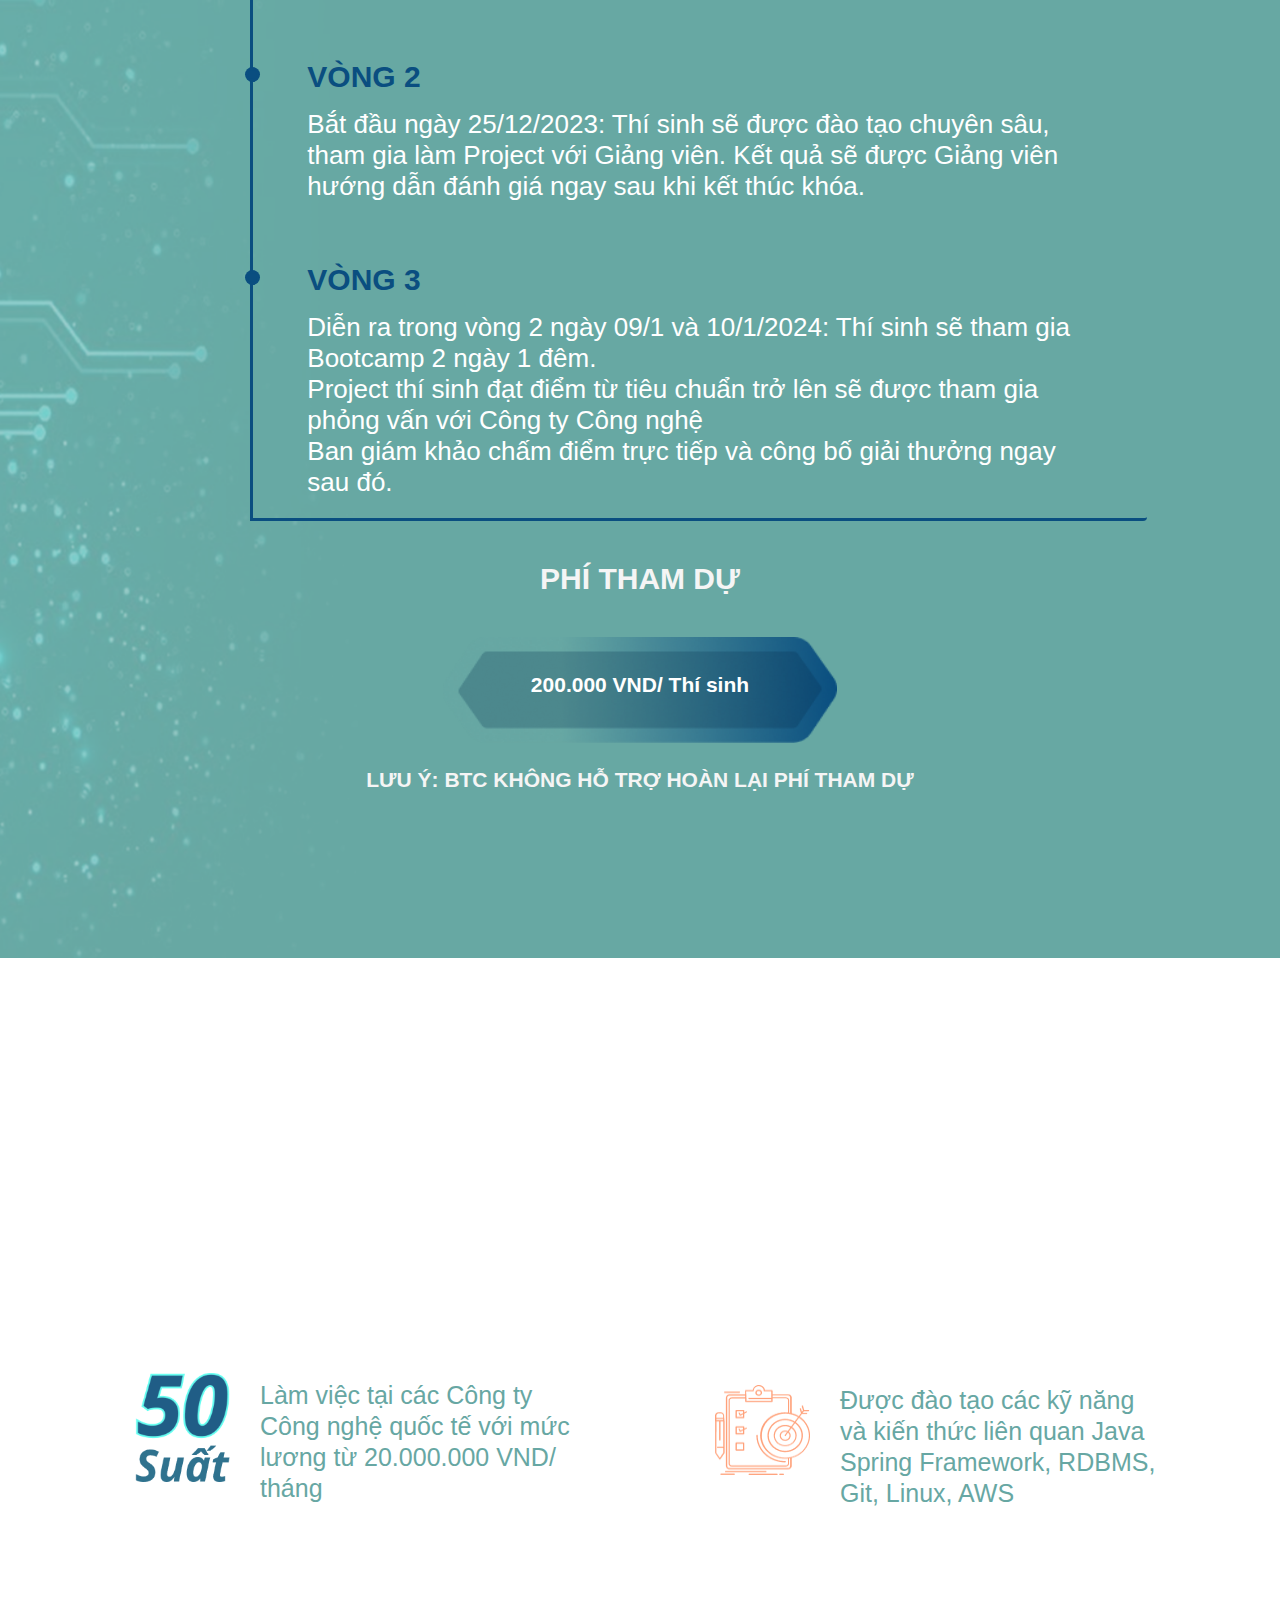
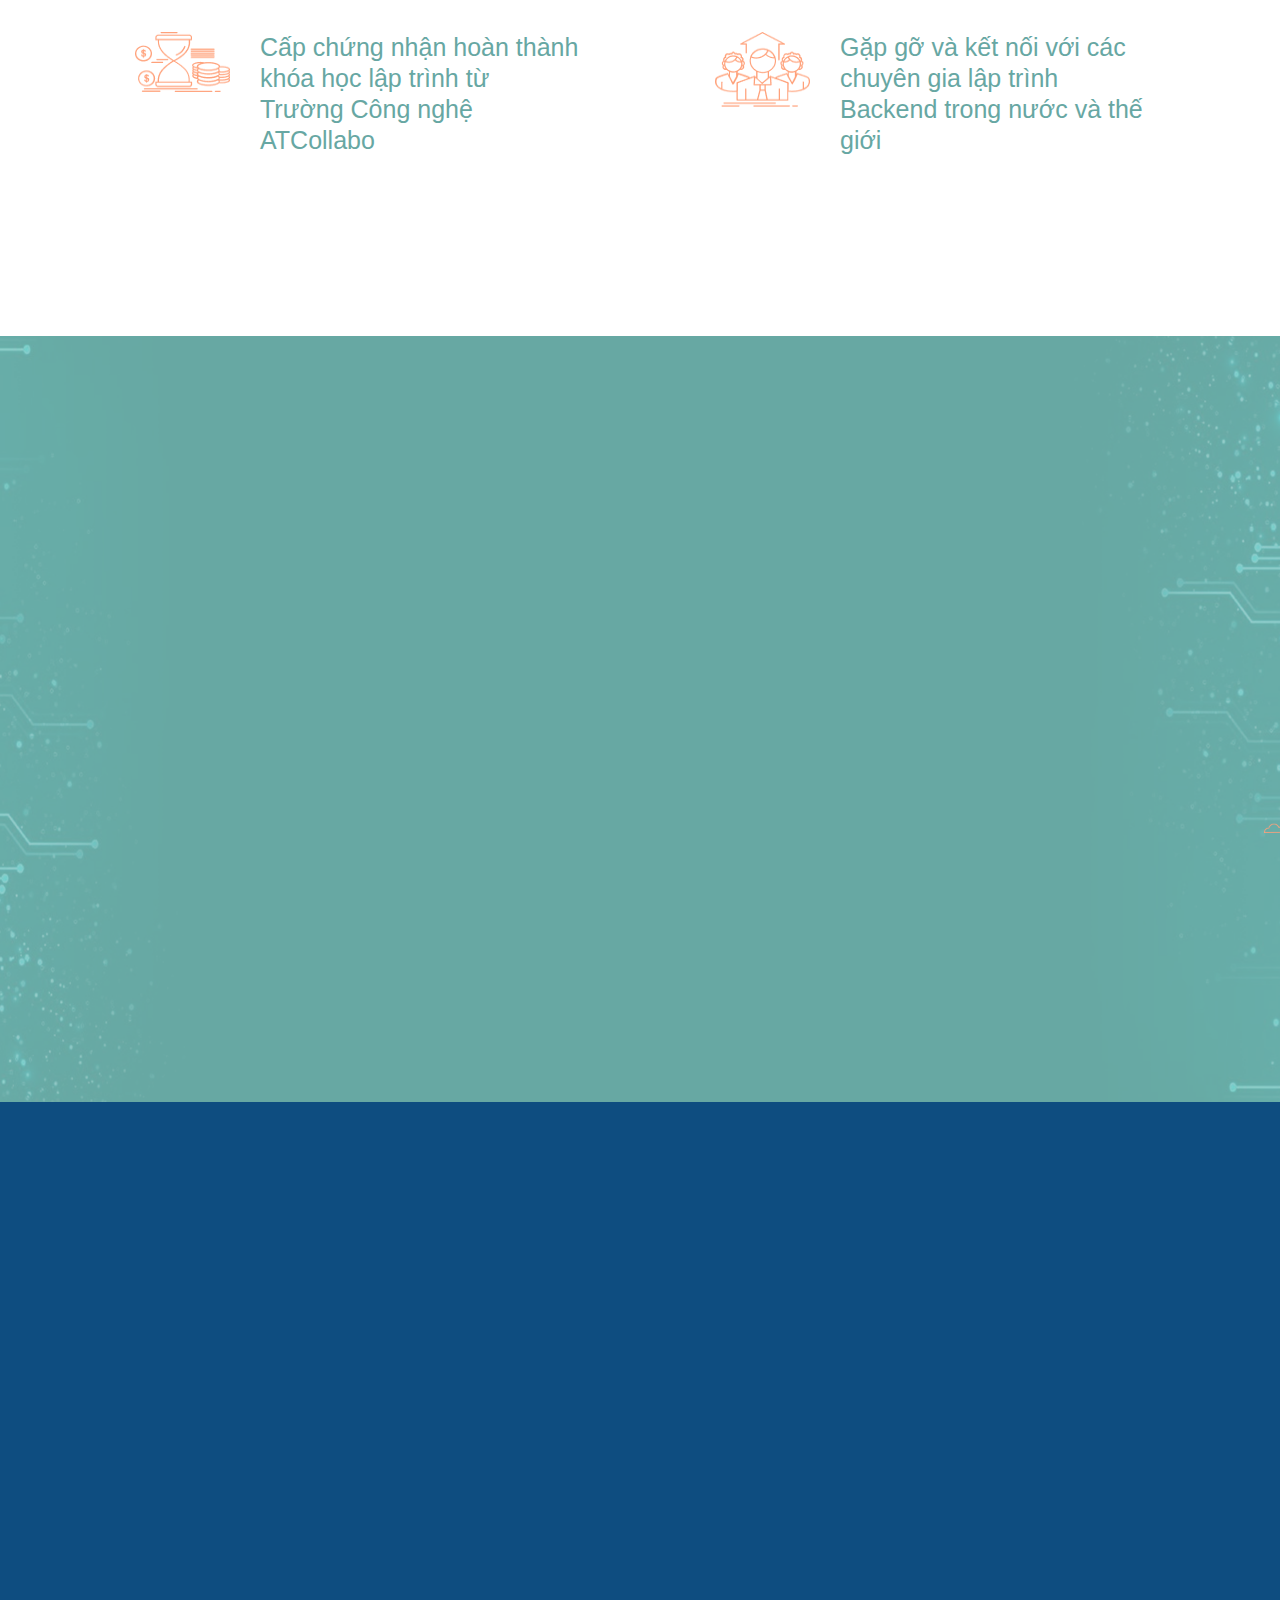
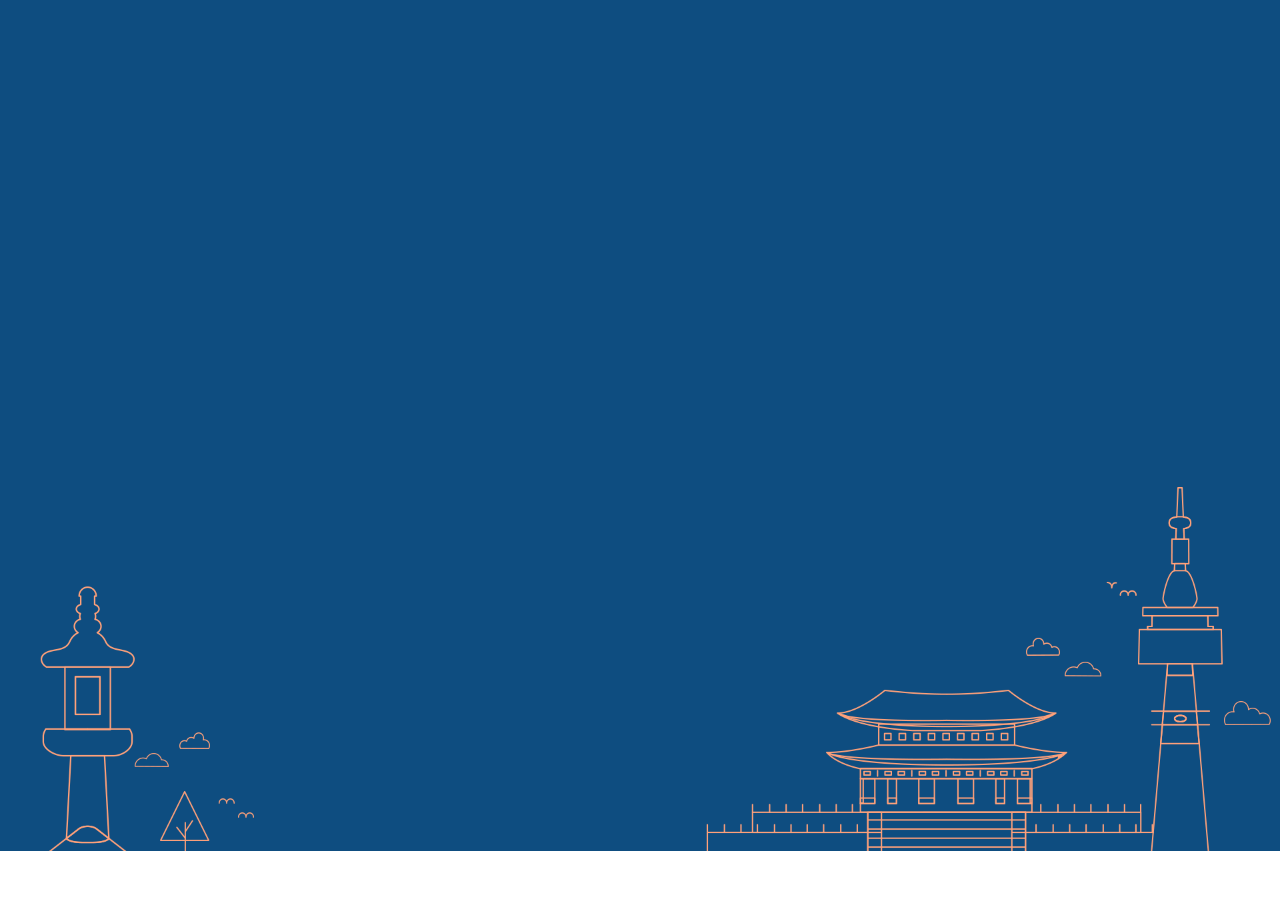
==== commit 4da5b86d: "Remove STT information" ====
--- a/index.html
+++ b/index.html
@@ -190,7 +190,7 @@
                 data-toggle="modal"
                 data-target="#searchPopup"
               >
-                <span class="btn-header-register">Search</span>
+               <span class="btn-header-register">Attendee List</span>
               </button>
               <div
                 class="modal fade"
@@ -201,17 +201,18 @@
               >
                 <div class="modal-dialog">
                   <div
-                    style="background-color: #67a7a3 !important"
+                    style="background-color: #0A4E80 !important;border: 1px solid #0A4E80 ;
+                    border-radius: 15px;"
                     class="modal-content"
                   >
                     <div class="modal-header">
-                      <h5
-                        style="align-self: center"
+                      <h2
+                        style="align-self: center; color: #66FFF2;"
                         class="modal-title"
                         id="exampleModalLabel"
                       >
-                        Tìm kiếm thông tin theo Email/Số điện thoại
-                      </h5>
+                      TRA CỨU THÔNG TIN
+                      </h2>
                       <button
                         type="button"
                         class="close"
@@ -219,7 +220,7 @@
                         aria-label="Close"
                       >
                         <span
-                          style="font-size: 2.5rem !important"
+                          style="font-size: 2.5rem !important; color: #FFA17A"
                           aria-hidden="true"
                           >&times;</span
                         >
@@ -230,7 +231,7 @@
                         class="search-input"
                         type="text"
                         id="emailInput"
-                        placeholder="Enter an email/phone to search..."
+                        placeholder=" Nhập SDT/Email đăng ký để tìm kiếm..."
                       />
                       <div
                         id="searchButtonContainer"
@@ -239,26 +240,25 @@
                           justify-content: center;
                           margin-bottom: 10px;
                           align-items: center;
+                          
                         "
                       >
-                        <button onclick="searchByEmail()">
-                          <i class="fa fa-search fa-2x" aria-hidden="true"></i>
+                        <button style="background-color: #69A49E; border-radius: 20px; border: #0A4E80;"  onclick="searchByEmail()">
+                          <i style="color: #6BF6FF;" class="fa fa-search fa-2x" aria-hidden="true"></i>
                         </button>
                       </div>
 
                       <div id="searchResults"></div>
-                      <div class="spinner-border" role="status">
-                        <span class="sr-only">Loading...</span>
-                      </div>
+                      
                     </div>
                   </div>
                 </div>
               </div>
               <a
-                href="index.html#about"
+                href="index.html#registerform"
                 class="smoothscroll btn btn--stroke btn-about"
               >
-                <span class="btn-header">More About Us</span>
+                <span class="btn-header">Register</span>
               </a>
             </div>
           </div>
@@ -606,118 +606,15 @@
       </div>
 
       <div class="row contact-content" data-aos="fade-up">
-        <!-- <div class="contact-primary"> -->
-
-        <!-- <form
-          name="contactForm"
-          id="contactForm"
-          method="post"
-          action="index.html"
-        >
-          <fieldset>
-            <div class="form-field">
-              <p style="font-size:21px">Họ tên</p>
-              <input
-                name="contactName"
-                type="text"
-                id="contactName"
-                placeholder="Your Name"
-                minlength="2"
-                required
-                aria-required="true"
-                class="full-width"
-                pattern="[A-Za-zÀ-ÿ\s\p{L}]+"
-                title="Please enter a valid name (letters and spaces only)"
-              />
-            </div>
-            <div class="form-field">
-              <p style="font-size:21px">Email</p>
-              <input
-                name="contactEmail"
-                type="email"
-                id="contactEmail"
-                placeholder="Your Email"
-                required
-                aria-required="true"
-                class="full-width"
-              />
-            </div>
-            <div class="form-field">
-              <p style="font-size:21px">Số điện thoại</p>
-              <input
-                name="contactPhone"
-                type="tel"
-                id="contactPhone"
-                placeholder="Your Phone Number"
-                minlength="10"
-                value=""
-                required
-                aria-required="true"
-                class="full-width"
-                pattern="[0-9]+(\s?[0-9]+)*"
-                title="Please enter a valid phone number"
-              />
-            </div>
-            <div class="form-field">
-              <p style="font-size:21px">Nghề nghiệp</p>
-              <input
-                name="contactSubject"
-                type="text"
-                id="contactSubject"
-                placeholder="Subject"
-                required
-                aria-required="true"
-                class="full-width"
-              />
-            </div>
-            <div class="form-field">
-              <p style="font-size:21px">Tuổi</p>
-              <input
-                name="contactAge"
-                type="number"
-                id="contactAge"
-                placeholder="Your Age"
-                required
-                aria-required="true"
-                class="full-width"
-                min="1"
-              />
-            </div>
-            <div class="form-field">
-              <button type="button" id="submitButton" class="full-width btn--primary">
-                <p style="margin-bottom: unset !important; font-size:21px" >Đăng ký</p>
-              </button>
-              <div class="popup" id="popup">
-                <div class="title-popup"><p style="color: #68AAA5 !important; text-align: center;">Vui lòng kiểm tra thông tin
-                  trước khi thanh toán</p></div>
-                <div id="reviewData"></div>
-                <div class="popup-button-payment">
-                <button class="button-payment" type="button" id="backToForm">Trở về</button>
-                <button class="button-payment" type="submit" id="reviewPopup">Thanh toán</button>
-              </div>
-              </div>
-
-              <div class="popupQR" id="popupQR">
-                <p style="color: #0A4E80 !important;font-family: 'SVN-Gilroy', sans-serif; font-size: 14px;"> NỘI DUNG CHUYỂN KHOẢN: <br>
-                  Họ & tên người đăng ký _ SDT <br>
-                  (Ví dụ: Nguyen Van A _ 012548628) </p>
-                <img src="./images/qrbankblue.png" />
-                <div class="popup-button-payment">
-
-                <button class="button-payment" type="button" id="backToReview">Trở về</button>
-                <button class="button-payment" type="button" id="confirmPopup">Xác nhận</button>
-              </div>
-              </div>
-
-              <div class="popupSuccess" id="popupSuccess">
-                <h2><br>Thank You!</h2>
-                <p style="color: black !important;text-align: center;">Bạn đã đăng ký thành công !</p>
-                <button class="button-payment" type="button" id="successPopup">OK</button>
-              </div>
-             </div>
-            </fieldset>
-          </form> -->
-        <!-- </div> -->
+        <div class="contact-primary">
+          <iframe
+          class="iframe-form"
+          frameborder="0"
+          style="height: 90rem; width: 99%; border: none"
+          src="https://forms.zohopublic.com/atcollabo/form/nngk/formperma/OwWyzovuu92ZsLqH65IKXTHOZbNaSzuTpihLowFT3Uo"
+        ></iframe>
+        </div>
+       
         <div class="contact-secondary">
           <div class="contact-info">
             <a class="site-logo" href="index.html">
@@ -1088,19 +985,24 @@
             var foundUsers = data.filter(
               (user) =>
                 user.email === emailToSearch ||
-                user.phone.toString() === emailToSearch
+                user.phone.toString() === emailToSearch.slice(1) ||
+                user.phone.toString() === emailToSearch 
+                
             );
             if (foundUsers.length === 0) {
-              resultsContainer.innerHTML =
-                "No users found with that email/phone.";
+              var messageParagraph = document.createElement('p');
+    messageParagraph.textContent = "Không tìm thấy thông tin của bạn. Vui lòng nhập đúng yêu cầu !";
+
+    // Gắn thẻ p vào phần tử có ID là "resultsContainer"
+    resultsContainer.appendChild(messageParagraph);
             } else {
-              resultsContainer.innerHTML = "<h4>Search Results:</h4>";
-              var ul = document.createElement("ul");
+              // resultsContainer.innerHTML = "<h2>Search Results:</h2>";
+              var ul = document.createElement("div");
               foundUsers.forEach((user) => {
                 var li = document.createElement("p");
                 var userInfoString =
-                "<h4>STT: " + user.stt + "</h4>" +
-  "<h4>Name: " + user.lastname + " " + user.firstname + "</h4>" +
+                
+  "<h4>Họ tên: " + user.lastname + " " + user.firstname + "</h4>" +
   "<h4>Email: " + user.email + "</h4>";
 li.innerHTML = userInfoString;
                   
--- a/css/main.css
+++ b/css/main.css
@@ -2627,6 +2627,9 @@
     /* overflow: hidden; */
     text-overflow: ellipsis;
     white-space: nowrap;
+    justify-content: center;
+    align-items: center;
+    display: flex;
 }
 }
 
@@ -3550,13 +3553,13 @@
 .contact-content input::-webkit-input-placeholder,
 .contact-content select::-webkit-input-placeholder,
 .contact-content textarea::-webkit-input-placeholder {
-    color: #4ad9cc;
+    color: #0E4D80;
 }
 
 .contact-content input:-moz-placeholder,
 .contact-content select:-moz-placeholder,
 .contact-content textarea:-moz-placeholder {
-    color: #4ad9cc; /* Firefox 18- */
+    color: #0E4D80; /* Firefox 18- */
 }
 
 .contact-content input::-moz-placeholder,
@@ -3568,13 +3571,14 @@
 .contact-content input:-ms-input-placeholder,
 .contact-content select:-ms-input-placeholder,
 .contact-content textarea:-ms-input-placeholder {
-    color: #4ad9cc;
+    color: #0E4D80;
 }
 
 .contact-content input.placeholder,
 .contact-content select.placeholder,
 .contact-content textarea.placeholder {
-    color: #4ad9cc !important;
+    color: #0E4D80 !important;
+    font-size: 13px !important;
 }
 .contact-primary,
 .contact-secondary {
@@ -3696,7 +3700,7 @@
 }
 
 .contact-secondary {
-    width: 100%;
+    width: 45%;
 }
 
 .contact-secondary::before {
@@ -4683,7 +4687,7 @@
 }
 /* placeholder */
 ::placeholder {
-    /* Chrome, Firefox, Opera, Safari 10.1+ */ color: #67a7a3;
+    /* Chrome, Firefox, Opera, Safari 10.1+ */ color: #0E4D80;
     
     opacity: 1; /* Firefox */
 }
@@ -4695,7 +4699,7 @@
 
 ::-ms-input-placeholder {
     /* Microsoft Edge */
-    color: #67a7a3;
+    color: #0E4D80;
 }
 .content-1 {
     width: 83%;
@@ -4964,4 +4968,7 @@
 }
 .clearfix {
     display: none;
+}
+.close {
+    opacity: unset !important;
 }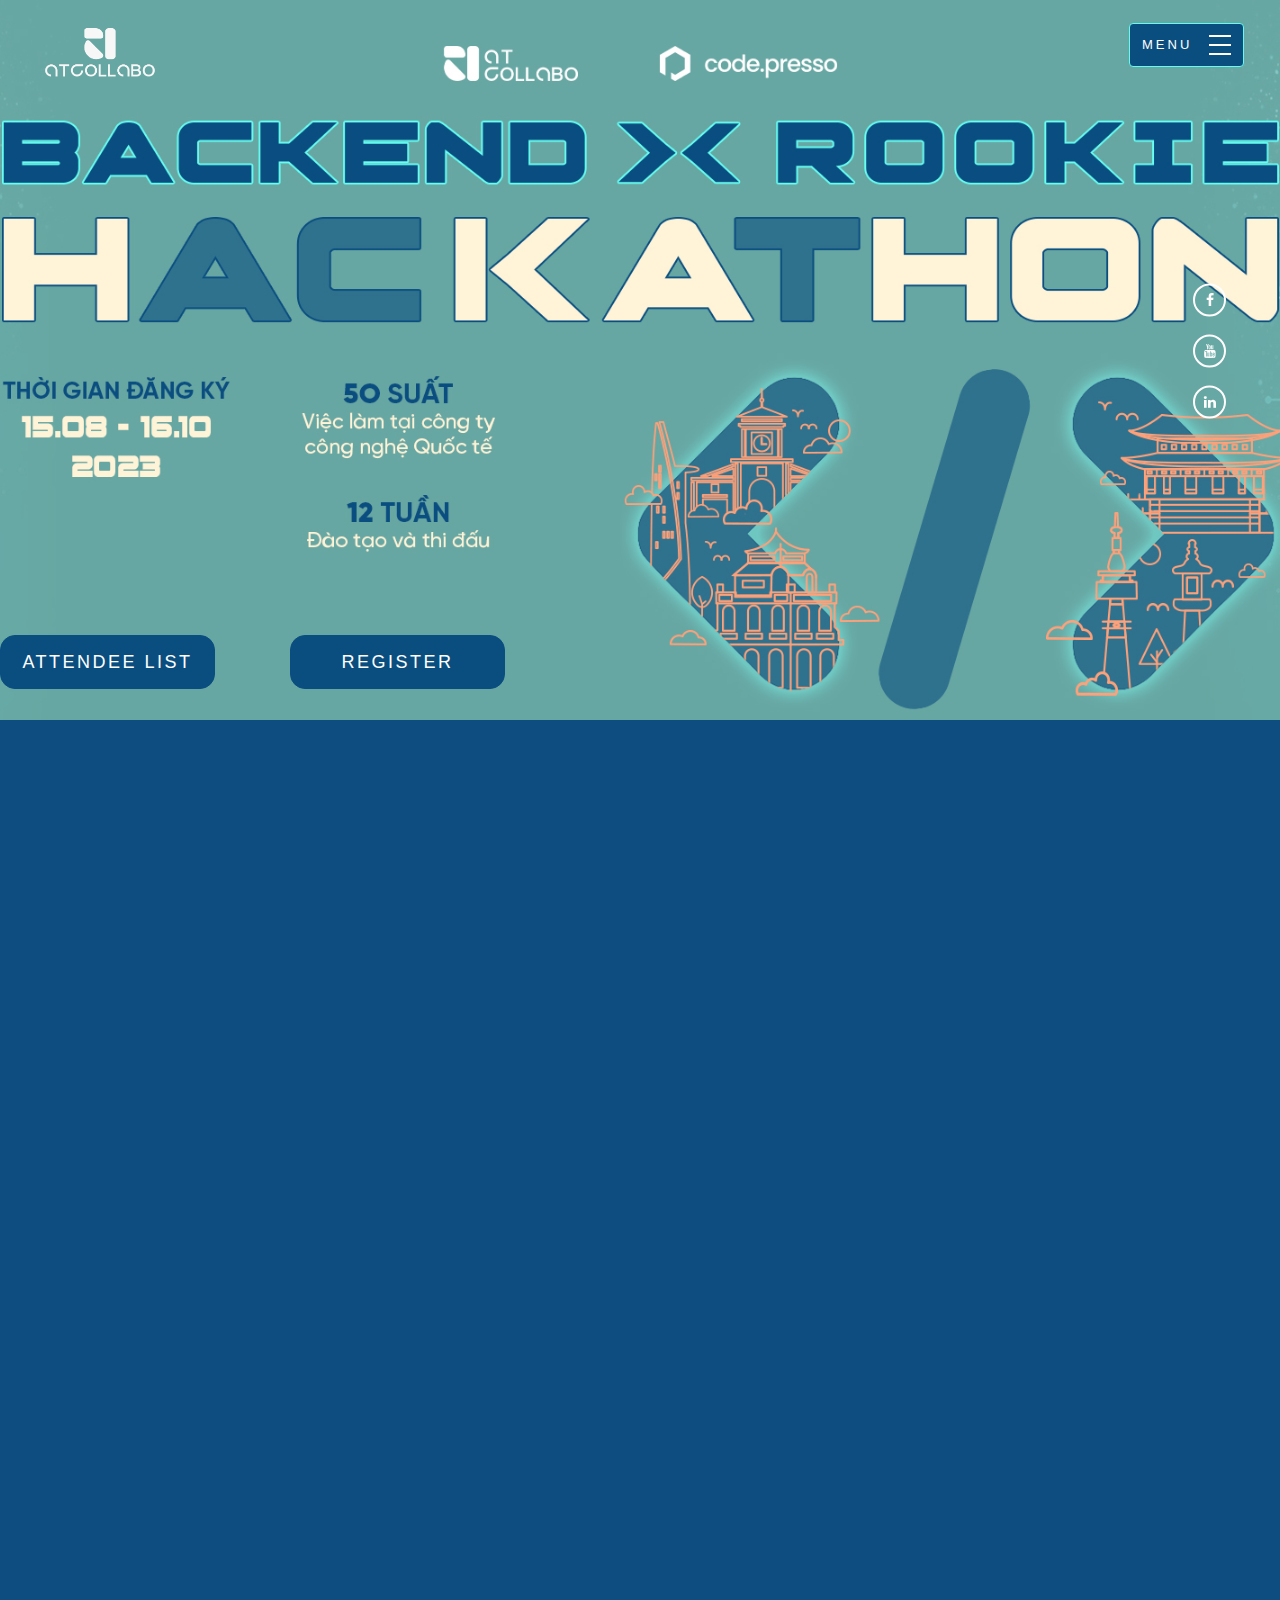
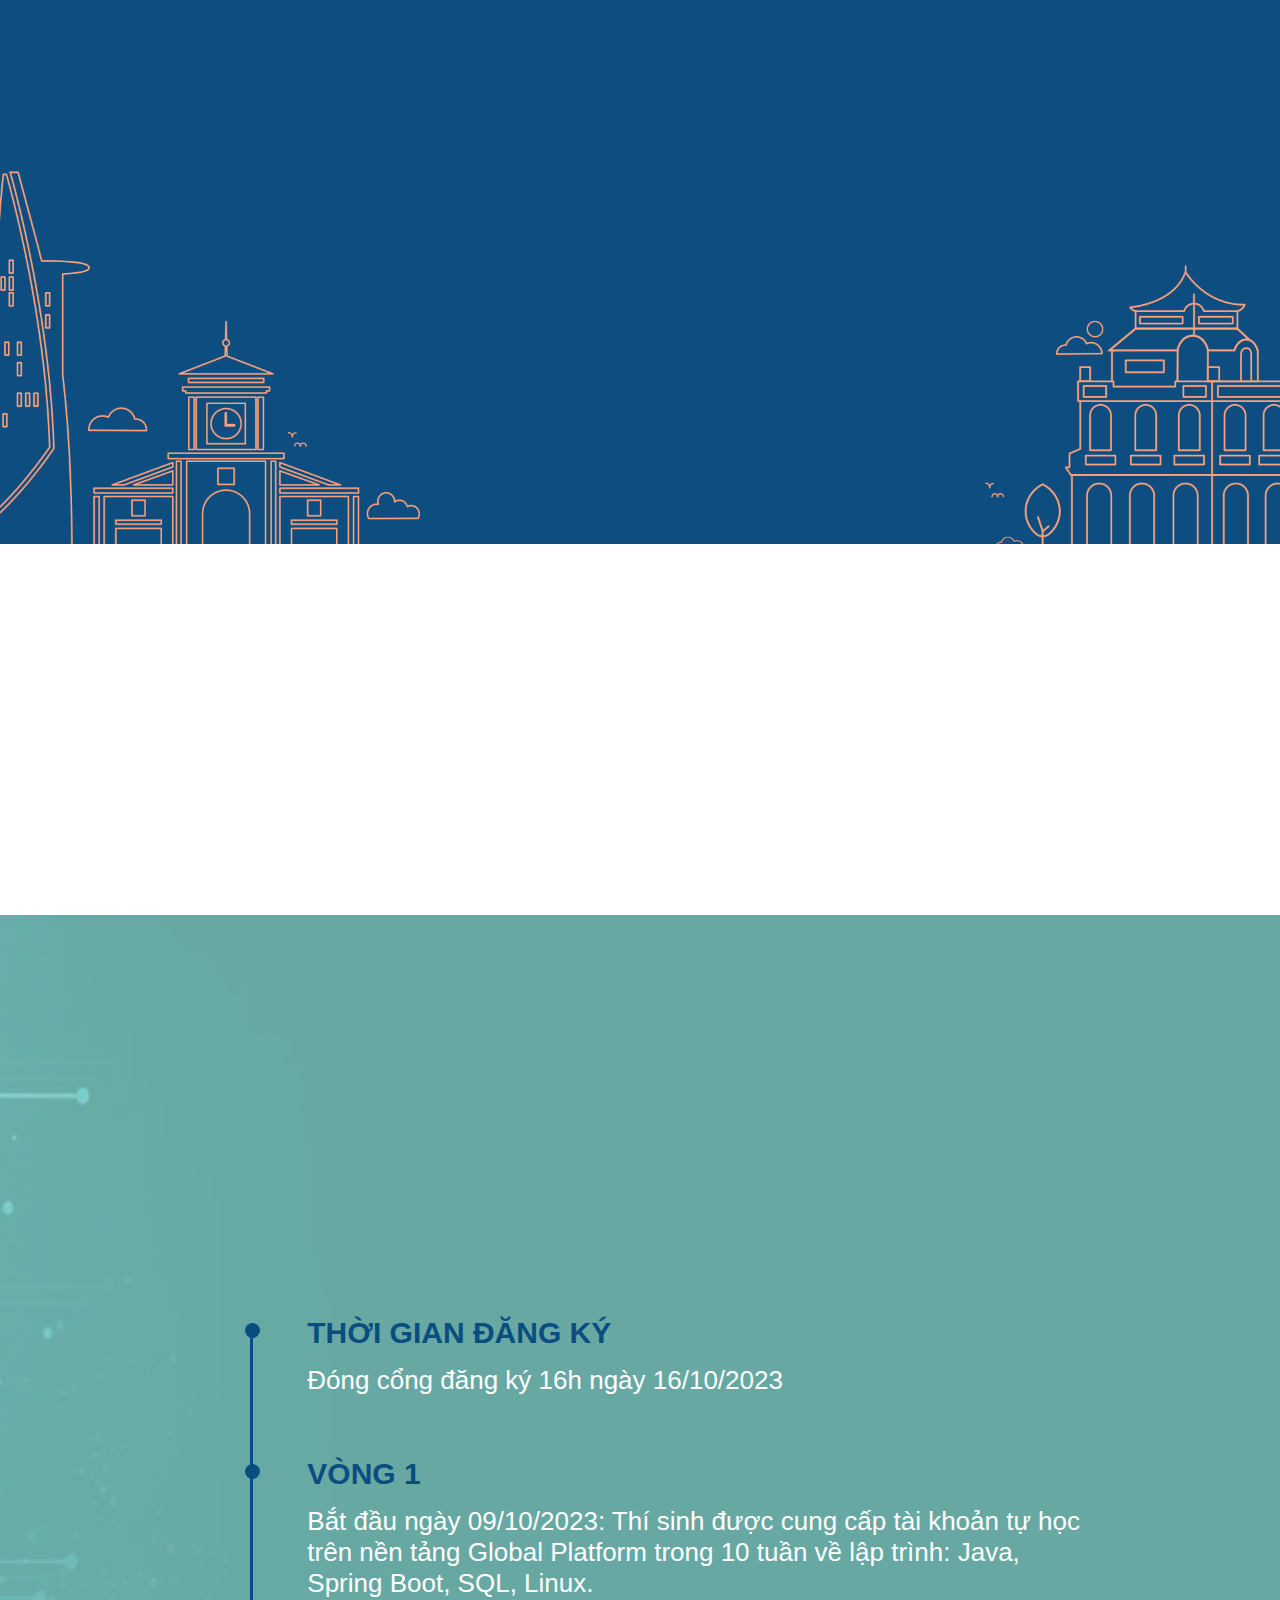
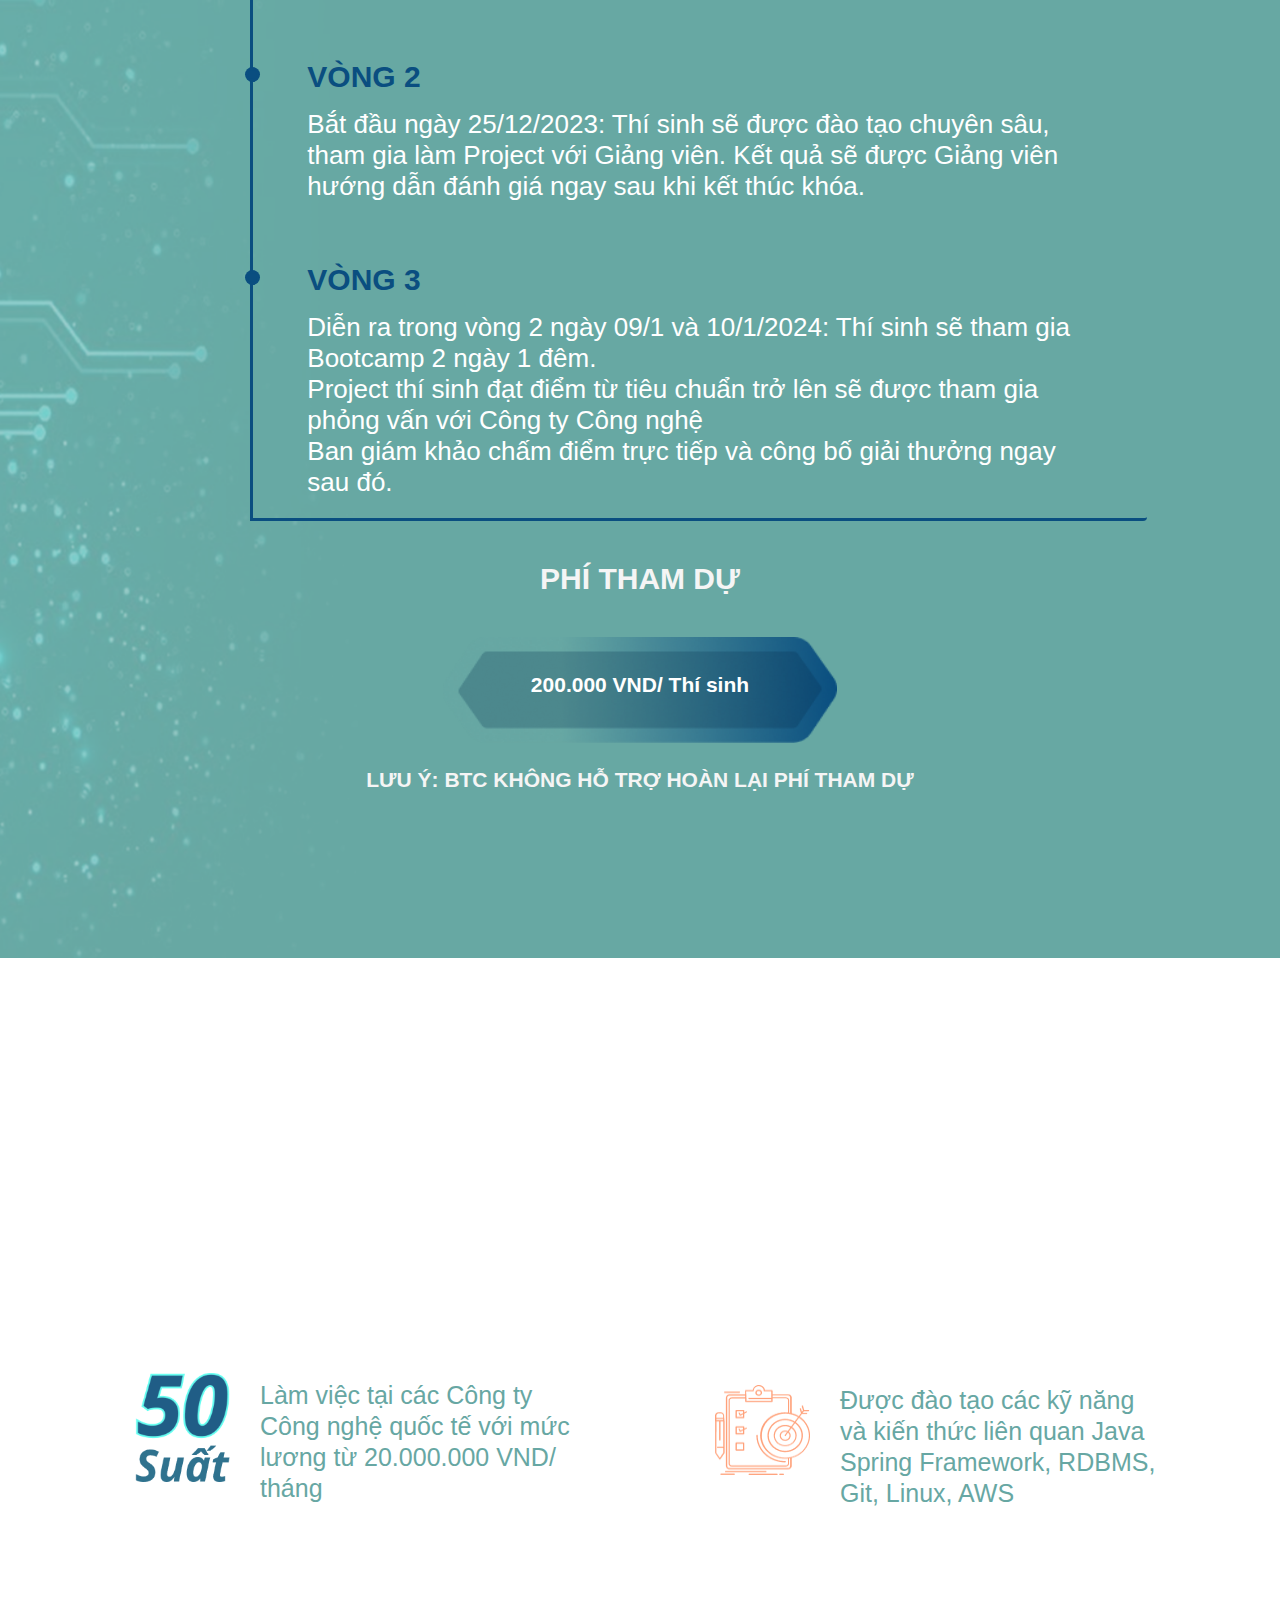
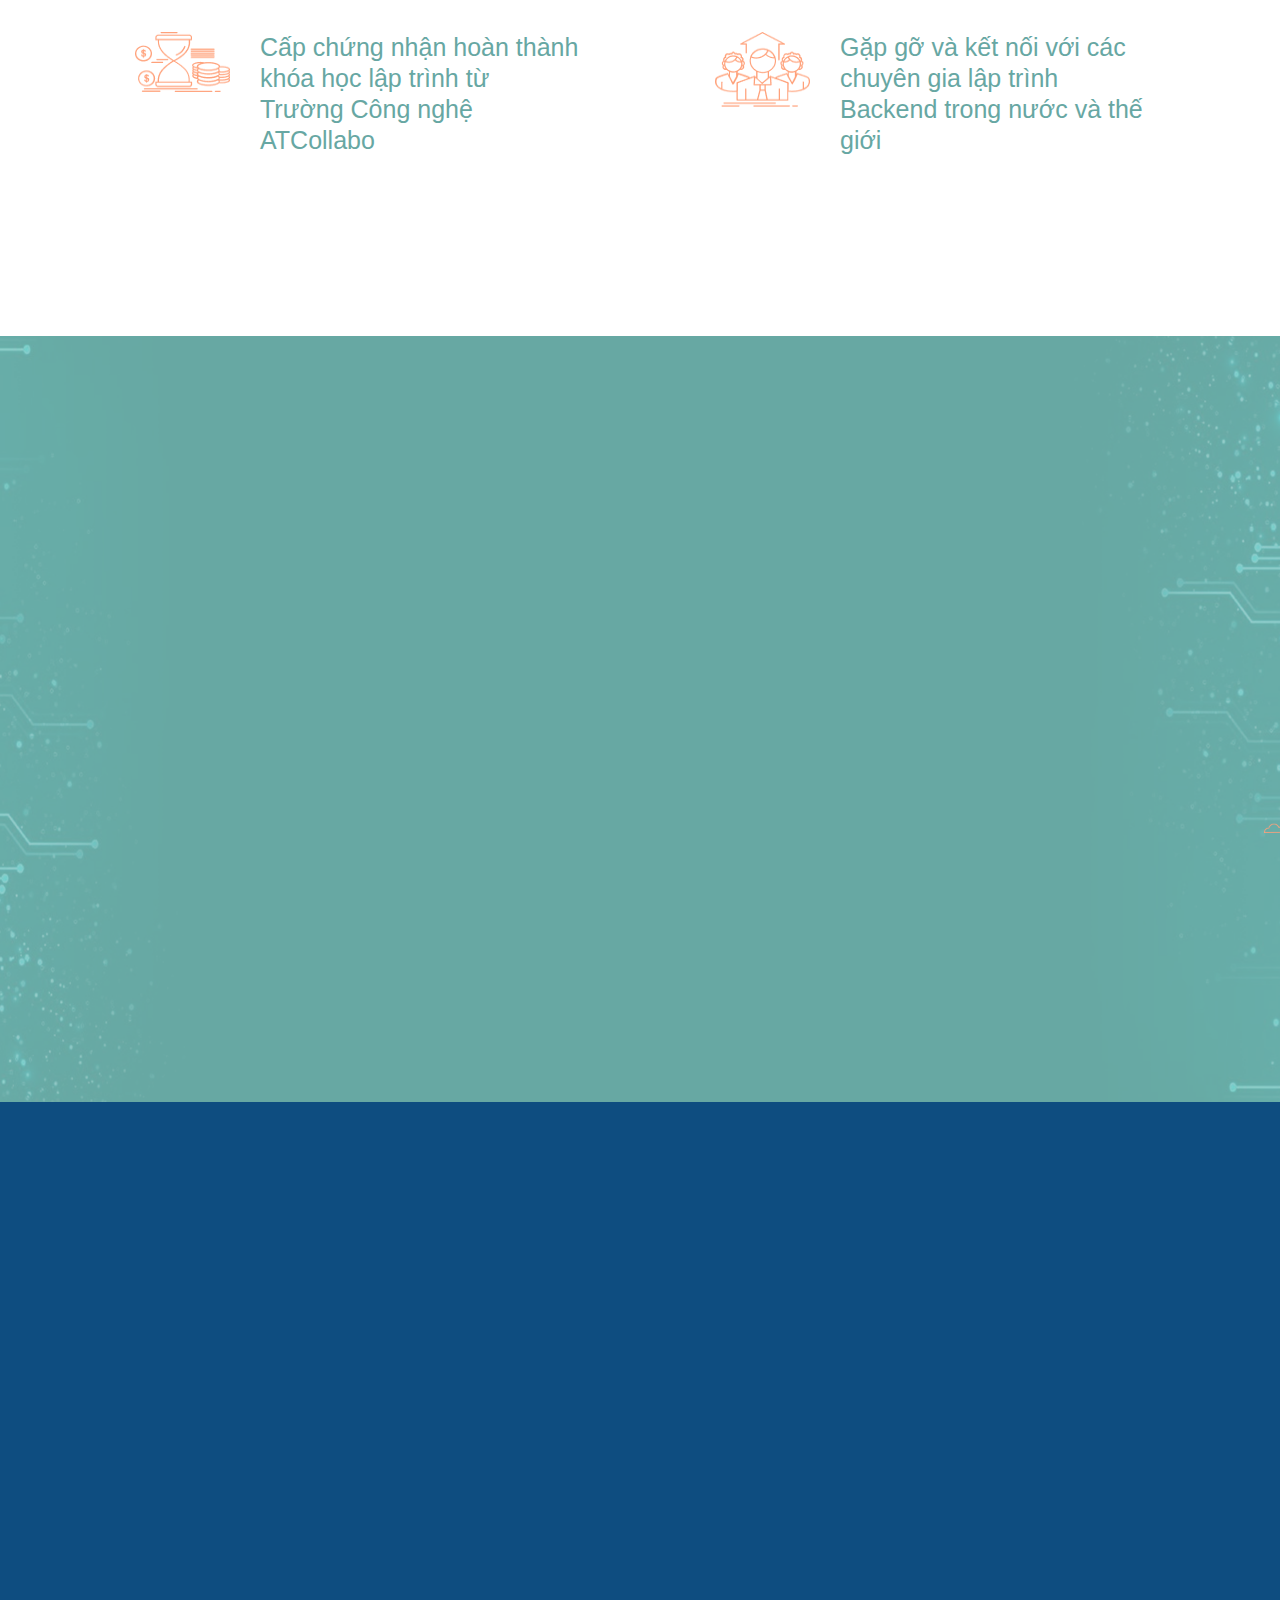
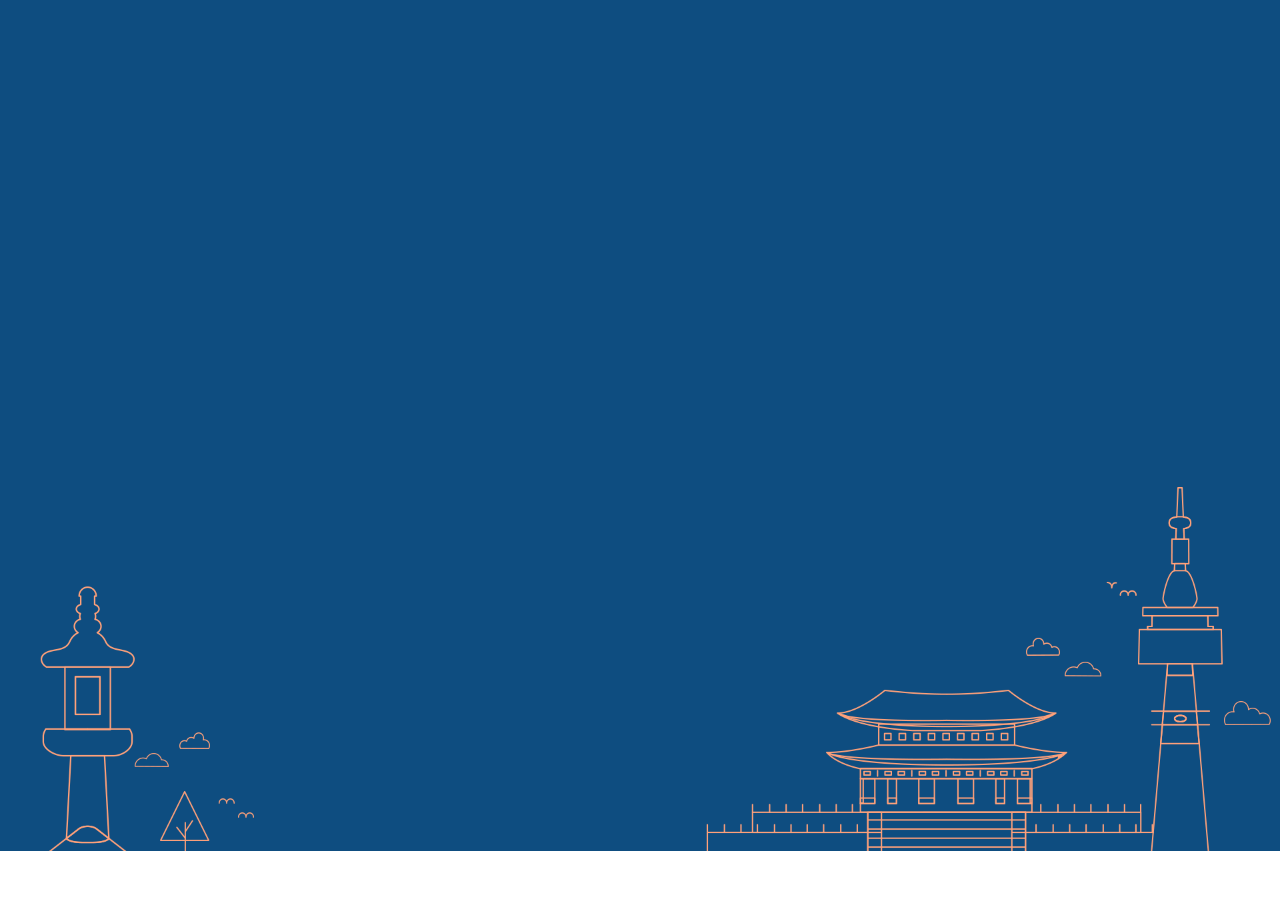
==== commit 029d90be: "change layout button header annd register button for mobile" ====
--- a/index.html
+++ b/index.html
@@ -189,8 +189,8 @@
                 class="btn btn-primary btn--stroke"
                 data-toggle="modal"
                 data-target="#searchPopup"
-              >
-               <span class="btn-header-register">Attendee List</span>
+              ><span class="btn-header">Attendee List</span>
+               <!-- <span class="btn-header-register">Attendee List</span> -->
               </button>
               <div
                 class="modal fade"
--- a/css/main.css
+++ b/css/main.css
@@ -2019,14 +2019,15 @@
     font-size: 14px; 
 }
 .home-content__buttons .btn {
-    /* display: flex; */
+    display: flex;
     width: 215px;
+    justify-content: center;
     color: #ffffff !important;
     margin: 1.5rem 1.5rem 2.5rem 0;
     letter-spacing: 0.25rem;
     -webkit-transition: all 0.5s ease-in-out;
     transition: all 0.5s ease-in-out;
-    /* text-align: left; */
+    text-align: center;
     position: relative;
     align-items: center;
     border-color: #0a4d80 !important;
@@ -2305,7 +2306,8 @@
         /* margin: initial; */
         display: flex;
         margin-left: 0;
-        flex-direction: column;
+        flex-direction: row;
+        justify-content: left;
     }
 
 }
@@ -2317,18 +2319,26 @@
         padding-top: 2.2rem;
         /* margin: initial; */
         display: flex;
-        margin-left: 0;
-        flex-direction: column;
+        flex-direction: row;
+        justify-content: left;
     }
     .home-content__buttons .btn {
-        display: -webkit-inline-box;
-        width: fit-content;
+        display: flex;
+    width: 20%;
+    height: auto;
+    margin: 0 0 0 0;
+    left: 1%;
+    justify-content: center;
+    align-items: center;
+    max-width: 100px;
+    font-size: 8px;
+    letter-spacing: 0rem;
+    }
+    .home-content__buttons .btn-about {
+        display: flex;
+        width: 20%;
         height: auto;
-        margin: 0 0 0 0;
-        left: 10%;
-    }
-    .home-content__buttons .btn-about {
-        display: none;
+      
     }
 }
 @media (max-width: 700px) {
@@ -3716,7 +3726,7 @@
 .contact-secondary .contact-info {
     position: relative;
     text-align: start;
-    margin-top: 10rem;
+    margin-top: 25rem;
     text-align: center;
 }
 @media screen and (max-width:576px) {
@@ -4749,15 +4759,7 @@
     display: flex;
     margin-bottom: 40px;
 }
-.btn-header {
-    display: flex;
-    justify-content: center;
-    font-family: "SVN-Gilroy", sans-serif;
-    font-size: 18px;
-    align-content: center;
-    align-items: center;
-    padding-top: 1rem;
-}
+
 /*# sourceMappingURL=main.css.map */
 
 /* 
@@ -4971,4 +4973,26 @@
 }
 .close {
     opacity: unset !important;
+}
+
+@media   (max-width:500px) {
+    .modal-dialog {
+        width: 80% !important;
+        margin: 0 auto !important;
+        height: auto;
+    }
+}
+.btn-header {
+    display: flex;
+    justify-content: center;
+    font-family: "SVN-Gilroy", sans-serif;
+    font-size: 18px;
+    align-content: center;
+    align-items: center;
+}
+@media (max-width:500px) {
+    .btn-header {
+        font-size: 7px;
+        letter-spacing: 0;
+    }
 }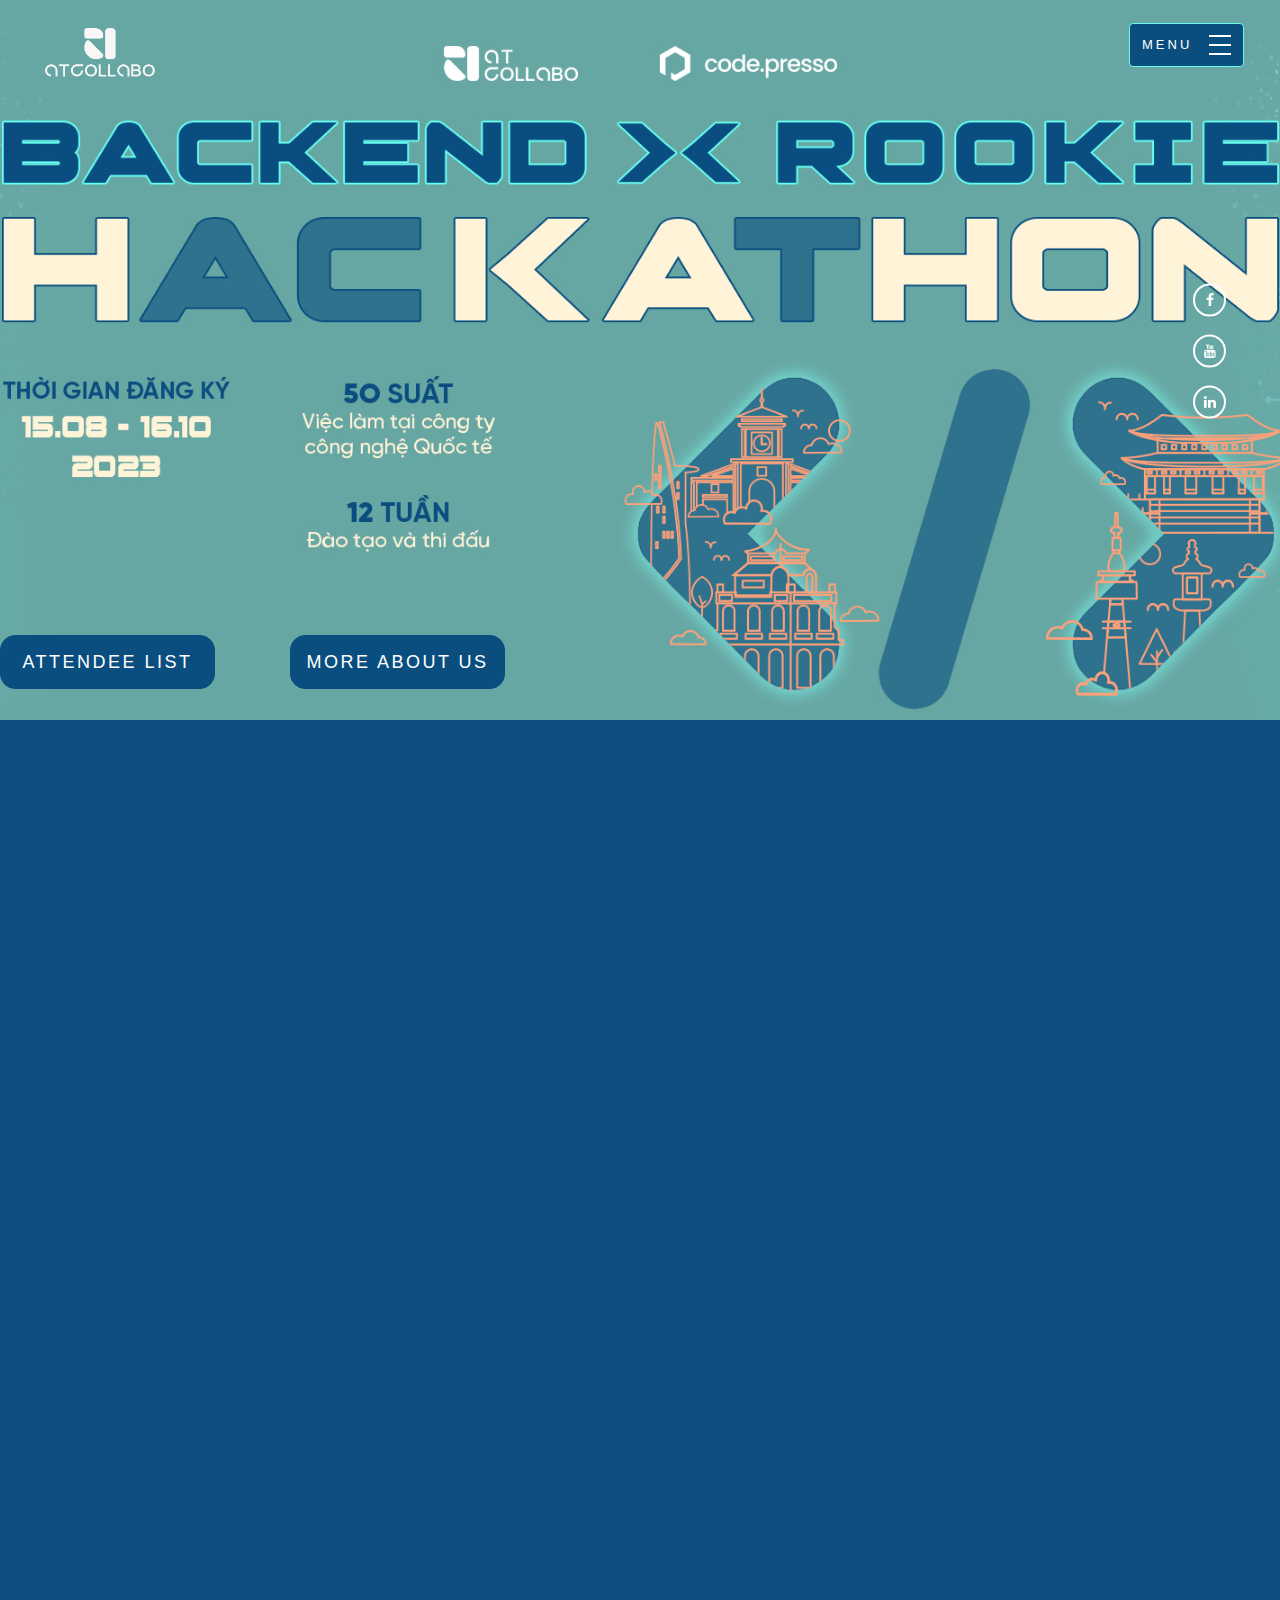
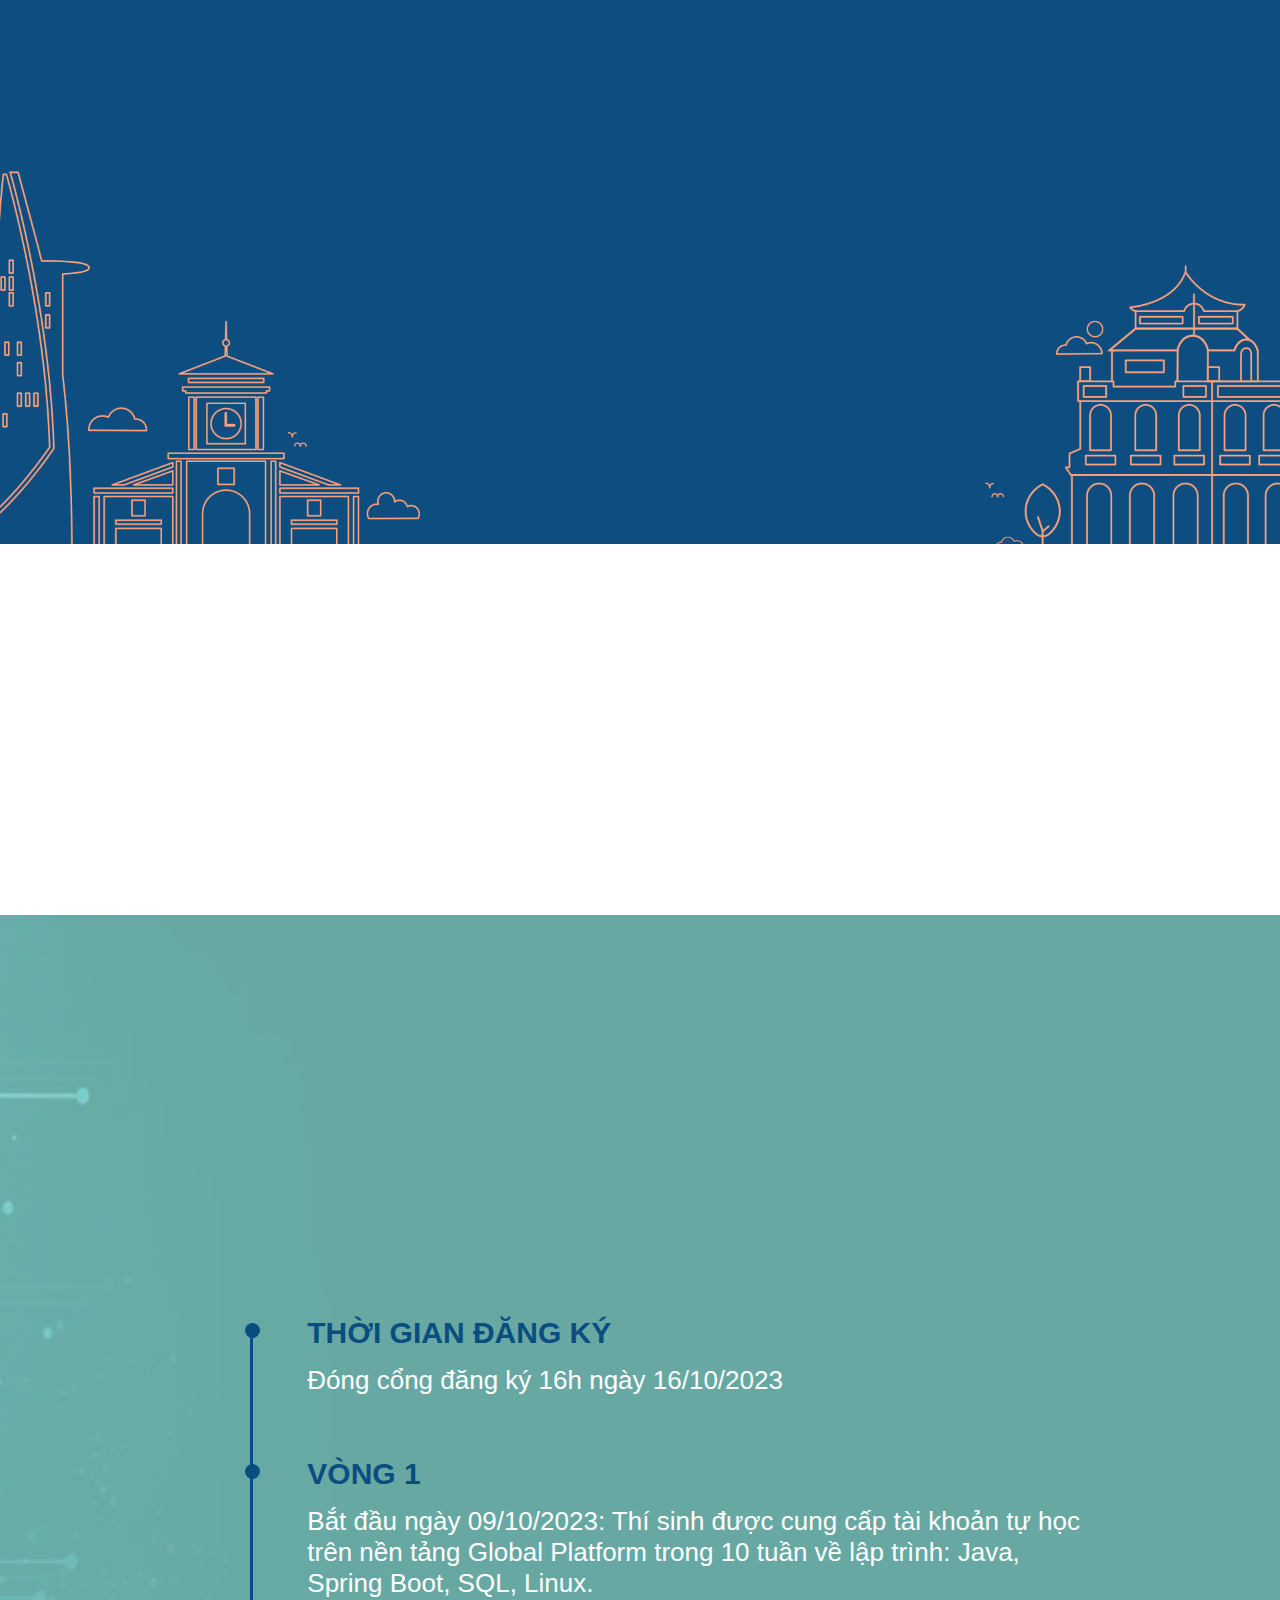
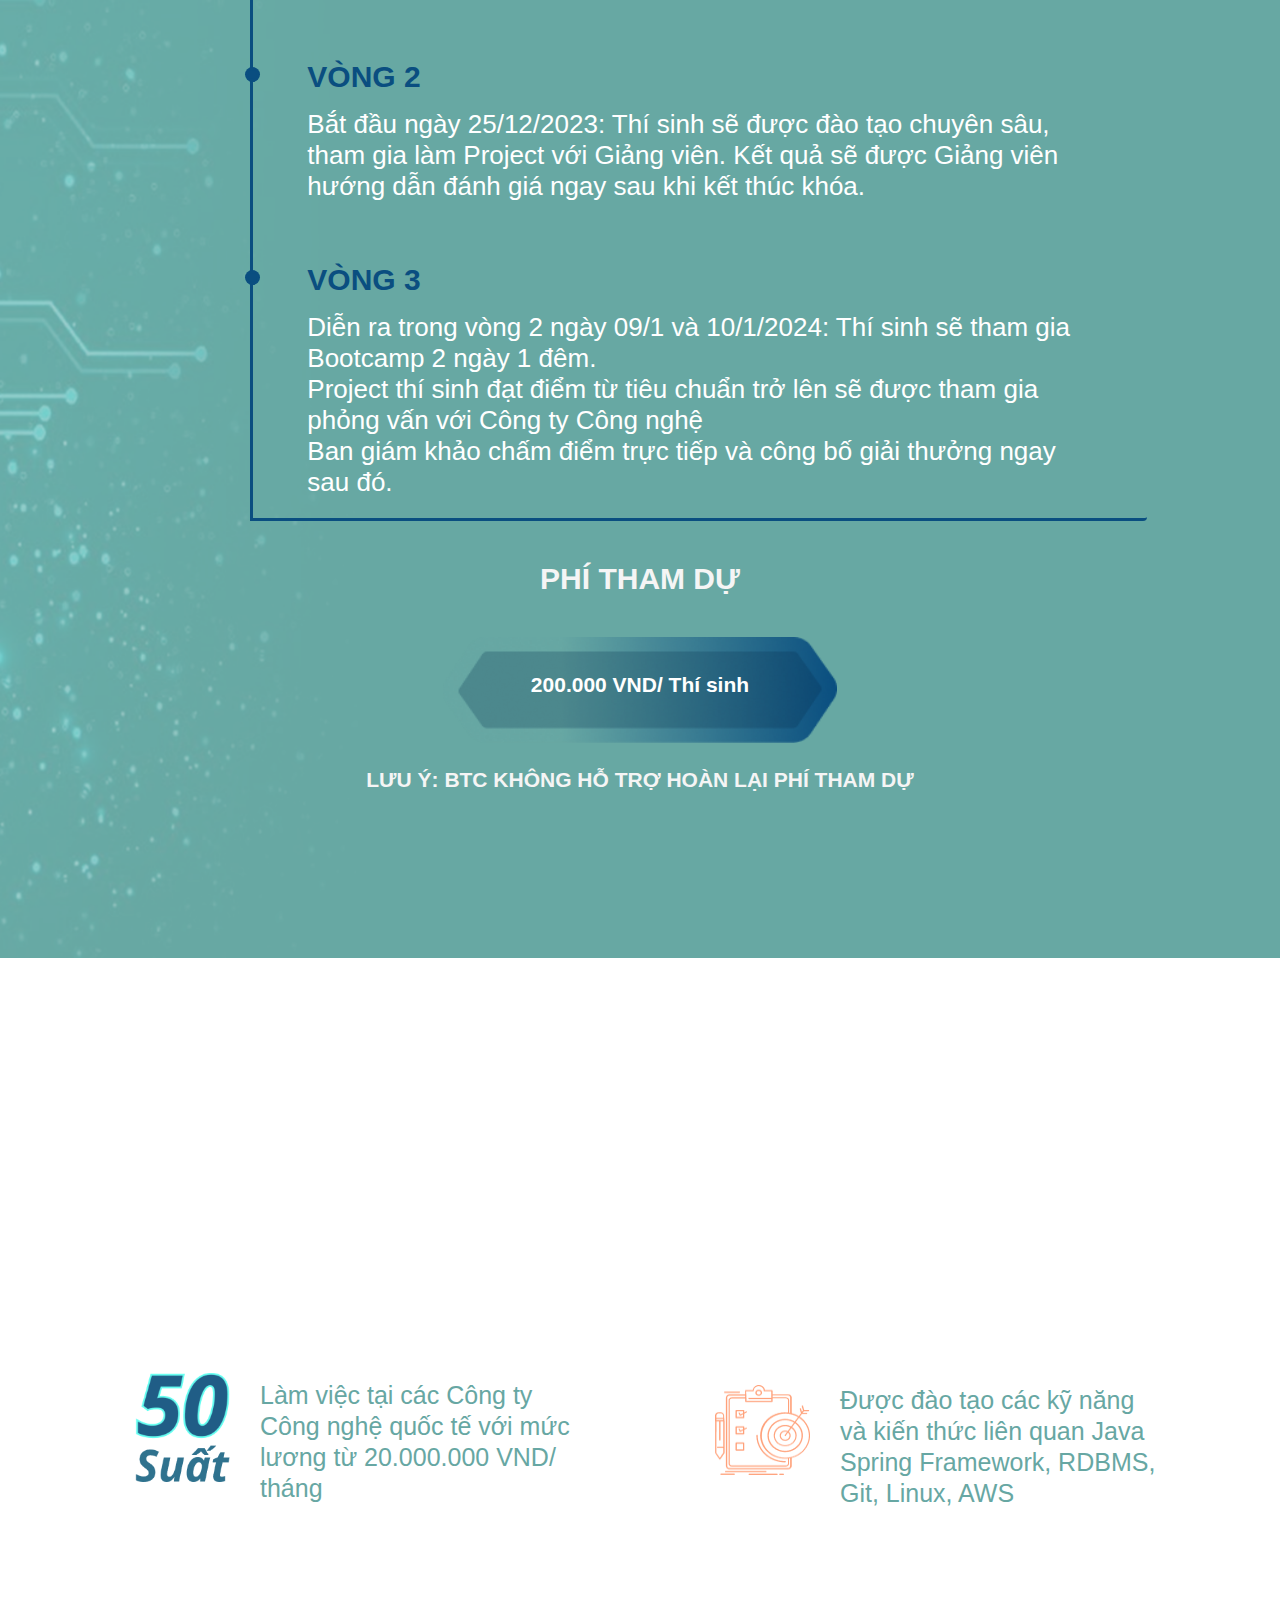
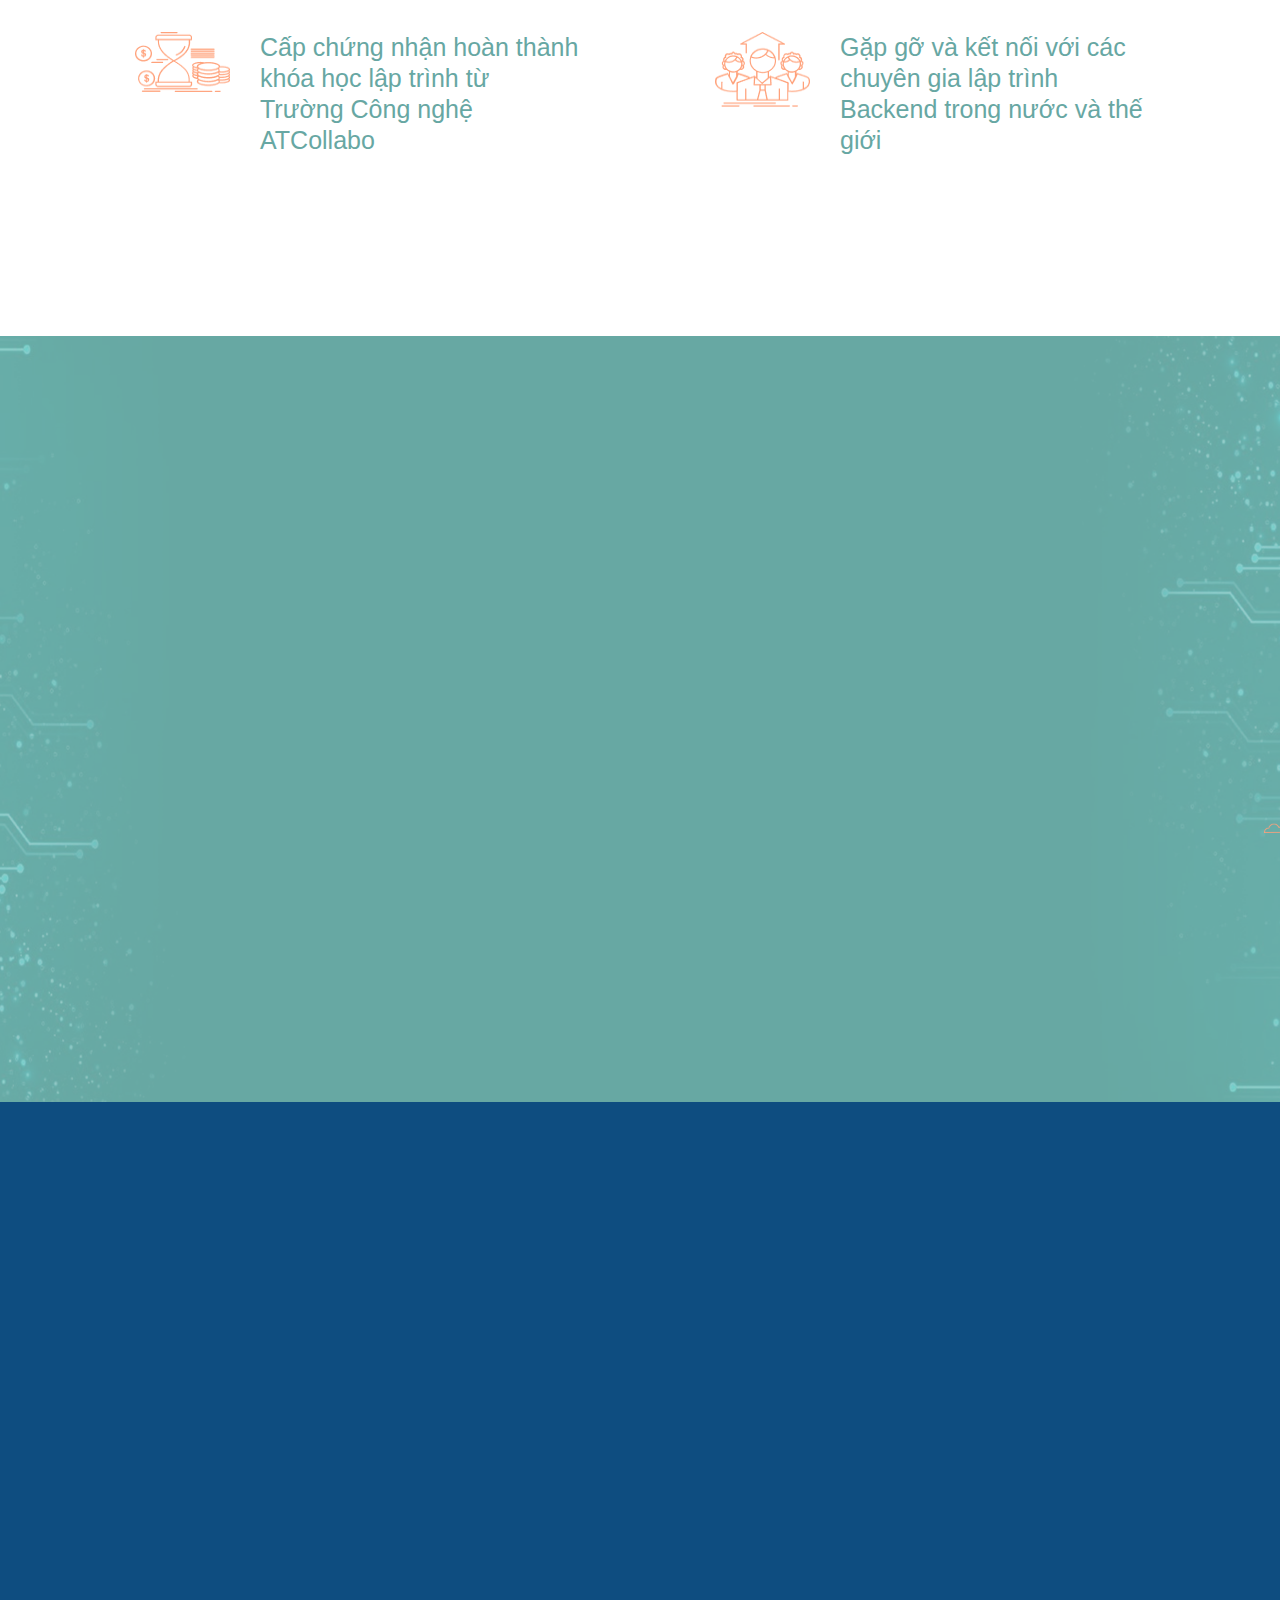
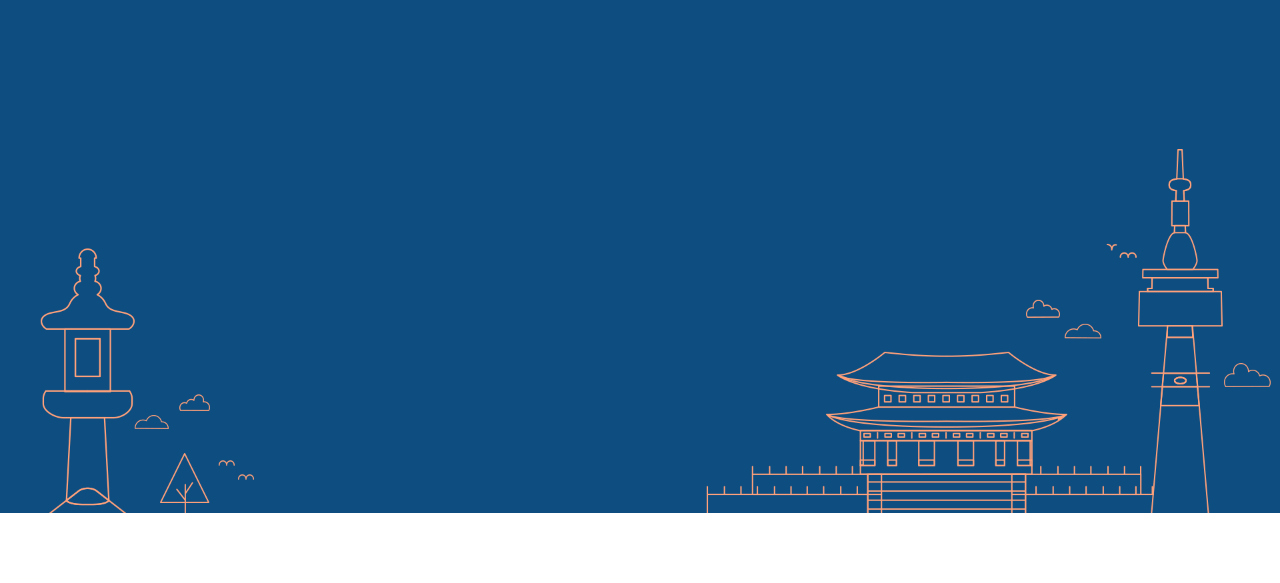
==== commit 28bbaa49: "update delete form" ====
--- a/index.html
+++ b/index.html
@@ -255,10 +255,10 @@
                 </div>
               </div>
               <a
-                href="index.html#registerform"
+                href="index.html#about"
                 class="smoothscroll btn btn--stroke btn-about"
               >
-                <span class="btn-header">Register</span>
+                <span class="btn-header">More About Us</span>
               </a>
             </div>
           </div>
@@ -607,12 +607,12 @@
 
       <div class="row contact-content" data-aos="fade-up">
         <div class="contact-primary">
-          <iframe
+          <!-- <iframe
           class="iframe-form"
           frameborder="0"
           style="height: 90rem; width: 99%; border: none"
           src="https://forms.zohopublic.com/atcollabo/form/nngk/formperma/OwWyzovuu92ZsLqH65IKXTHOZbNaSzuTpihLowFT3Uo"
-        ></iframe>
+        ></iframe> -->
         </div>
        
         <div class="contact-secondary">
--- a/css/main.css
+++ b/css/main.css
@@ -3597,7 +3597,7 @@
 }
 
 .contact-primary {
-    width: 55%;
+    /* width: 55%; */
 }
 
 .contact-primary #contactForm {
@@ -3710,7 +3710,7 @@
 }
 
 .contact-secondary {
-    width: 45%;
+    width: 100%;
 }
 
 .contact-secondary::before {
